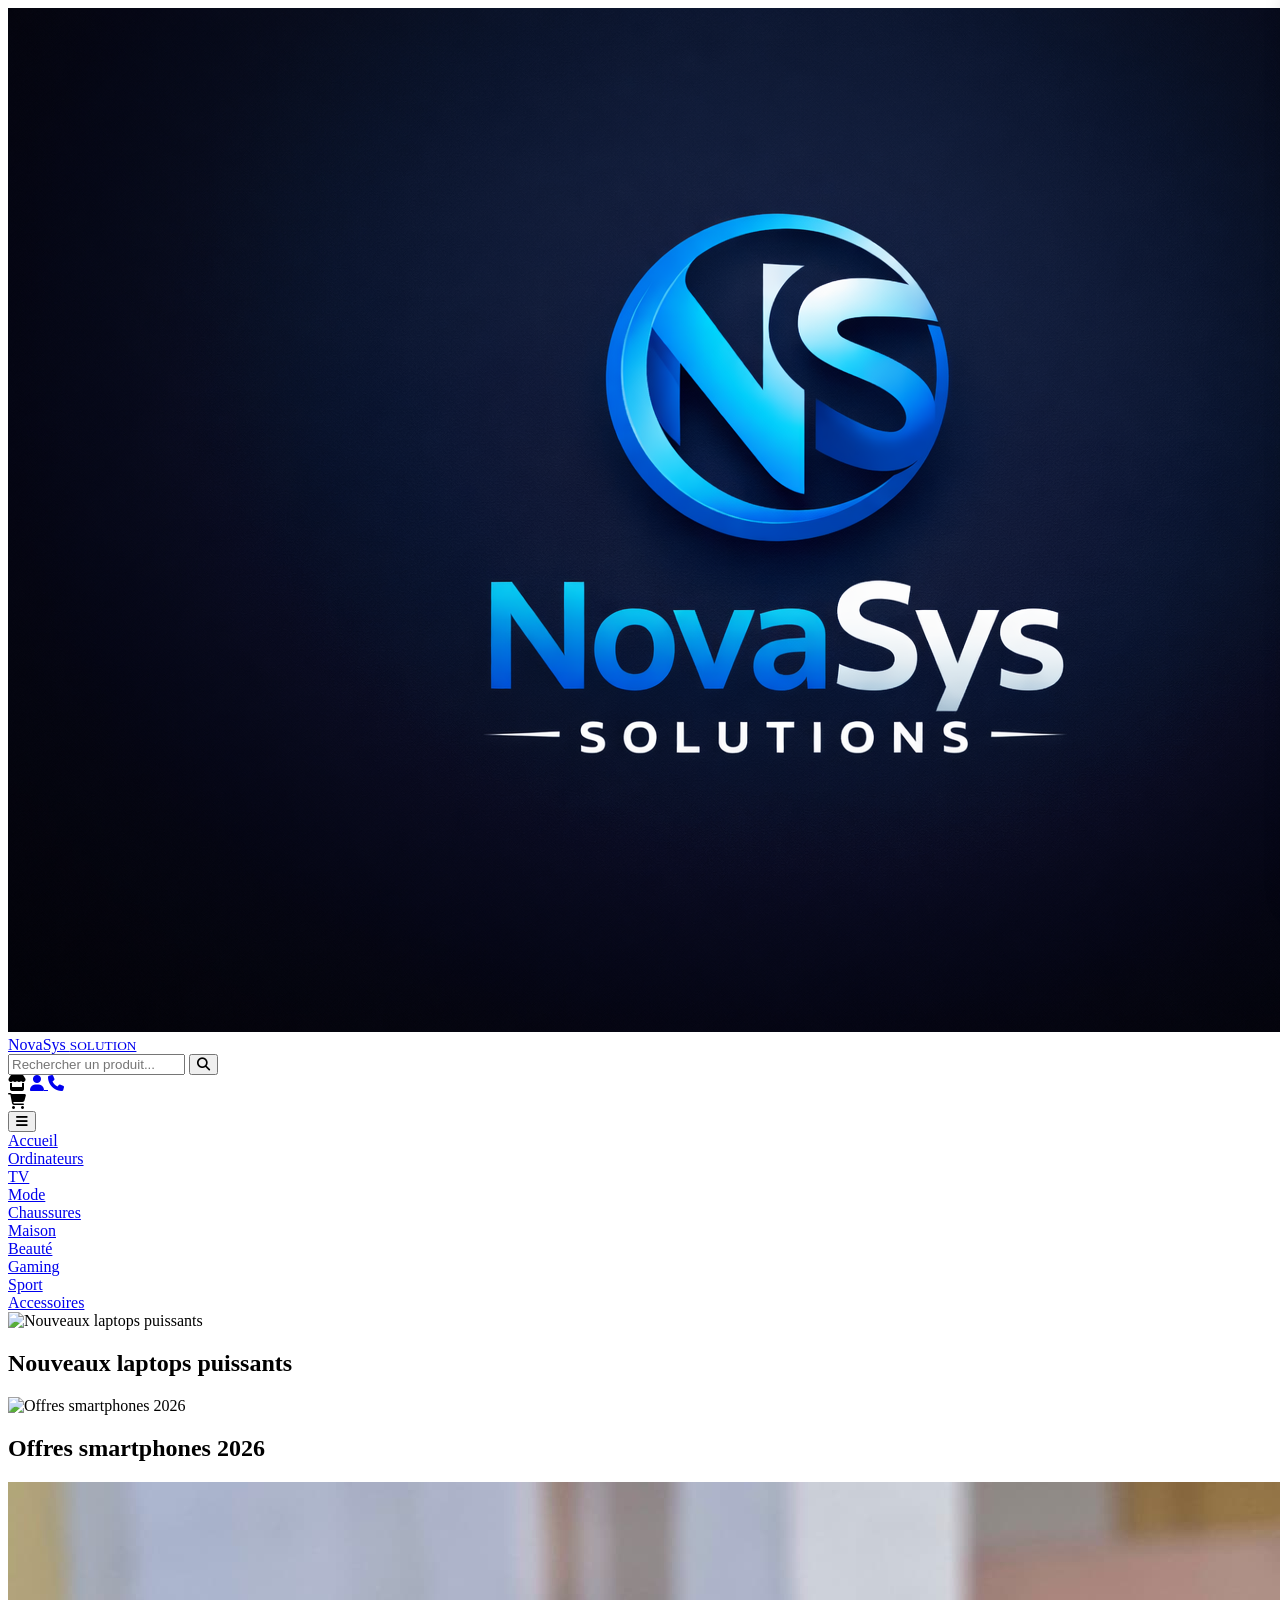
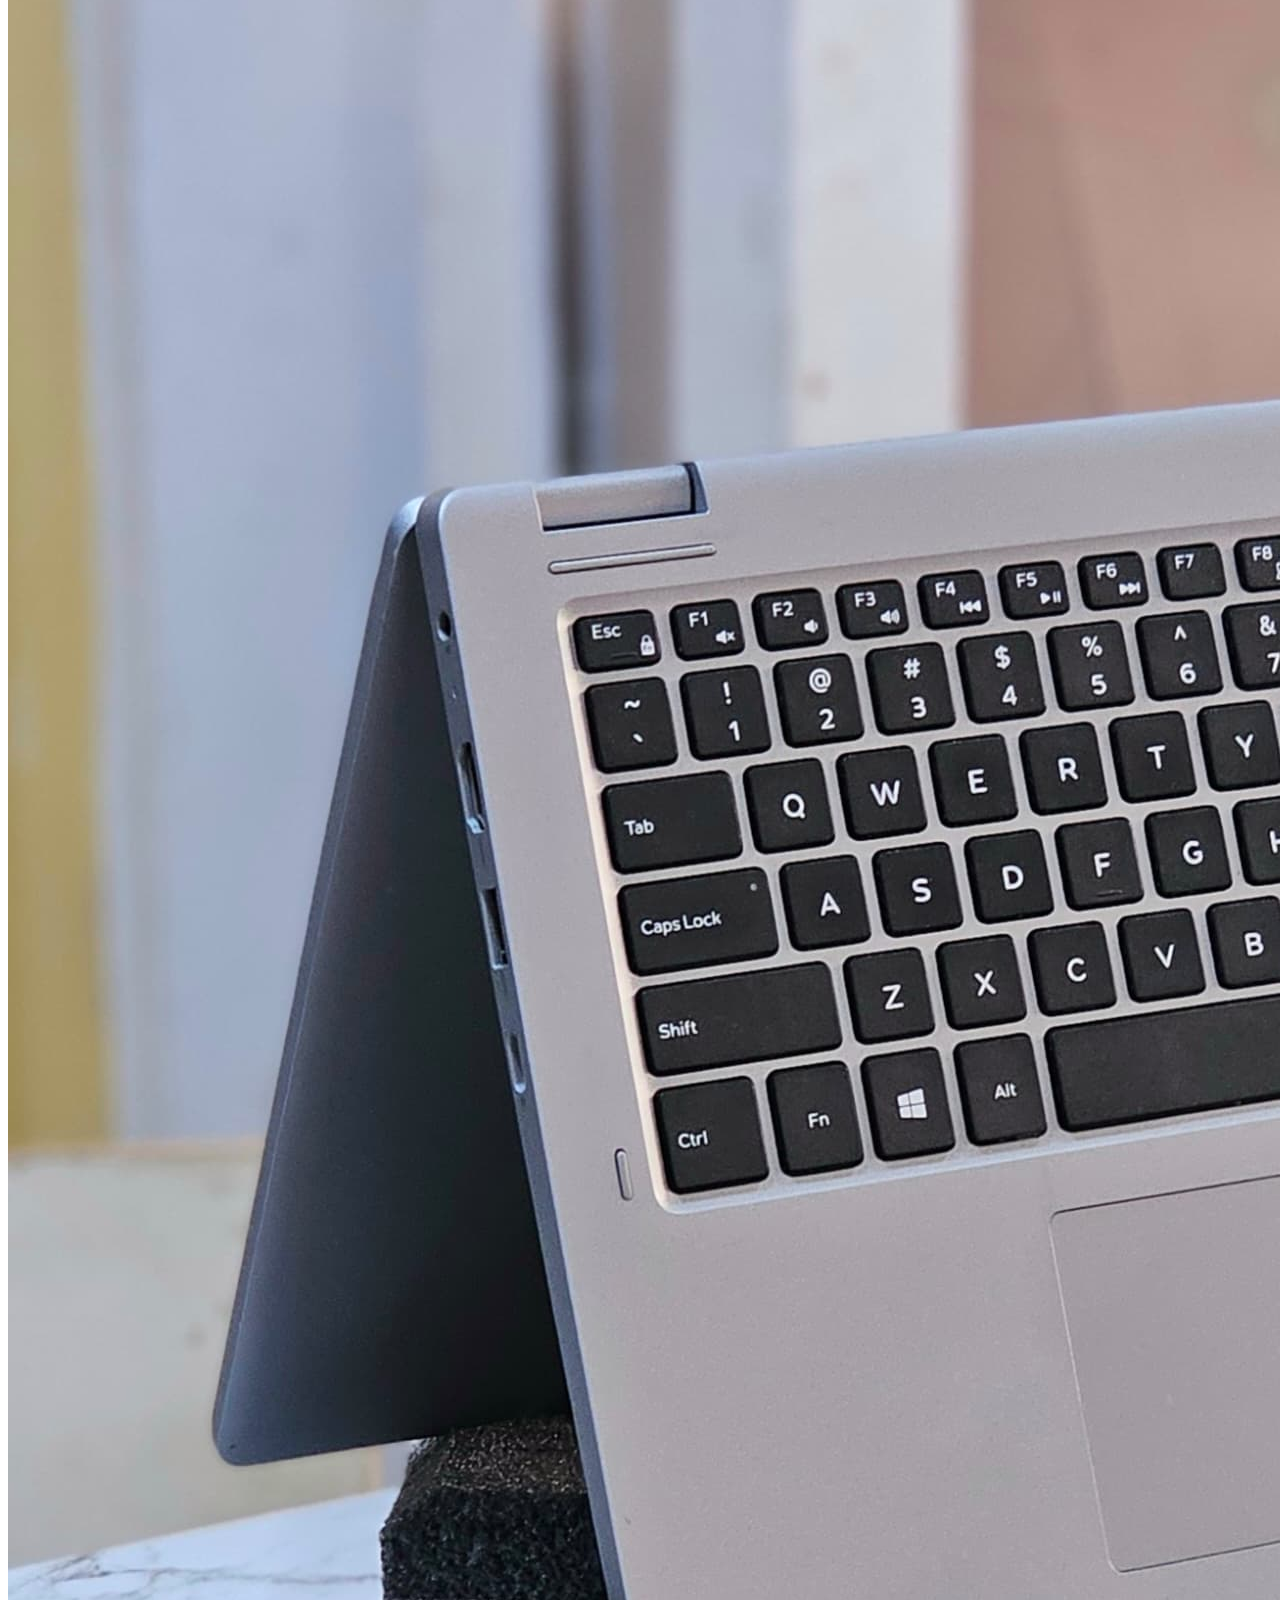
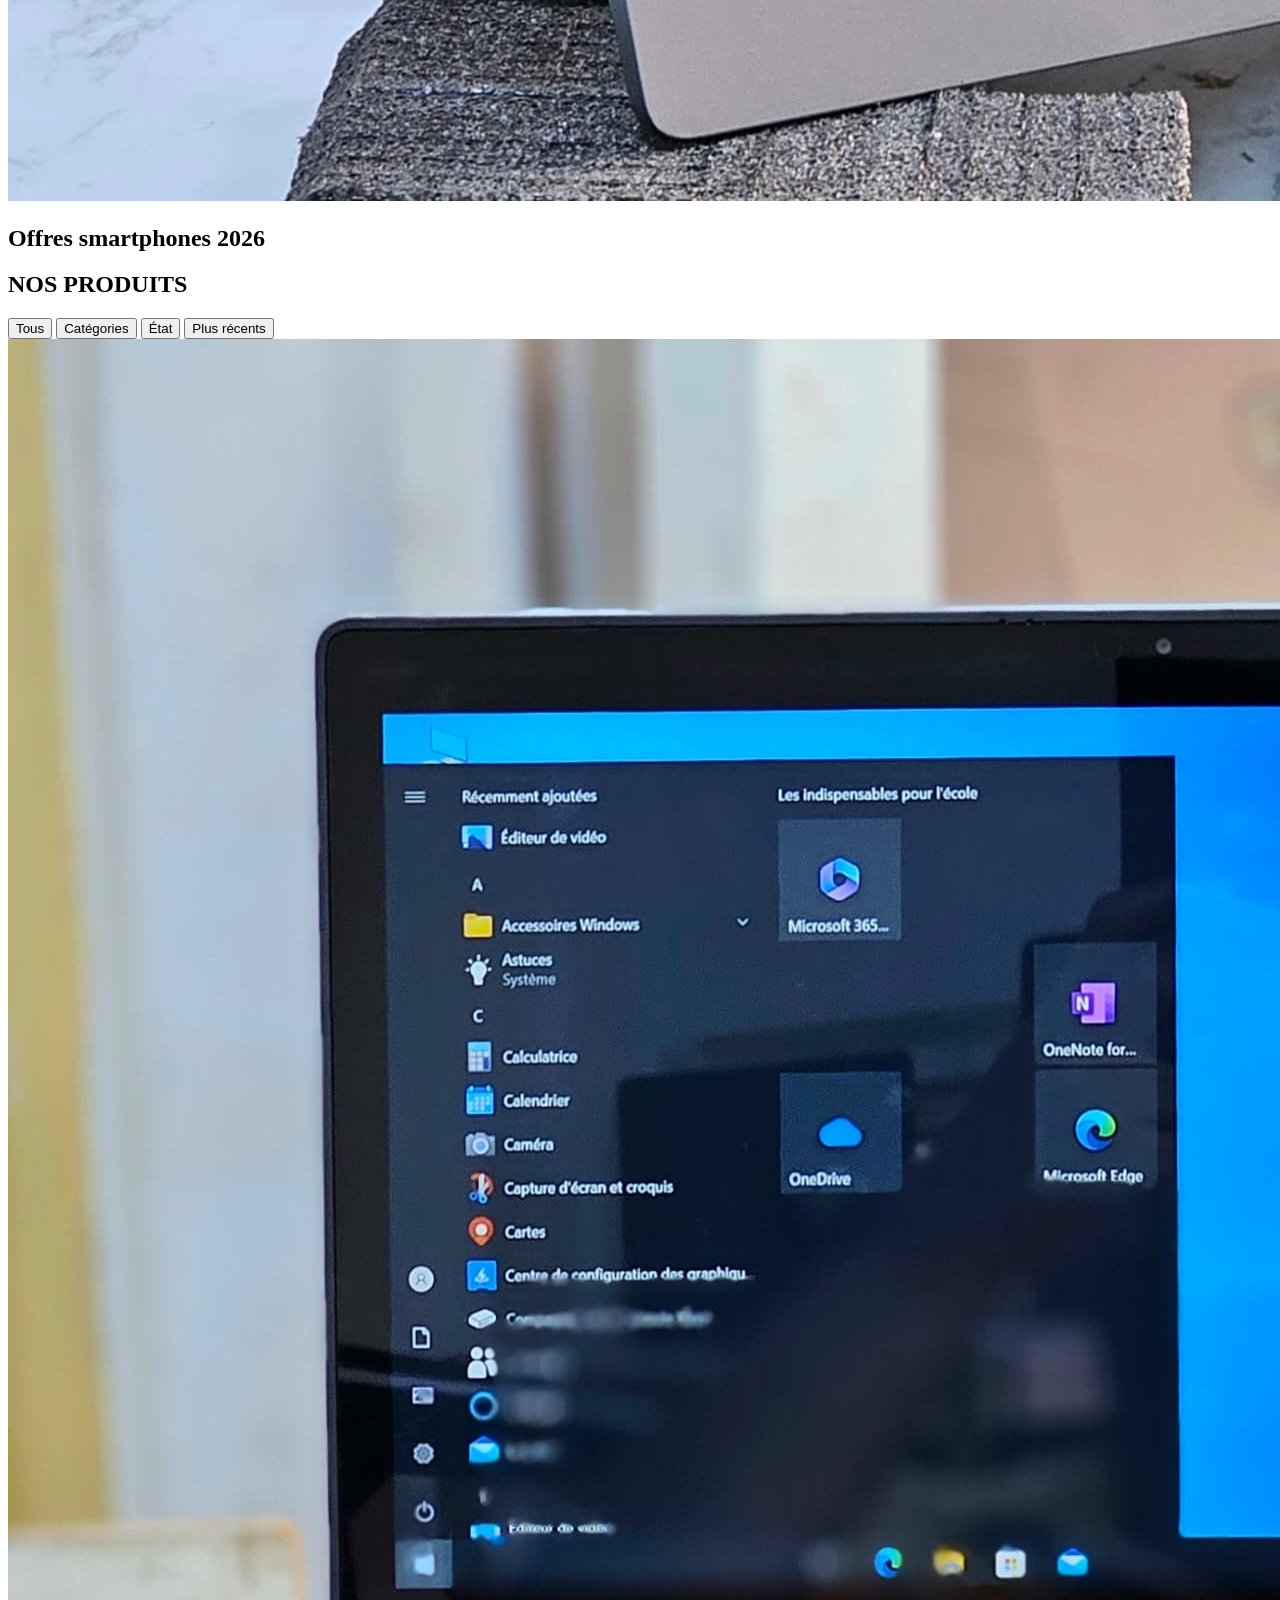
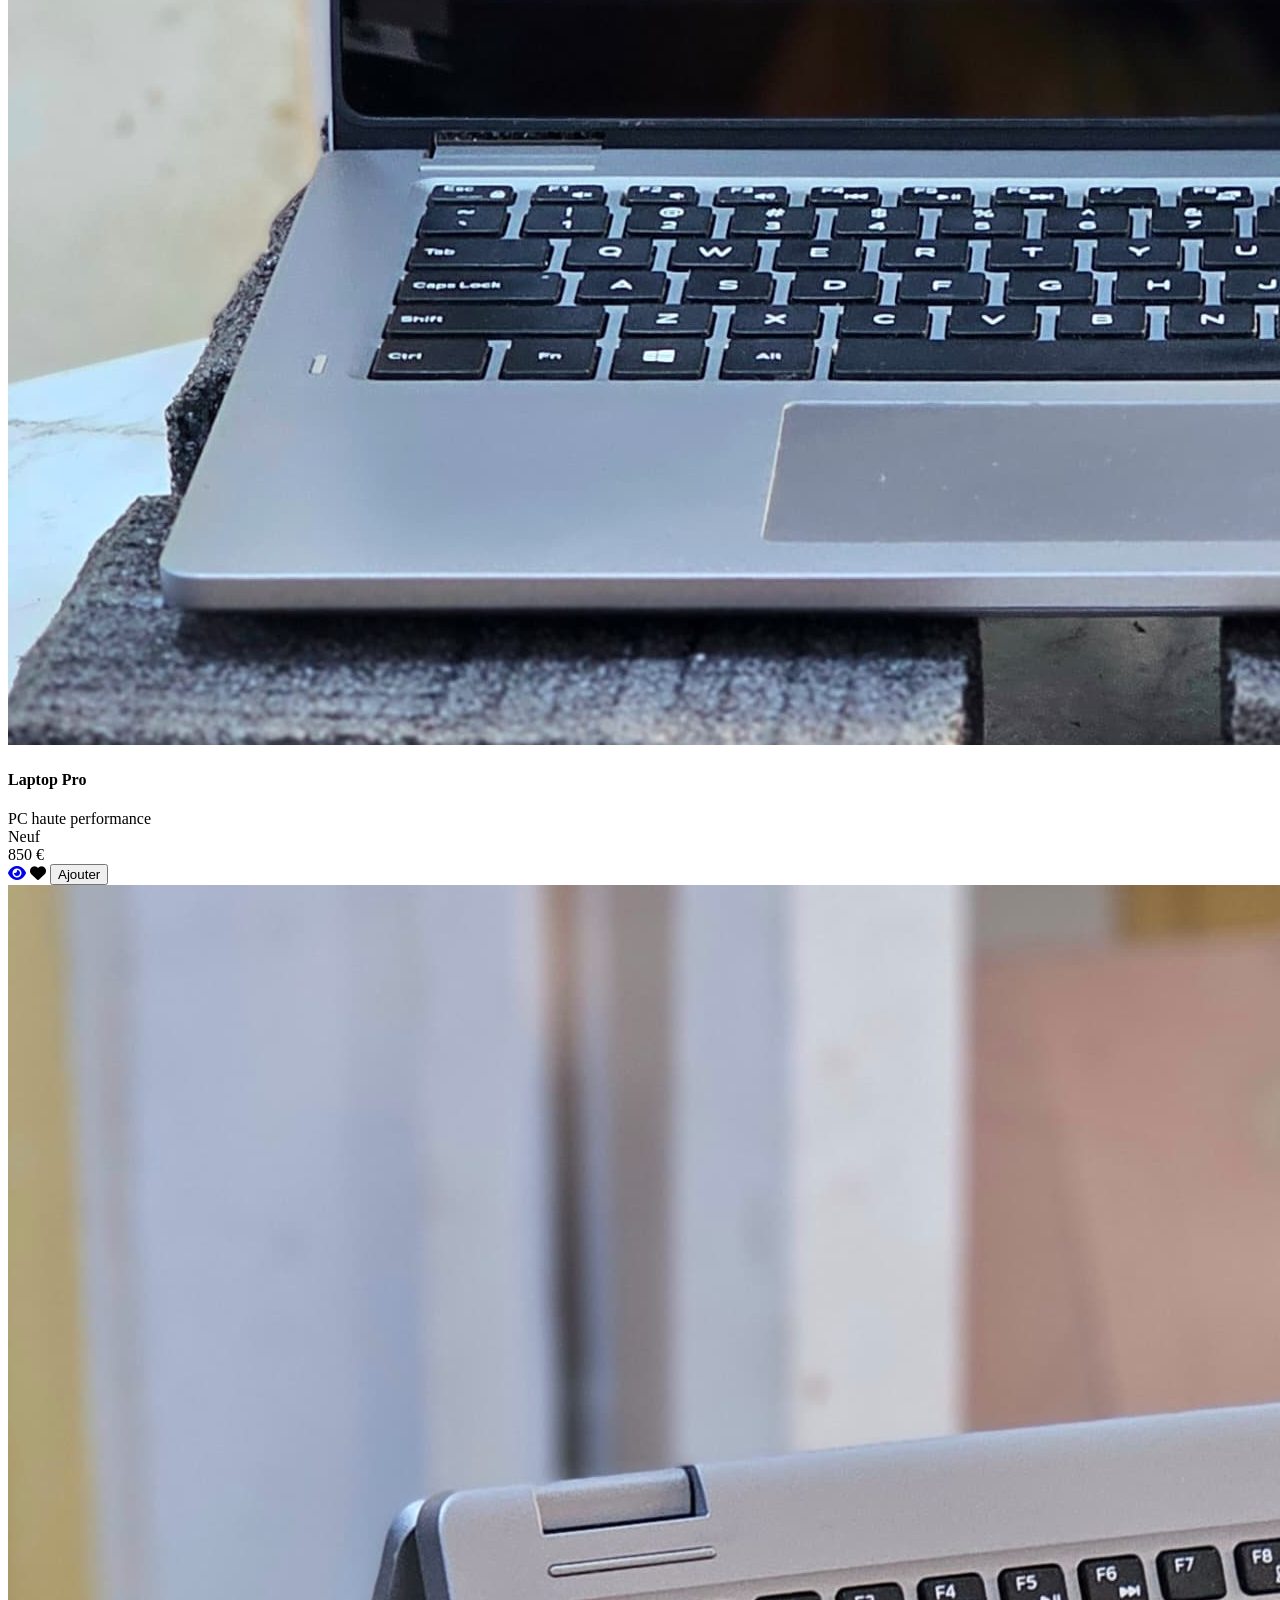
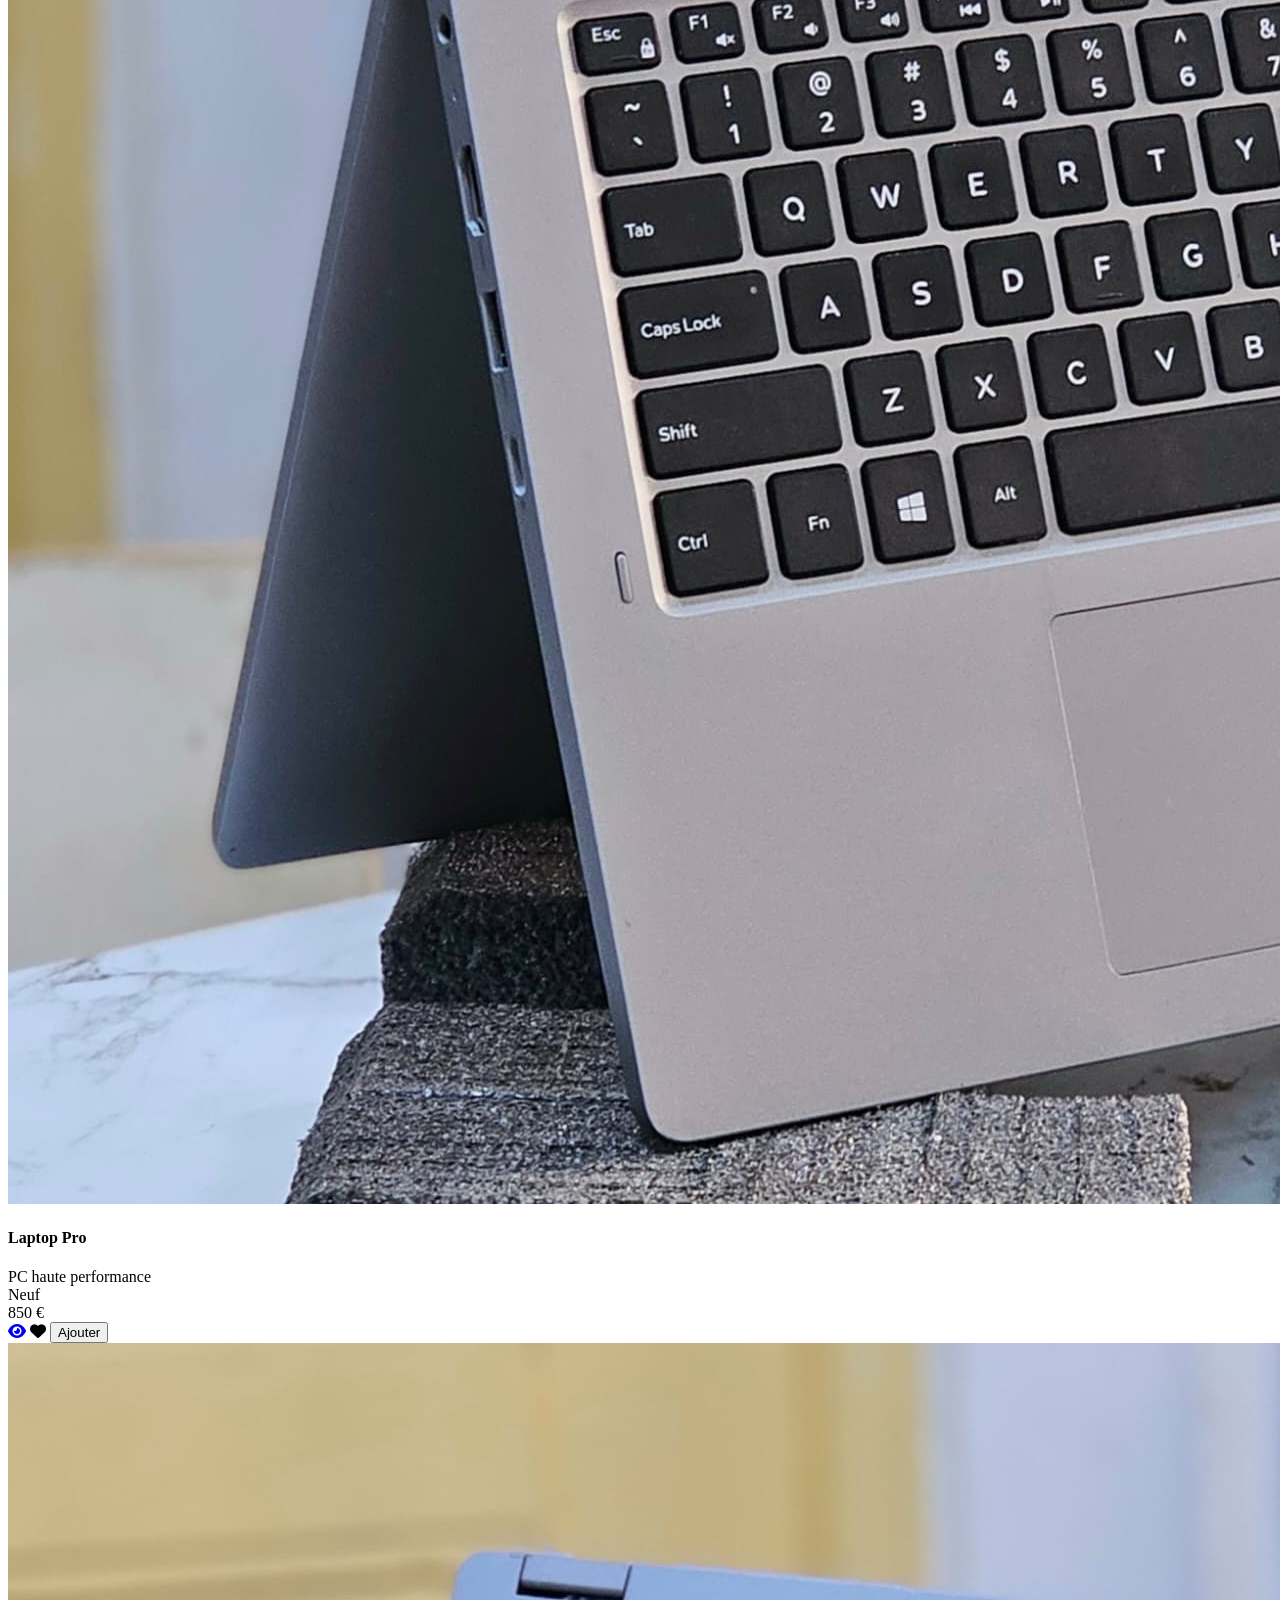
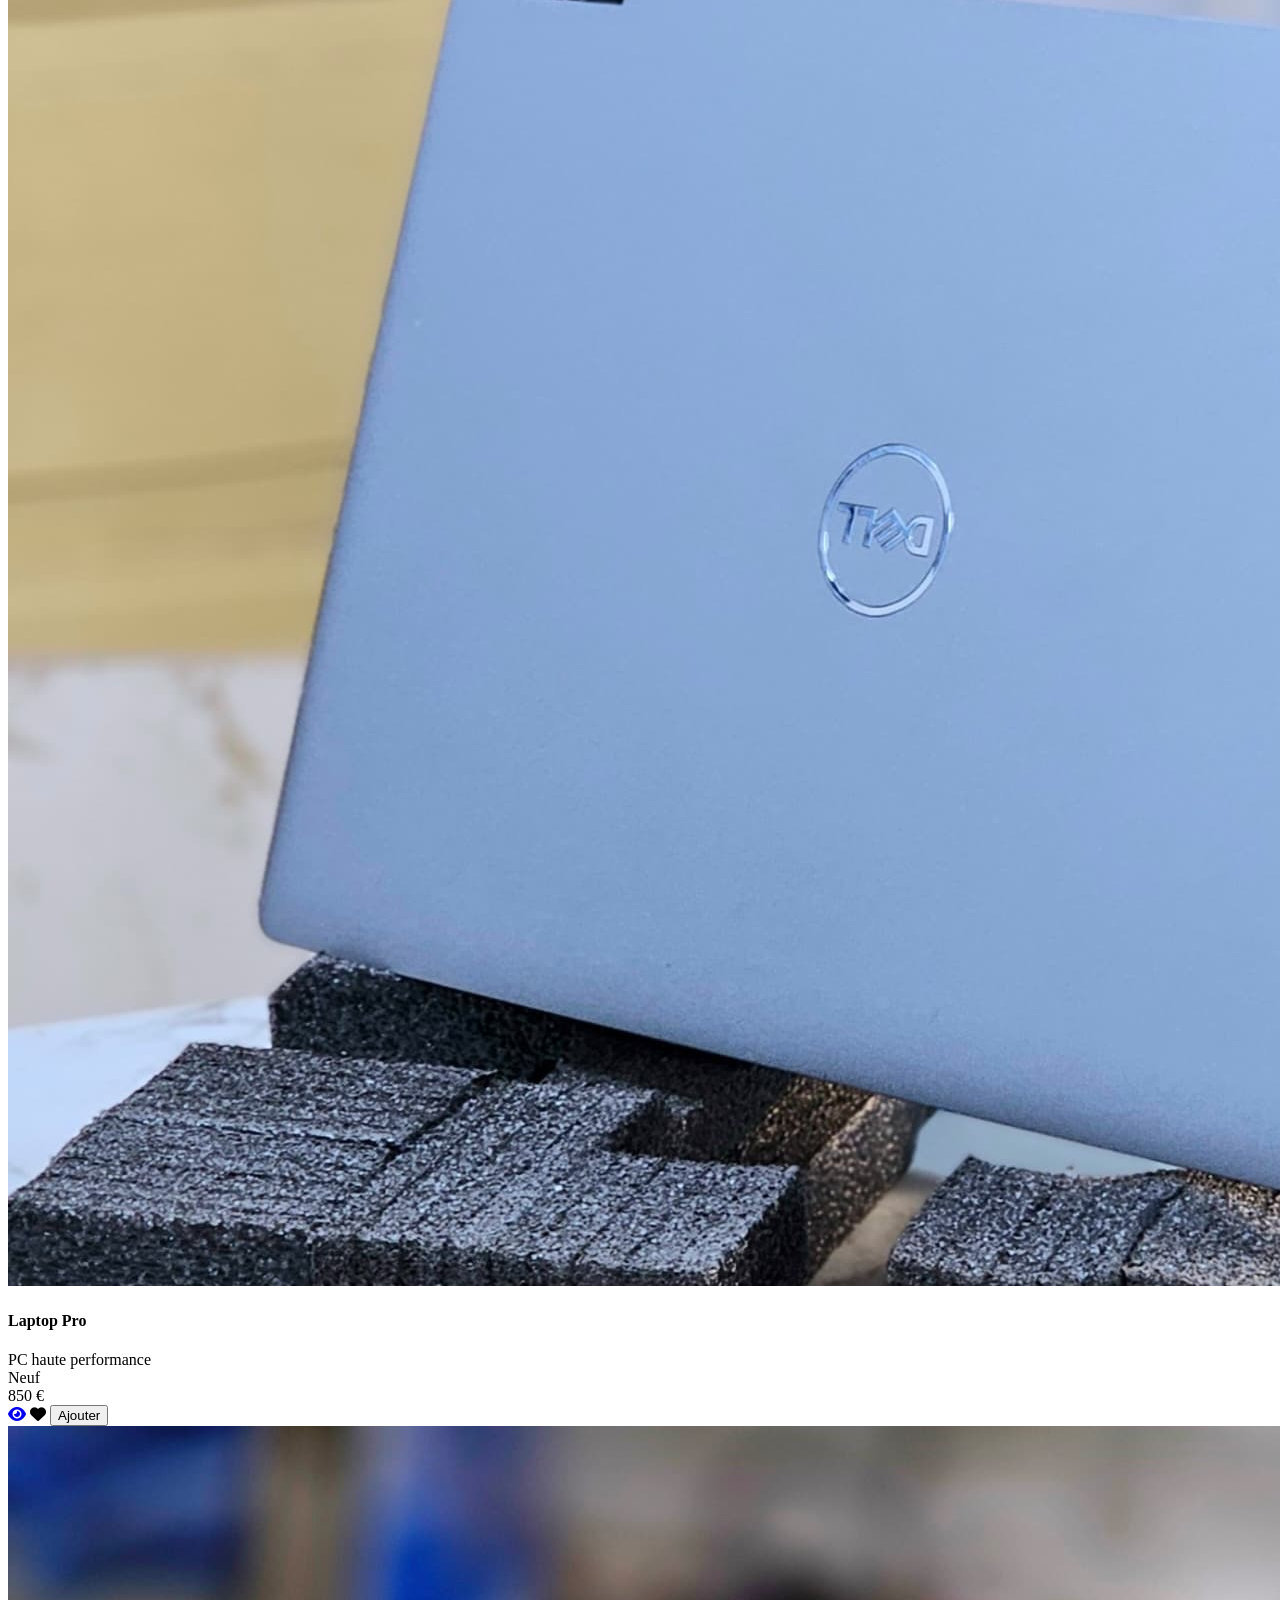
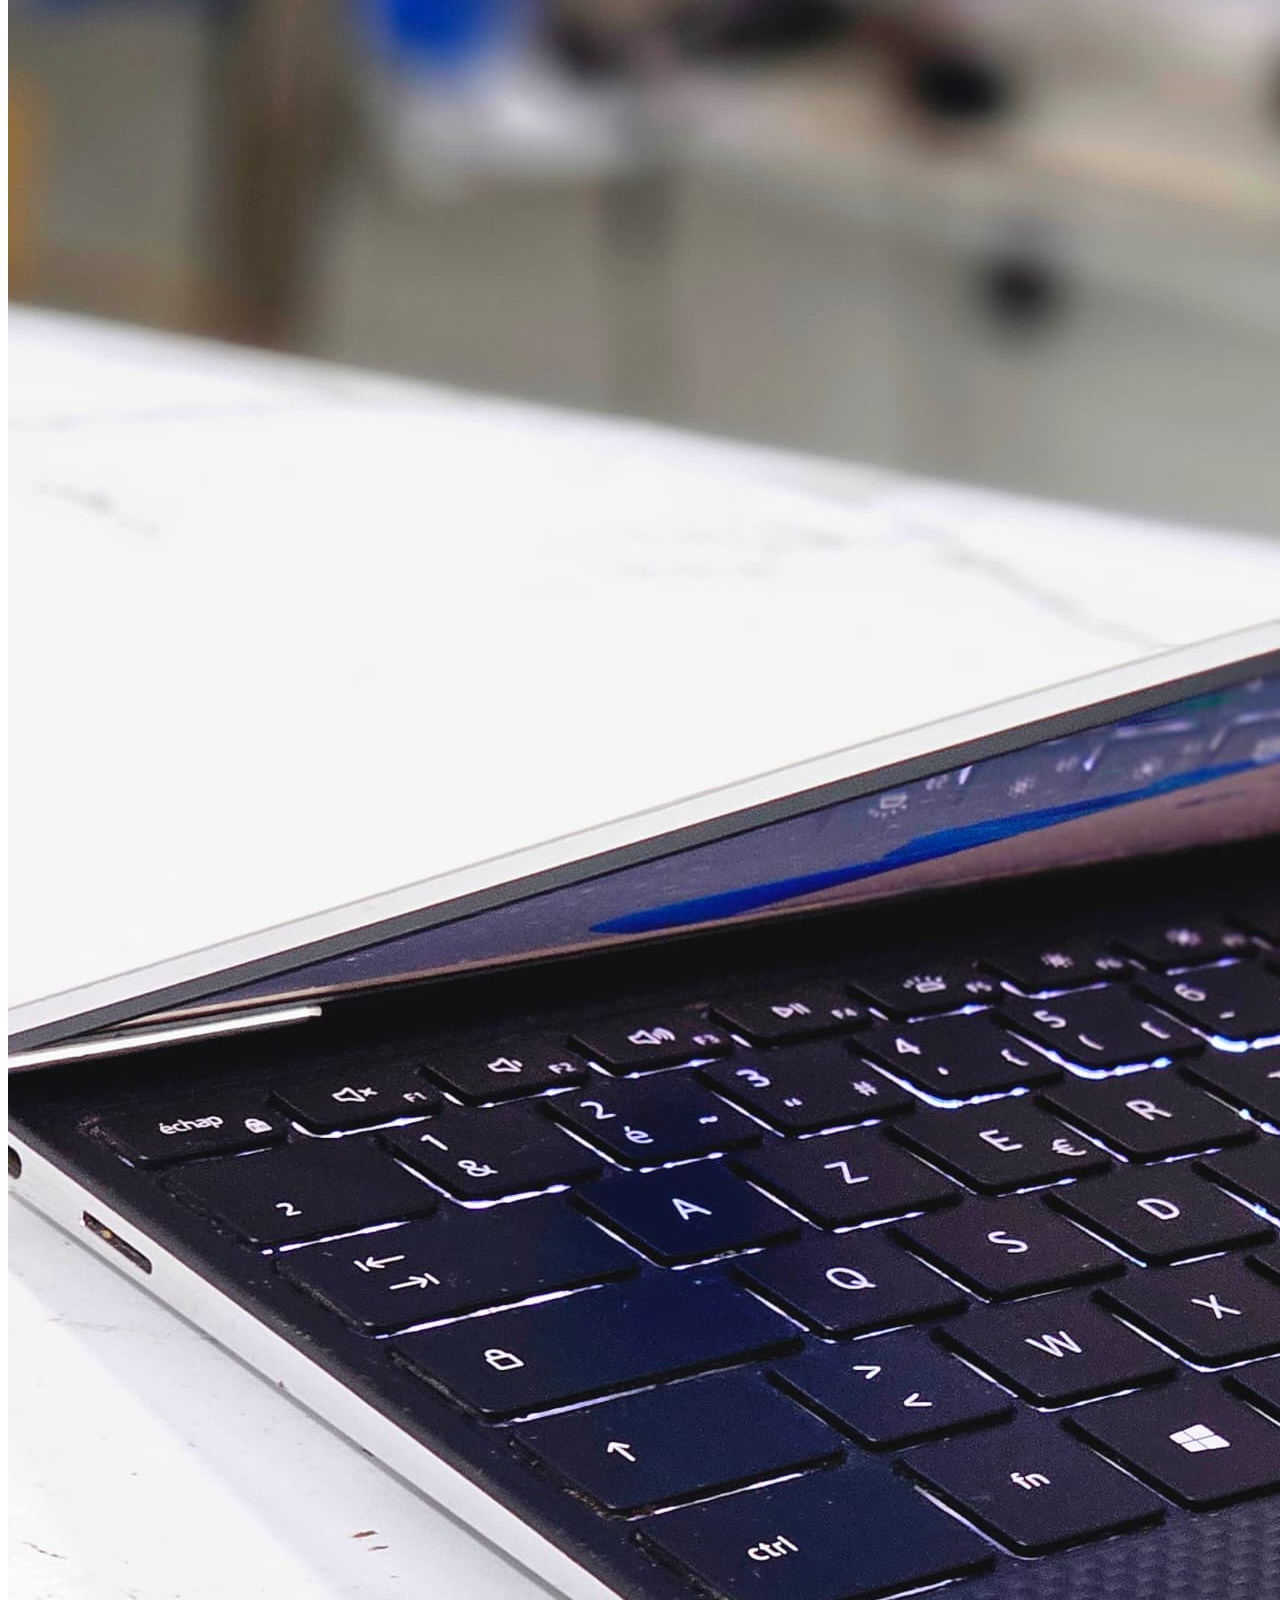
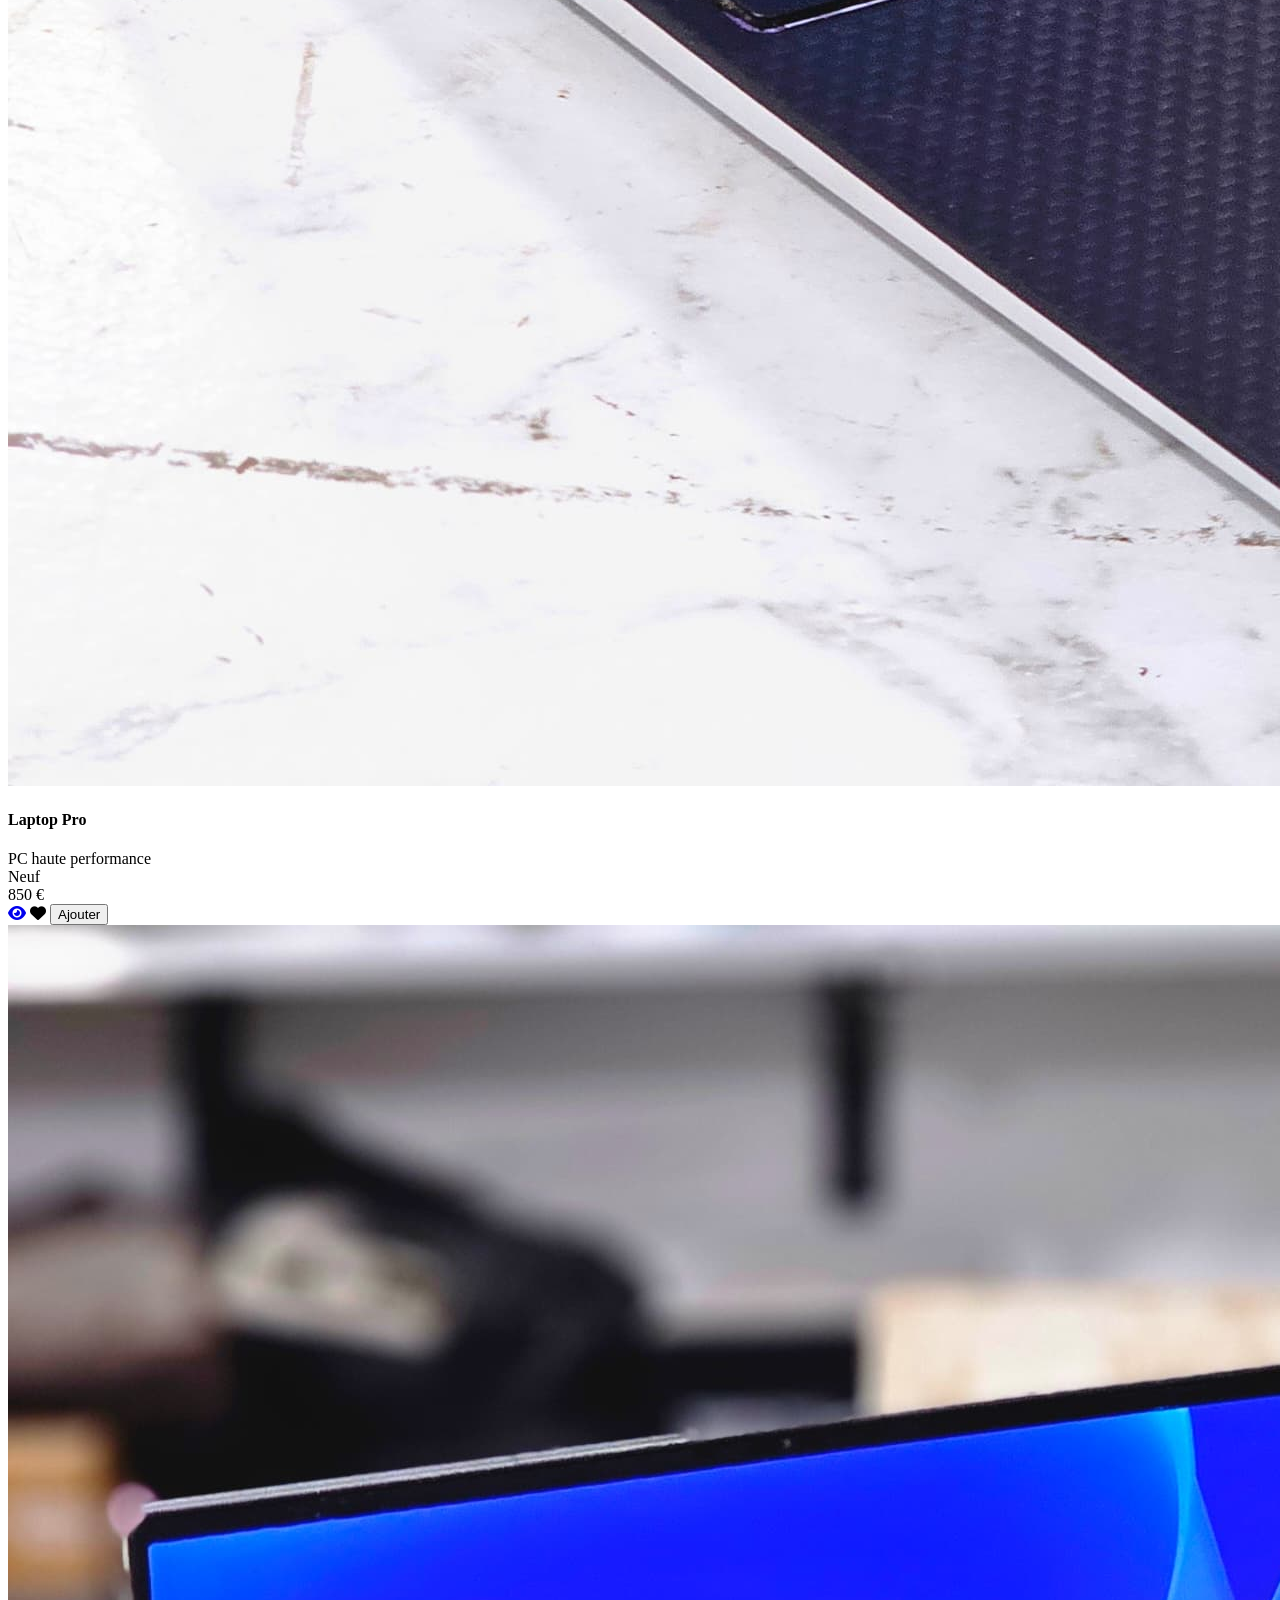
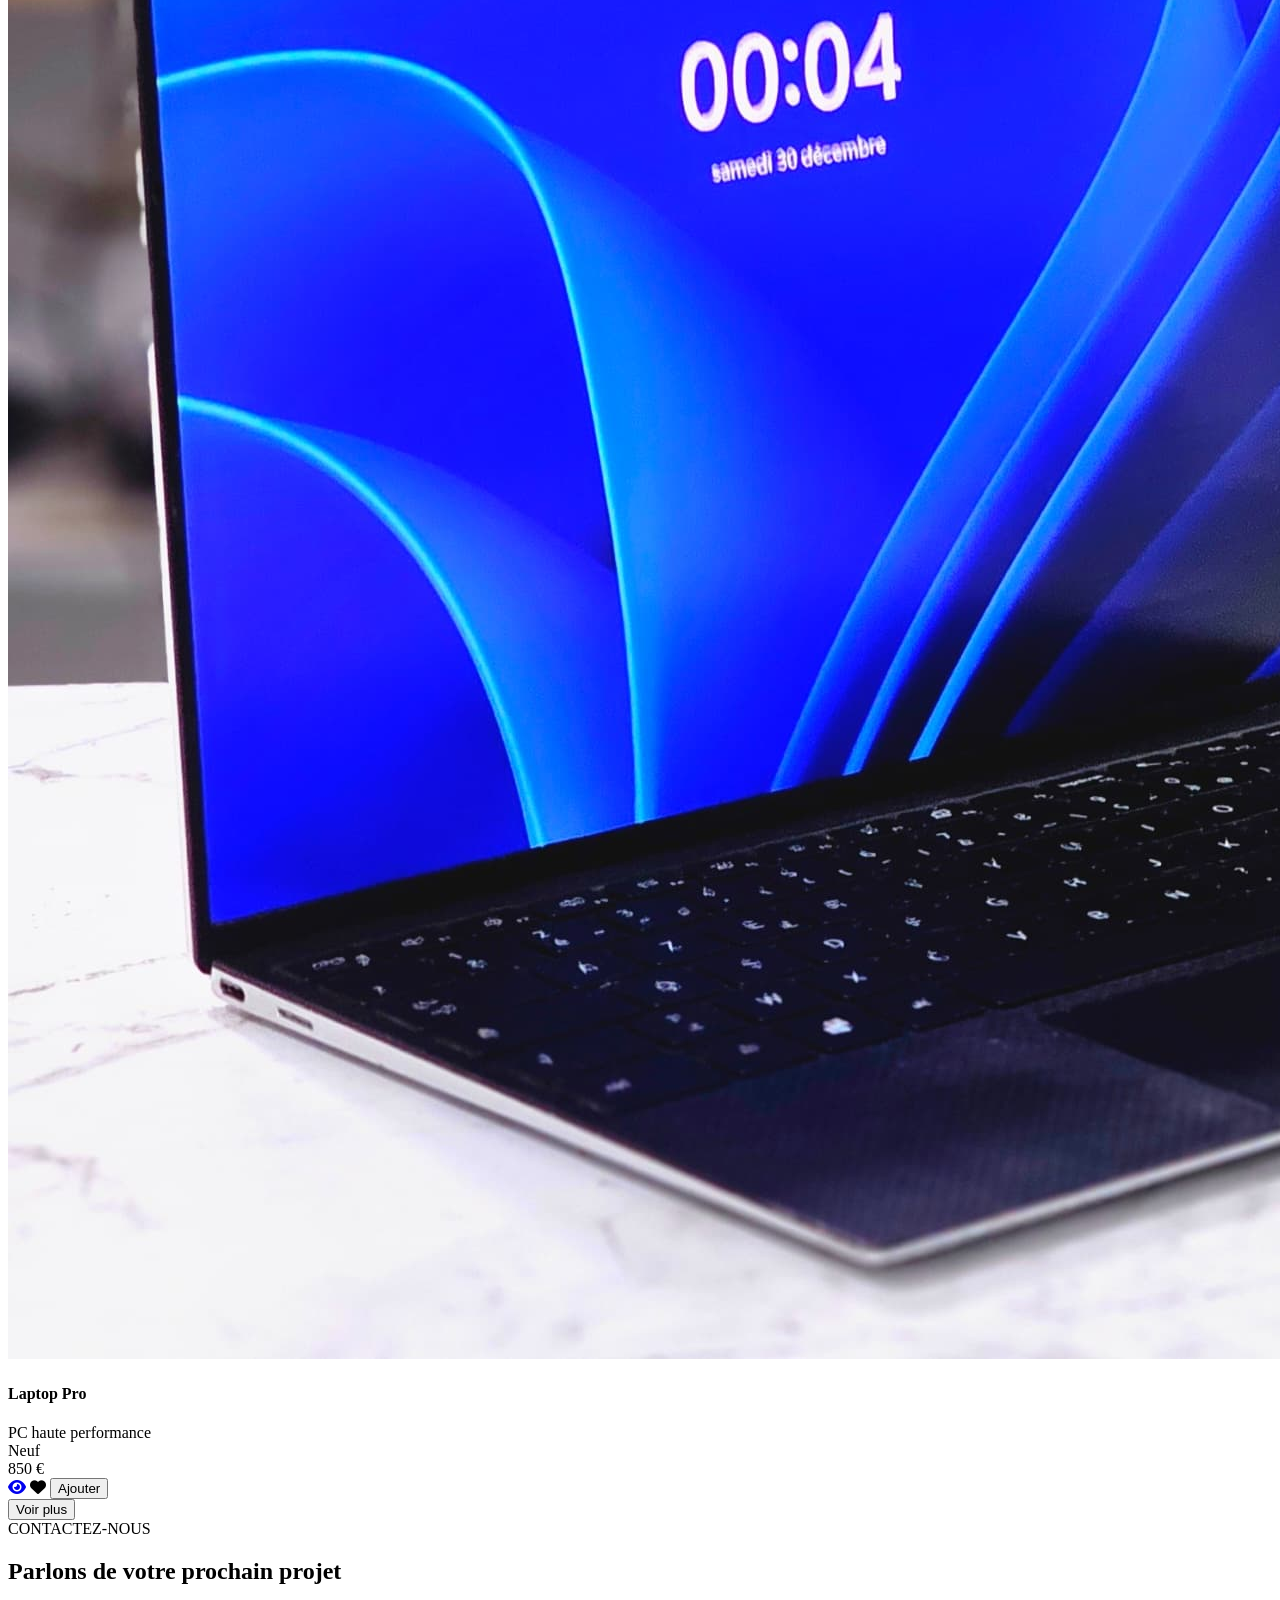
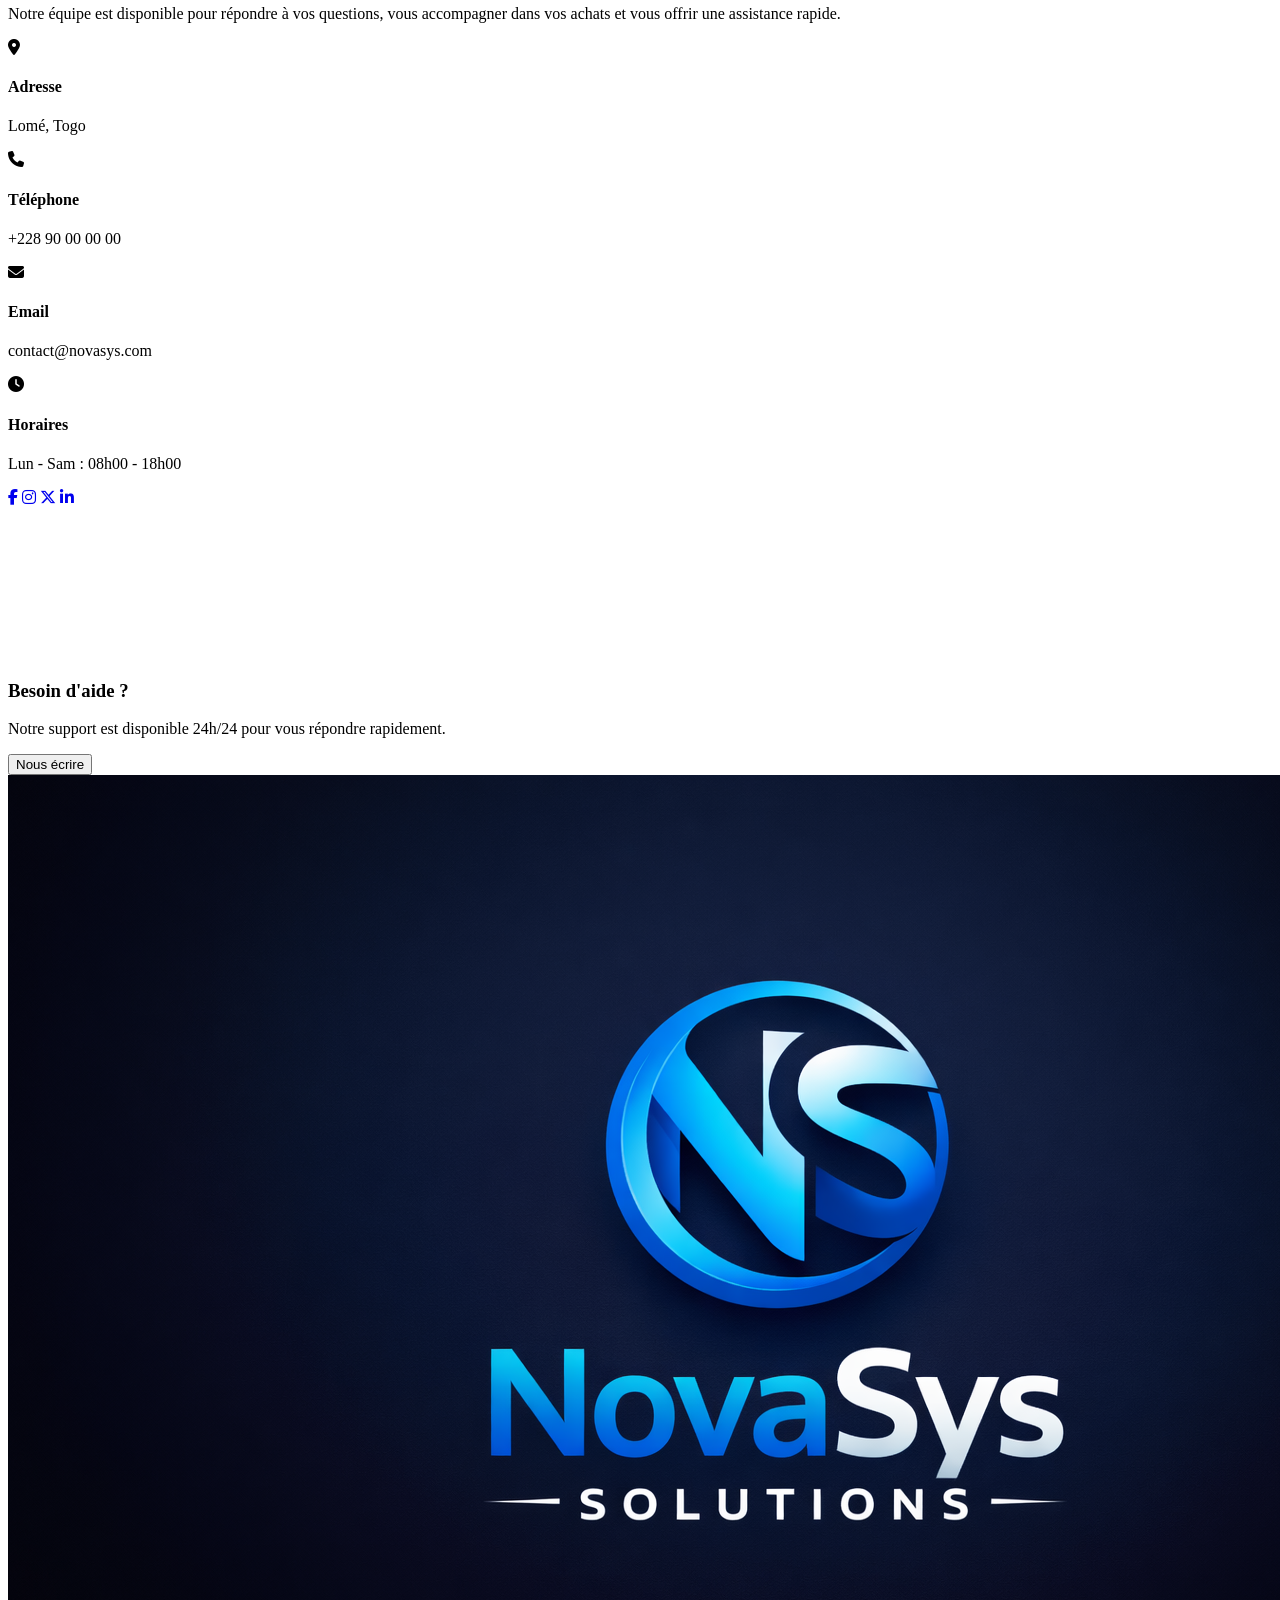
==== index.html @ 5c70bf22 "Update print statement from 'Hello' to 'Goodbye'" ====
<!DOCTYPE html>
<html lang="fr">
<head>
  <meta charset="UTF-8" />
  <meta name="viewport" content="width=device-width, initial-scale=1.0" />
  <title>NovaSys-Solution</title>

  <link href="https://fonts.googleapis.com/css2?family=Poppins:wght@300;400;500;600;700;800&display=swap" rel="stylesheet">
  <link rel="stylesheet" href="https://cdnjs.cloudflare.com/ajax/libs/font-awesome/6.5.2/css/all.min.css" />
  <link rel="stylesheet" href="r.css">
  <link rel="stylesheet" href="panier.css">
</head>
<body>

  <!-- ================= NAVBAR ================= -->
  <header class="navbar">

    <div class="top-nav">
      <div class="top-container">

        <a href="Acceuil.html" class="logo">
          <img src="logo.png" alt="Logo NovaSys-Solution">
          <span>
            NovaSys
            <small>SOLUTION</small>
          </span>
        </a>

        <div class="icons">

          <form class="search" role="search" aria-label="Recherche de produits">
            <input type="text" placeholder="Rechercher un produit..." aria-label="Rechercher un produit">
            <button type="submit" aria-label="Lancer la recherche">
              <i class="fa fa-search" aria-hidden="true"></i>
            </button>
          </form>

          <i class="fa fa-store" role="button" tabindex="0" aria-label="Nos boutiques"></i>

          <a href="login.html" aria-label="Mon compte">
            <i class="fa fa-user" aria-hidden="true"></i>
          </a>

          <a href="tel:+22899980094" aria-label="Nous appeler">
            <i class="fa fa-phone" aria-hidden="true"></i>
          </a>

          <!-- PANIER -->
          <div class="cart-icon" id="openCart" role="button" tabindex="0" aria-label="Ouvrir le panier">
            <i class="fa fa-cart-shopping" aria-hidden="true"></i>
            <span class="cart-badge" id="cartCount">3</span>
          </div>

          <button class="menu-toggle" id="menuToggle" aria-label="Ouvrir le menu" aria-expanded="false">
            <i class="fa fa-bars" aria-hidden="true"></i>
          </button>

        </div>

      </div>
    </div>

    <nav class="category-nav" id="categoryNav" aria-label="Catégories de produits">
      <div class="category-container">

        <a href="Acceuil.html"><div class="category">Accueil</div></a>
        <a href="Categories.html"><div class="category">Ordinateurs</div></a>
        <a href="Categories.html"><div class="category">TV</div></a>
        <a href="Categories.html"><div class="category">Mode</div></a>
        <a href="Categories.html"><div class="category">Chaussures</div></a>
        <a href="Categories.html"><div class="category">Maison</div></a>
        <a href="Categories.html"><div class="category">Beauté</div></a>
        <a href="Categories.html"><div class="category">Gaming</div></a>
        <a href="Categories.html"><div class="category">Sport</div></a>
        <a href="Categories.html"><div class="category">Accessoires</div></a>

      </div>
    </nav>

  </header>


  <!-- ================= HERO SLIDER ================= -->
  <section class="hero" aria-label="Mises en avant">

    <div class="slide active">
      <img src="https://images.unsplash.com/photo-1523275335684-37898b6baf30" alt="Nouveaux laptops puissants">
      <div class="slide-text">
        <h2>Nouveaux laptops puissants</h2>
      </div>
    </div>

    <div class="slide">
      <img src="https://images.unsplash.com/photo-1517336714731-489689fd1ca8" alt="Offres smartphones 2026">
      <div class="slide-text">
        <h2>Offres smartphones 2026</h2>
      </div>
    </div>

    <div class="slide">
      <img src="2.jpg" alt="Nouvelle collection TV">
      <div class="slide-text">
        <h2>Offres smartphones 2026</h2>
      </div>
    </div>

  </section>


  <!-- ================= PANIER LATÉRAL ================= -->
  <div class="cart-overlay" id="cartOverlay"></div>

  <aside class="cart-sidebar" id="cartSidebar" aria-label="Panier d'achat">

    <div class="cart-header">
      <h2>Mon Panier</h2>
      <i class="fa fa-xmark close-cart" id="closeCart" role="button" tabindex="0" aria-label="Fermer le panier"></i>
    </div>

    <div class="cart-content">

      <div class="cart-item" data-price="1250">
        <img src="https://picsum.photos/100/100?201" alt="Samsung OLED 65 pouces">
        <div class="cart-item-info">
          <h4>Samsung OLED 65"</h4>
          <p class="cart-price">1250 €</p>
          <div class="quantity-box">
            <button class="qty-btn minus" aria-label="Diminuer la quantité"><i class="fa fa-minus"></i></button>
            <span class="qty">1</span>
            <button class="qty-btn plus" aria-label="Augmenter la quantité"><i class="fa fa-plus"></i></button>
          </div>
        </div>
      </div>

      <div class="cart-item" data-price="980">
        <img src="https://picsum.photos/100/100?202" alt="LG Smart TV 55 pouces">
        <div class="cart-item-info">
          <h4>LG Smart TV 55"</h4>
          <p class="cart-price">980 €</p>
          <div class="quantity-box">
            <button class="qty-btn minus" aria-label="Diminuer la quantité"><i class="fa fa-minus"></i></button>
            <span class="qty">1</span>
            <button class="qty-btn plus" aria-label="Augmenter la quantité"><i class="fa fa-plus"></i></button>
          </div>
        </div>
      </div>

      <div class="cart-item" data-price="740">
        <img src="https://picsum.photos/100/100?204" alt="Hisense UHD TV">
        <div class="cart-item-info">
          <h4>Hisense UHD TV</h4>
          <p class="cart-price">740 €</p>
          <div class="quantity-box">
            <button class="qty-btn minus" aria-label="Diminuer la quantité"><i class="fa fa-minus"></i></button>
            <span class="qty">1</span>
            <button class="qty-btn plus" aria-label="Augmenter la quantité"><i class="fa fa-plus"></i></button>
          </div>
        </div>
      </div>

    </div>

    <div class="cart-footer">

      <div class="cart-total">
        <span>Articles :</span>
        <span id="totalItems">3</span>
      </div>

      <div class="cart-total">
        <span>Total :</span>
        <span id="totalPrice">2970 €</span>
      </div>

      <button class="checkout-btn" id="checkoutBtn">
        <i class="fa fa-bag-shopping" aria-hidden="true"></i>
        Passer la commande
      </button>

    </div>

  </aside>


  <!-- ================= MAIN CONTENT ================= -->
  <main>

    <!-- PRODUITS -->
    <section class="section" aria-labelledby="products-title">
      <h1 id="products-title">NOS PRODUITS</h1>

      <div class="filters" role="tablist" aria-label="Filtrer les produits">
        <button class="active" role="tab" aria-selected="true">Tous</button>
        <button role="tab" aria-selected="false">Catégories</button>
        <button role="tab" aria-selected="false">État</button>
        <button role="tab" aria-selected="false">Plus récents</button>
      </div>

      <div class="products">

        <div class="product">
          <img src="1.jpg" alt="Laptop Pro">
          <div class="product-body">
            <h4>Laptop Pro</h4>
            <div class="desc">PC haute performance</div>
            <div class="state">Neuf</div>
            <div class="price">850 €</div>
            <div class="actions">
              <a href="details.html" aria-label="Voir le produit"><i class="fa fa-eye"></i></a>
              <i class="fa fa-heart" role="button" tabindex="0" aria-label="Ajouter aux favoris"></i>
              <button class="btn-add">Ajouter</button>
            </div>
          </div>
        </div>

        <div class="product">
          <img src="2.jpg" alt="Laptop Pro">
          <div class="product-body">
            <h4>Laptop Pro</h4>
            <div class="desc">PC haute performance</div>
            <div class="state">Neuf</div>
            <div class="price">850 €</div>
            <div class="actions">
              <a href="details.html" aria-label="Voir le produit"><i class="fa fa-eye"></i></a>
              <i class="fa fa-heart" role="button" tabindex="0" aria-label="Ajouter aux favoris"></i>
              <button class="btn-add">Ajouter</button>
            </div>
          </div>
        </div>

        <div class="product">
          <img src="3.jpg" alt="Laptop Pro">
          <div class="product-body">
            <h4>Laptop Pro</h4>
            <div class="desc">PC haute performance</div>
            <div class="state">Neuf</div>
            <div class="price">850 €</div>
            <div class="actions">
              <a href="details.html" aria-label="Voir le produit"><i class="fa fa-eye"></i></a>
              <i class="fa fa-heart" role="button" tabindex="0" aria-label="Ajouter aux favoris"></i>
              <button class="btn-add">Ajouter</button>
            </div>
          </div>
        </div>

        <div class="product">
          <img src="4.jpg" alt="Laptop Pro">
          <div class="product-body">
            <h4>Laptop Pro</h4>
            <div class="desc">PC haute performance</div>
            <div class="state">Neuf</div>
            <div class="price">850 €</div>
            <div class="actions">
              <a href="details.html" aria-label="Voir le produit"><i class="fa fa-eye"></i></a>
              <i class="fa fa-heart" role="button" tabindex="0" aria-label="Ajouter aux favoris"></i>
              <button class="btn-add">Ajouter</button>
            </div>
          </div>
        </div>

        <div class="product">
          <img src="5.jpg" alt="Laptop Pro">
          <div class="product-body">
            <h4>Laptop Pro</h4>
            <div class="desc">PC haute performance</div>
            <div class="state">Neuf</div>
            <div class="price">850 €</div>
            <div class="actions">
              <a href="details.html" aria-label="Voir le produit"><i class="fa fa-eye"></i></a>
              <i class="fa fa-heart" role="button" tabindex="0" aria-label="Ajouter aux favoris"></i>
              <button class="btn-add">Ajouter</button>
            </div>
          </div>
        </div>

        <!-- répéter jusqu'à 15 produits : structure identique, 5 par ligne sur desktop -->

      </div>

      <div class="more">
        <button>Voir plus</button>
      </div>

    </section>


    <!-- ================= CONTACT ================= -->
    <section class="contact-section" aria-labelledby="contact-title">

      <div class="contact-wrapper">

        <div class="contact-left">

          <span class="contact-mini-title">CONTACTEZ-NOUS</span>

          <h2 id="contact-title">Parlons de votre prochain projet</h2>

          <p class="contact-description">
            Notre équipe est disponible pour répondre à vos questions,
            vous accompagner dans vos achats et vous offrir une assistance rapide.
          </p>

          <div class="contact-cards">

            <div class="contact-card">
              <div class="contact-card-icon"><i class="fa-solid fa-location-dot"></i></div>
              <div>
                <h4>Adresse</h4>
                <p>Lomé, Togo</p>
              </div>
            </div>

            <div class="contact-card">
              <div class="contact-card-icon"><i class="fa-solid fa-phone"></i></div>
              <div>
                <h4>Téléphone</h4>
                <p>+228 90 00 00 00</p>
              </div>
            </div>

            <div class="contact-card">
              <div class="contact-card-icon"><i class="fa-solid fa-envelope"></i></div>
              <div>
                <h4>Email</h4>
                <p>contact@novasys.com</p>
              </div>
            </div>

            <div class="contact-card">
              <div class="contact-card-icon"><i class="fa-solid fa-clock"></i></div>
              <div>
                <h4>Horaires</h4>
                <p>Lun - Sam : 08h00 - 18h00</p>
              </div>
            </div>

          </div>

          <div class="contact-socials">
            <a class="social" href="#" aria-label="Facebook"><i class="fa-brands fa-facebook-f"></i></a>
            <a class="social" href="#" aria-label="Instagram"><i class="fa-brands fa-instagram"></i></a>
            <a class="social" href="#" aria-label="X (Twitter)"><i class="fa-brands fa-x-twitter"></i></a>
            <a class="social" href="#" aria-label="LinkedIn"><i class="fa-brands fa-linkedin-in"></i></a>
          </div>

        </div>

        <div class="contact-right">

          <div class="map-box">
            <iframe
              src="https://www.google.com/maps/embed?pb=!1m18!1m12!1m3!1d317132.7356935613!2d0.987!3d6.172!2m3!1f0!2f0!3f0!2f0!3m2!1i1024!2i768!4f13.1!3m3!1m2!1s0x1021584e4f0b851f%3A0x7b6f4f5d4f7d2f6!2sLom%C3%A9%2C%20Togo!5e0!3m2!1sfr!2stg!4v1710000000000!5m2!1sfr!2stg"
              width="100%"
              height="100%"
              style="border:0;"
              allowfullscreen=""
              loading="lazy"
              title="Localisation NovaSys-Solution à Lomé">
            </iframe>
          </div>

          <div class="floating-contact">
            <h3>Besoin d'aide ?</h3>
            <p>Notre support est disponible 24h/24 pour vous répondre rapidement.</p>
            <button>Nous écrire</button>
          </div>

        </div>

      </div>

    </section>

  </main>


  <!-- ================= FOOTER ================= -->
  <footer class="footer">

    <div class="footer-container">

      <div class="footer-col">
        <div class="footer-logo">
          <img src="logo.png" alt="Logo NovaSys-Solution">
          <span>NovaSys-Solution</span>
        </div>
        <p>
          Solution moderne de gestion et e-commerce.
          Performance, simplicité et innovation au service de votre entreprise.
        </p>
      </div>

      <div class="footer-col">
        <h3>Liens rapides</h3>
        <a href="Acceuil.html">Accueil</a>
        <a href="Categories.html">Produits</a>
        <a href="Categories.html">Catégories</a>
        <a href="#">Promotions</a>
      </div>

      <div class="footer-col">
        <h3>Support</h3>
        <a href="#">Centre d'aide</a>
        <a href="#">Contact</a>
        <a href="#">FAQ</a>
        <a href="#">Conditions</a>
      </div>

      <div class="footer-col">
        <h3>Contact</h3>
        <p><i class="fa fa-envelope"></i> support@novasys.com</p>
        <p><i class="fa fa-phone"></i> +228 99 98 00 94</p>

        <div class="socials">
          <a href="#" aria-label="Facebook"><i class="fa-brands fa-facebook"></i></a>
          <a href="#" aria-label="Instagram"><i class="fa-brands fa-instagram"></i></a>
          <a href="#" aria-label="X (Twitter)"><i class="fa-brands fa-x-twitter"></i></a>
          <a href="https://wa.me/22899980094" target="_blank" rel="noopener" aria-label="WhatsApp"><i class="fa-brands fa-whatsapp"></i></a>
        </div>
      </div>

    </div>

    <div class="footer-bottom">
      © 2026 NovaSys-Solution - Tous droits réservés
    </div>

  </footer>


  <script>
    /* ================= SLIDER ================= */
    let currentSlide = 0;
    const slides = document.querySelectorAll(".slide");

    setInterval(() => {
      slides[currentSlide].classList.remove("active");
      currentSlide = (currentSlide + 1) % slides.length;
      slides[currentSlide].classList.add("active");
    }, 4000);

    /* ================= PANIER LATÉRAL ================= */
    const openCart = document.getElementById("openCart");
    const closeCart = document.getElementById("closeCart");
    const cartSidebar = document.getElementById("cartSidebar");
    const cartOverlay = document.getElementById("cartOverlay");

    function toggleCart(open) {
      cartSidebar.classList.toggle("active", open);
      cartOverlay.classList.toggle("active", open);
    }

    openCart.addEventListener("click", () => toggleCart(true));
    closeCart.addEventListener("click", () => toggleCart(false));
    cartOverlay.addEventListener("click", () => toggleCart(false));

    document.getElementById("checkoutBtn").addEventListener("click", () => {
      window.location.href = "Paniers.html";
    });

    /* ================= GESTION QUANTITÉ ================= */
    document.querySelectorAll(".plus").forEach(btn => {
      btn.addEventListener("click", () => {
        const cartItem = btn.closest(".cart-item");
        const qtyElement = cartItem.querySelector(".qty");
        qtyElement.innerText = parseInt(qtyElement.innerText) + 1;
        updateCart();
      });
    });

    document.querySelectorAll(".minus").forEach(btn => {
      btn.addEventListener("click", () => {
        const cartItem = btn.closest(".cart-item");
        const qtyElement = cartItem.querySelector(".qty");
        let qty = parseInt(qtyElement.innerText);
        if (qty > 1) {
          qtyElement.innerText = qty - 1;
          updateCart();
        }
      });
    });

    /* ================= TOTAL PANIER ================= */
    function updateCart() {
      const cartItems = document.querySelectorAll(".cart-item");
      let total = 0;
      let totalItems = 0;

      cartItems.forEach(item => {
        const price = parseInt(item.dataset.price);
        const qty = parseInt(item.querySelector(".qty").innerText);
        total += price * qty;
        totalItems += qty;
      });

      document.getElementById("totalPrice").innerText = total + " €";
      document.getElementById("totalItems").innerText = totalItems;
      document.getElementById("cartCount").innerText = totalItems;
    }

    updateCart();

    /* ================= MENU MOBILE (recherche + catégories) ================= */
    const menuToggle = document.getElementById("menuToggle");
    const search = document.querySelector(".search");
    const categoryNav = document.getElementById("categoryNav");

    menuToggle.addEventListener("click", () => {
      const isOpen = search.classList.toggle("mobile-open");
      categoryNav.classList.toggle("mobile-open");
      menuToggle.querySelector("i").className = isOpen ? "fa fa-xmark" : "fa fa-bars";
      menuToggle.setAttribute("aria-expanded", isOpen);
    });

    /* Empêche l'envoi réel du formulaire de recherche (pas de backend ici) */
    document.querySelector(".search").addEventListener("submit", e => e.preventDefault());
  </script>

</body>
</html>
---- panier.css ----
/* ================= PANIER STYLE DARK ================= */

.cart-sidebar{
  position: fixed;
  top: 0;
  right: -420px;
  width: 400px;
  height: 100vh;
  background: var(--card);
  box-shadow: -5px 0 25px rgba(0,0,0,0.4);
  z-index: 9999;
  transition: 0.4s ease;
  display: flex;
  flex-direction: column;
  border-left: 1px solid rgba(255,255,255,0.05);
}

.cart-sidebar.active{
  right: 0;
}

/* OVERLAY */

.cart-overlay{
  position: fixed;
  inset: 0;
  background: rgba(0,0,0,0.6);
  z-index: 9998;
  opacity: 0;
  visibility: hidden;
  transition: 0.3s;
  backdrop-filter: blur(2px);
}

.cart-overlay.active{
  opacity: 1;
  visibility: visible;
}

/* HEADER */

.cart-header{
  padding: 20px;
  border-bottom: 1px solid rgba(255,255,255,0.06);
  display: flex;
  justify-content: space-between;
  align-items: center;
  background: rgba(255,255,255,0.02);
}

.cart-header h2{
  color: var(--text);
  font-size: 22px;
  font-weight: 600;
}

.close-cart{
  font-size: 22px;
  color: var(--muted);
  cursor: pointer;
  transition: 0.3s;
}

.close-cart:hover{
  color: white;
  transform: rotate(90deg);
}

/* CONTENU */

.cart-content{
  flex: 1;
  overflow-y: auto;
  padding: 20px;
}

/* ARTICLE */

.cart-item{
  display: flex;
  gap: 15px;
  margin-bottom: 20px;
  padding-bottom: 20px;
  border-bottom: 1px solid rgba(255,255,255,0.05);
}

.cart-item img{
  width: 85px;
  height: 85px;
  object-fit: cover;
  border-radius: 12px;
}

.cart-item-info{
  width: 100%;
}

.cart-item-info h4{
  color: var(--text);
  font-size: 16px;
  margin-bottom: 6px;
}

.cart-price{
  color: var(--secondary);
  font-size: 15px;
  font-weight: 500;
}

/* ================= QUANTITE ================= */

.quantity-box{
  display: flex;
  align-items: center;
  gap: 10px;
  margin-top: 14px;
}

.qty-btn{
  width: 34px;
  height: 34px;
  border: none;
  border-radius: 10px;
  background: var(--primary);
  color: white;
  cursor: pointer;
  transition: 0.3s;
  font-size: 13px;
}

.qty-btn:hover{
  background: var(--secondary);
  transform: scale(1.05);
}

.qty{
  min-width: 22px;
  text-align: center;
  color: white;
  font-size: 16px;
  font-weight: 600;
}

/* ================= FOOTER ================= */

.cart-footer{
  padding: 20px;
  border-top: 1px solid rgba(255,255,255,0.06);
  background: rgba(255,255,255,0.02);
}

.cart-total{
  display: flex;
  justify-content: space-between;
  align-items: center;
  margin-bottom: 16px;
  color: var(--text);
  font-size: 17px;
  font-weight: 600;
}

#totalPrice{
  color: var(--success);
  font-size: 20px;
}

/* ================= BOUTON ================= */

.checkout-btn{
  width: 100%;
  padding: 15px;
  border: none;
  border-radius: 14px;
  background: linear-gradient(
    135deg,
    var(--primary),
    var(--secondary)
  );
  color: white;
  font-size: 16px;
  font-weight: 600;
  cursor: pointer;
  transition: 0.3s;
}

.checkout-btn:hover{
  transform: translateY(-2px);
  box-shadow: 0 10px 20px rgba(59,130,246,0.3);
}

.checkout-btn i{
  margin-right: 8px;
}

/* ================= SCROLLBAR ================= */

.cart-content::-webkit-scrollbar{
  width: 6px;
}

.cart-content::-webkit-scrollbar-thumb{
  background: var(--primary);
  border-radius: 10px;
}

/* ================= BADGE PANIER ================= */

.cart-icon{
  position: relative;
  cursor: pointer;
}

.cart-badge{
  position: absolute;
  top: -8px;
  right: -10px;
  width: 18px;
  height: 18px;
  border-radius: 50%;
  background: var(--success);
  color: white;
  font-size: 11px;
  display: flex;
  align-items: center;
  justify-content: center;
  font-weight: 600;
}

/* ================= RESPONSIVE ================= */

@media(max-width:500px){

  .cart-sidebar{
    width: 100%;
  }

}
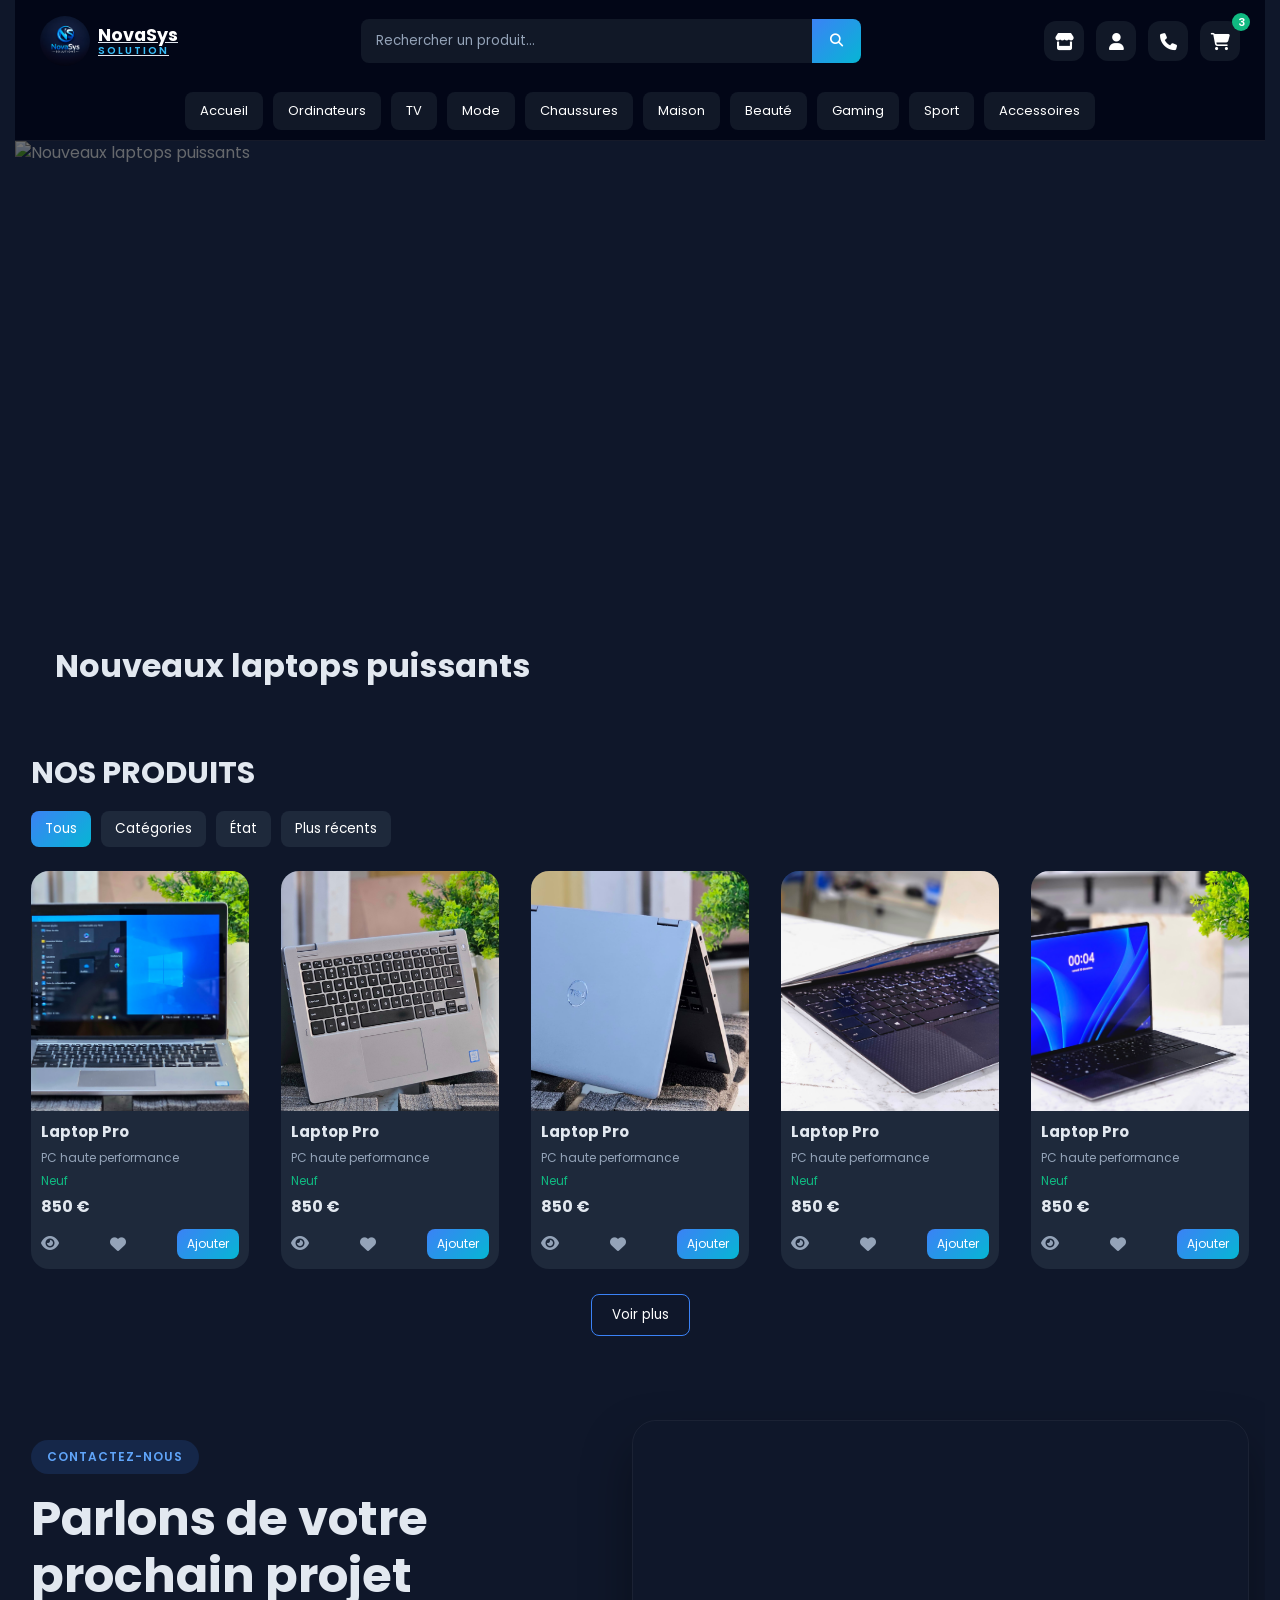
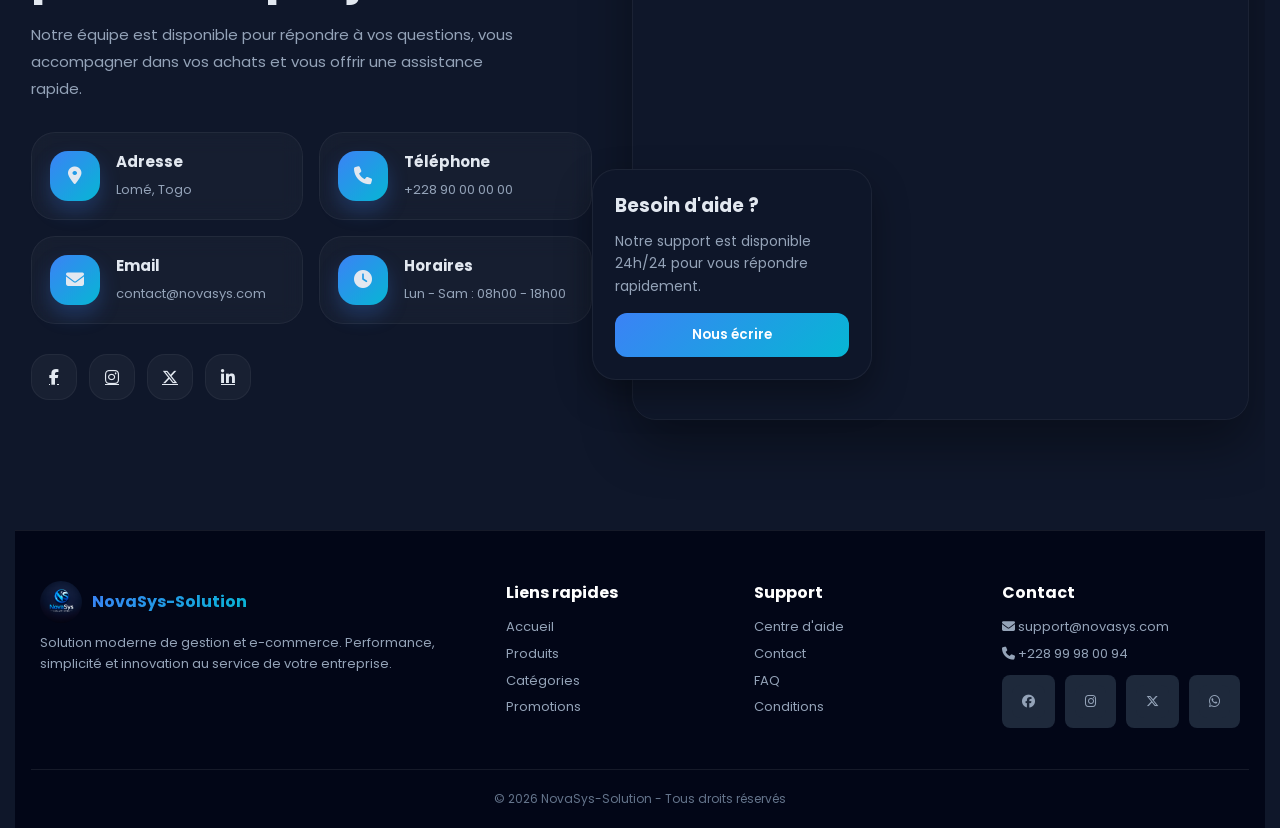
==== commit 943388c0: "Refactor search form in index.html Added a new search form and removed duplicate form." ====
--- a/index.html
+++ b/index.html
@@ -7,6 +7,7 @@
 
   <link href="https://fonts.googleapis.com/css2?family=Poppins:wght@300;400;500;600;700;800&display=swap" rel="stylesheet">
   <link rel="stylesheet" href="https://cdnjs.cloudflare.com/ajax/libs/font-awesome/6.5.2/css/all.min.css" />
+  <link rel="stylesheet" href="s.css">
   <link rel="stylesheet" href="r.css">
   <link rel="stylesheet" href="panier.css">
 </head>
@@ -26,14 +27,14 @@
           </span>
         </a>
 
+        <form class="search" role="search" aria-label="Recherche de produits">
+          <input type="text" placeholder="Rechercher un produit..." aria-label="Rechercher un produit">
+          <button type="submit" aria-label="Lancer la recherche">
+            <i class="fa fa-search" aria-hidden="true"></i>
+          </button>
+        </form>
+
         <div class="icons">
-
-          <form class="search" role="search" aria-label="Recherche de produits">
-            <input type="text" placeholder="Rechercher un produit..." aria-label="Rechercher un produit">
-            <button type="submit" aria-label="Lancer la recherche">
-              <i class="fa fa-search" aria-hidden="true"></i>
-            </button>
-          </form>
 
           <i class="fa fa-store" role="button" tabindex="0" aria-label="Nos boutiques"></i>
 
@@ -448,6 +449,7 @@
     function toggleCart(open) {
       cartSidebar.classList.toggle("active", open);
       cartOverlay.classList.toggle("active", open);
+      document.body.classList.toggle("cart-open", open);
     }
 
     openCart.addEventListener("click", () => toggleCart(true));
--- a/r.css
+++ b/r.css
@@ -0,0 +1,1239 @@
+/* =====================================================================
+   NOVASYS-SOLUTION — FEUILLE DE STYLE PRINCIPALE (r.css)
+   Réécriture complète — approche MOBILE-FIRST
+   Breakpoints : 576px / 768px / 992px / 1200px / 1400px
+   ===================================================================== */
+
+/* =====================================================================
+   1. RESET
+   ===================================================================== */
+*,
+*::before,
+*::after {
+  margin: 0;
+  padding: 0;
+  box-sizing: border-box;
+}
+
+html {
+  scroll-behavior: smooth;
+  -webkit-text-size-adjust: 100%;
+  /* Réserve un espace de la largeur de la scrollbar des DEUX côtés,
+     pour que le contenu centré (navbar, sections...) ne soit plus
+     décalé visuellement vers la gauche à cause de la scrollbar
+     qui, par défaut, ne "mange" de l'espace qu'à droite. */
+  scrollbar-gutter: stable both-edges;
+}
+
+body {
+  font-family: 'Poppins', sans-serif;
+  background: var(--dark);
+  color: var(--text);
+  line-height: 1.5;
+  -webkit-font-smoothing: antialiased;
+}
+
+img {
+  display: block;
+  max-width: 100%;
+}
+
+button,
+input {
+  font-family: inherit;
+  color: inherit;
+}
+
+a {
+  color: inherit;
+}
+
+ul,
+ol {
+  list-style: none;
+}
+
+/* Accessibilité clavier */
+a:focus-visible,
+button:focus-visible,
+input:focus-visible,
+.category:focus-visible,
+[tabindex]:focus-visible {
+  outline: 2px solid var(--secondary);
+  outline-offset: 2px;
+  border-radius: 6px;
+}
+
+/* Masque proprement les barres de défilement horizontales décoratives */
+.category-container,
+.filters {
+  scrollbar-width: thin;
+  scrollbar-color: var(--primary) transparent;
+}
+
+
+/* =====================================================================
+   2. DESIGN TOKENS (variables globales)
+   ===================================================================== */
+:root {
+  /* Couleurs */
+  --dark: #0f172a;
+  --dark-strong: #020617;
+  --card: #1e293b;
+  --surface: #111827;
+  --primary: #3b82f6;
+  --secondary: #06b6d4;
+  --gradient: linear-gradient(135deg, var(--primary), var(--secondary));
+  --text: #e2e8f0;
+  --muted: #94a3b8;
+  --success: #10b981;
+  --danger: #ef4444;
+  --border-soft: rgba(255, 255, 255, 0.08);
+
+  /* Rayons */
+  --radius-sm: 8px;
+  --radius-md: 12px;
+  --radius-lg: 18px;
+  --radius-xl: 24px;
+  --radius-pill: 999px;
+
+  /* Ombres */
+  --shadow-sm: 0 4px 12px rgba(0, 0, 0, 0.25);
+  --shadow-md: 0 15px 35px rgba(0, 0, 0, 0.35);
+  --shadow-lg: 0 25px 50px rgba(0, 0, 0, 0.35);
+
+  /* Transitions */
+  --transition-fast: 0.2s ease;
+  --transition-base: 0.3s ease;
+  --transition-slow: 0.6s ease;
+
+  /* Conteneurs */
+  --container-max: 1300px;
+  --container-wide: 1500px;
+
+  /* Hauteur de la navbar fixe (mobile) — utilisée pour le padding-top du body */
+  --navbar-height: 90px;
+}
+
+
+/* =====================================================================
+   3. NAVBAR
+   ===================================================================== */
+.navbar {
+  width: 100%;
+  background: var(--dark-strong);
+  border-bottom: 1px solid var(--border-soft);
+  position: fixed;
+  top: 0;
+  left: 0;
+  z-index: 999;
+}
+
+/* Compense la navbar fixe en mobile/tablette */
+body {
+  padding-top: var(--navbar-height);
+}
+
+/* ---------- TOP NAV ---------- */
+.top-nav {
+  display: flex;
+  justify-content: center;
+  padding: 10px 16px;
+}
+
+.top-container {
+  width: 100%;
+  max-width: var(--container-max);
+  display: flex;
+  align-items: center;
+  justify-content: space-between;
+  flex-wrap: wrap;   /* permet à .search de passer sur sa propre ligne en mobile */
+  gap: 8px;
+}
+
+.icons {
+  display: flex;
+  align-items: center;
+  justify-content: flex-end;
+  gap: 8px;
+  flex-shrink: 0;
+  margin-left: auto;
+}
+
+/* ---------- LOGO ---------- */
+.logo {
+  display: flex;
+  align-items: center;
+  gap: 8px;
+  flex: 0 1 auto;
+  min-width: 0;
+}
+
+.logo img {
+  width: 34px;
+  height: 34px;
+  object-fit: cover;
+  border-radius: 50%;
+  flex-shrink: 0;
+}
+
+.logo span {
+  display: flex;
+  flex-direction: column;
+  line-height: 1.1;
+  font-size: 0.85rem;
+  font-weight: 700;
+  color: white;
+  white-space: nowrap;
+  overflow: hidden;
+  text-overflow: ellipsis;
+}
+
+.logo small {
+  font-size: 0.55rem;
+  letter-spacing: 2px;
+  font-weight: 600;
+  color: #38bdf8;
+}
+
+/* ---------- BARRE DE RECHERCHE ---------- */
+.search {
+  display: none;            /* cachée par défaut en mobile, ouverte via menu-toggle */
+  width: 100%;
+  order: 99;
+  margin-top: 12px;
+}
+
+.search.mobile-open {
+  display: flex;
+}
+
+.search input {
+  width: 100%;
+  padding: 12px 15px;
+  border: none;
+  outline: none;
+  background: var(--surface);
+  color: white;
+  border-radius: var(--radius-sm) 0 0 var(--radius-sm);
+}
+
+.search input::placeholder {
+  color: var(--muted);
+}
+
+.search button {
+  padding: 0 18px;
+  border: none;
+  background: var(--gradient);
+  color: white;
+  border-radius: 0 var(--radius-sm) var(--radius-sm) 0;
+  cursor: pointer;
+  transition: filter var(--transition-fast);
+}
+
+.search button:hover {
+  filter: brightness(1.1);
+}
+
+/* ---------- ICÔNES ---------- */
+.icons > i,
+.icons a i,
+.cart-icon {
+  width: 36px;
+  height: 36px;
+  display: flex;
+  align-items: center;
+  justify-content: center;
+  background: var(--surface);
+  border-radius: var(--radius-md);
+  color: white;
+  font-size: 15px;
+  cursor: pointer;
+  transition: background var(--transition-base), transform var(--transition-base);
+}
+
+.icons a {
+  text-decoration: none;
+  display: flex;
+}
+
+.icons > i:hover,
+.icons a i:hover,
+.cart-icon:hover {
+  background: var(--gradient);
+  transform: translateY(-2px);
+}
+
+/* ---------- PANIER ---------- */
+.cart-icon {
+  position: relative;
+}
+
+.cart-badge {
+  position: absolute;
+  top: -6px;
+  right: -6px;
+  width: 16px;
+  height: 16px;
+  display: flex;
+  align-items: center;
+  justify-content: center;
+  background: var(--danger);
+  color: white;
+  font-size: 9px;
+  font-weight: bold;
+  border-radius: 50%;
+}
+
+/* ---------- MENU TOGGLE (mobile) ---------- */
+.menu-toggle {
+  display: flex;
+  align-items: center;
+  justify-content: center;
+  width: 36px;
+  height: 36px;
+  border: none;
+  background: var(--surface);
+  color: white;
+  border-radius: var(--radius-md);
+  font-size: 16px;
+  cursor: pointer;
+  flex-shrink: 0;
+  transition: background var(--transition-base);
+}
+
+.menu-toggle:hover {
+  background: var(--gradient);
+}
+
+/* ---------- CATEGORY NAV ---------- */
+.category-nav {
+  display: none;             /* masquée par défaut en mobile */
+  flex-direction: column;
+  width: 100%;
+  gap: 8px;
+  padding: 0 16px 14px;
+}
+
+.category-nav.mobile-open {
+  display: flex;
+}
+
+.category-container {
+  width: 100%;
+  max-width: var(--container-max);
+  margin: 0 auto;
+  display: flex;
+  flex-direction: column;
+  gap: 8px;
+}
+
+.category-container a {
+  text-decoration: none;
+}
+
+.category {
+  padding: 9px 15px;
+  background: var(--surface);
+  color: white;
+  border-radius: var(--radius-sm);
+  font-size: 13px;
+  text-align: center;
+  cursor: pointer;
+  transition: background var(--transition-base);
+}
+
+.category:hover {
+  background: var(--gradient);
+}
+
+
+/* =====================================================================
+   4. HERO SLIDER
+   ===================================================================== */
+.hero {
+  position: relative;
+  height: 45vh;
+  min-height: 260px;
+  overflow: hidden;
+}
+
+.slide {
+  position: absolute;
+  inset: 0;
+  opacity: 0;
+  transition: opacity 1s ease;
+}
+
+.slide.active {
+  opacity: 1;
+}
+
+.slide img {
+  width: 100%;
+  height: 100%;
+  object-fit: cover;
+  filter: brightness(45%);
+}
+
+.slide-text {
+  position: absolute;
+  left: 20px;
+  bottom: 20px;
+  right: 20px;
+  max-width: 500px;
+}
+
+.slide-text h2 {
+  font-size: clamp(1.25rem, 4vw + 0.5rem, 2rem);
+  line-height: 1.25;
+}
+
+
+/* =====================================================================
+   5. SECTION PRODUITS
+   ===================================================================== */
+.section {
+  padding: 24px 16px;
+  max-width: var(--container-wide);
+  margin: 0 auto;
+}
+
+.section h1 {
+  font-size: clamp(1.3rem, 3vw + 0.5rem, 1.9rem);
+  margin-bottom: 16px;
+}
+
+/* ---------- FILTRES ---------- */
+.filters {
+  display: flex;
+  gap: 10px;
+  margin-bottom: 20px;
+  overflow-x: auto;
+  padding-bottom: 4px;
+  -webkit-overflow-scrolling: touch;
+}
+
+.filters button {
+  flex-shrink: 0;
+  padding: 8px 14px;
+  border: none;
+  border-radius: var(--radius-sm);
+  background: var(--card);
+  color: white;
+  font-size: 0.85rem;
+  cursor: pointer;
+  transition: background var(--transition-base);
+}
+
+.filters button.active,
+.filters button:hover {
+  background: var(--gradient);
+}
+
+/* ---------- GRILLE PRODUITS ---------- */
+.products {
+  display: grid;
+  grid-template-columns: repeat(2, 1fr);
+  gap: 16px;
+}
+
+.product {
+  background: var(--card);
+  border-radius: var(--radius-lg);
+  overflow: hidden;
+  transition: transform var(--transition-base);
+}
+
+.product:hover {
+  transform: translateY(-5px);
+}
+
+.product img {
+  width: 100%;
+  height: 150px;
+  object-fit: cover;
+}
+
+.product-body {
+  padding: 10px;
+}
+
+.product-body h4 {
+  font-size: 0.95rem;
+}
+
+.desc {
+  font-size: 12px;
+  color: var(--muted);
+  margin: 5px 0;
+}
+
+.state {
+  font-size: 12px;
+  color: var(--success);
+}
+
+.price {
+  font-weight: 700;
+  margin: 5px 0;
+}
+
+.actions {
+  display: flex;
+  justify-content: space-between;
+  align-items: center;
+  margin-top: 10px;
+  gap: 6px;
+}
+
+.actions a,
+.actions i {
+  color: var(--muted);
+  cursor: pointer;
+  transition: color var(--transition-fast);
+}
+
+.actions a:hover,
+.actions i:hover {
+  color: var(--primary);
+}
+
+.btn-add {
+  padding: 6px 10px;
+  border: none;
+  border-radius: var(--radius-sm);
+  background: var(--gradient);
+  color: white;
+  cursor: pointer;
+  font-size: 12px;
+  white-space: nowrap;
+}
+
+/* ---------- BOUTON "VOIR PLUS" ---------- */
+.more {
+  text-align: center;
+  margin-top: 25px;
+}
+
+.more button {
+  padding: 10px 20px;
+  border: 1px solid var(--primary);
+  background: transparent;
+  color: white;
+  border-radius: var(--radius-sm);
+  cursor: pointer;
+  transition: background var(--transition-base);
+}
+
+.more button:hover {
+  background: var(--gradient);
+  border-color: transparent;
+}
+
+
+/* =====================================================================
+   6. SECTION CONTACT
+   ===================================================================== */
+.contact-section {
+  padding: 60px 16px;
+  position: relative;
+}
+
+.contact-wrapper {
+  max-width: 1250px;
+  margin: 0 auto;
+  display: grid;
+  grid-template-columns: 1fr;
+  gap: 40px;
+  align-items: center;
+}
+
+/* ---------- LEFT ---------- */
+.contact-left {
+  position: relative;
+}
+
+.contact-mini-title {
+  display: inline-block;
+  padding: 8px 16px;
+  border-radius: var(--radius-pill);
+  background: rgba(59, 130, 246, 0.15);
+  color: #60a5fa;
+  font-size: 12px;
+  font-weight: 600;
+  letter-spacing: 1px;
+}
+
+.contact-left h2 {
+  font-size: clamp(1.6rem, 4vw + 0.5rem, 3rem);
+  line-height: 1.2;
+  margin: 16px 0;
+}
+
+.contact-description {
+  color: var(--muted);
+  line-height: 1.8;
+  font-size: 15px;
+  margin-bottom: 30px;
+  max-width: 500px;
+}
+
+/* ---------- CARTES DE CONTACT ---------- */
+.contact-cards {
+  display: grid;
+  grid-template-columns: 1fr;
+  gap: 16px;
+}
+
+.contact-card {
+  background: rgba(255, 255, 255, 0.03);
+  border: 1px solid rgba(255, 255, 255, 0.05);
+  padding: 18px;
+  border-radius: var(--radius-xl);
+  display: flex;
+  gap: 16px;
+  align-items: flex-start;
+  transition: transform var(--transition-base), border-color var(--transition-base);
+  backdrop-filter: blur(10px);
+}
+
+.contact-card:hover {
+  transform: translateY(-5px);
+  border-color: rgba(59, 130, 246, 0.3);
+}
+
+.contact-card-icon {
+  min-width: 50px;
+  height: 50px;
+  border-radius: var(--radius-lg);
+  background: var(--gradient);
+  display: flex;
+  justify-content: center;
+  align-items: center;
+  font-size: 18px;
+  box-shadow: 0 10px 20px rgba(59, 130, 246, 0.25);
+}
+
+.contact-card h4 {
+  margin-bottom: 6px;
+  font-size: 15px;
+}
+
+.contact-card p {
+  color: var(--muted);
+  font-size: 13px;
+  line-height: 1.5;
+}
+
+/* ---------- SOCIAUX ---------- */
+.contact-socials {
+  margin-top: 30px;
+  display: flex;
+  gap: 12px;
+}
+
+.social {
+  width: 46px;
+  height: 46px;
+  border-radius: var(--radius-lg);
+  background: rgba(255, 255, 255, 0.04);
+  display: flex;
+  justify-content: center;
+  align-items: center;
+  cursor: pointer;
+  border: 1px solid rgba(255, 255, 255, 0.05);
+  transition: transform var(--transition-base), background var(--transition-base);
+}
+
+.social:hover {
+  transform: translateY(-5px);
+  background: var(--gradient);
+}
+
+/* ---------- RIGHT (MAP + FLOATING CARD) ---------- */
+.contact-right {
+  position: relative;
+}
+
+.map-box {
+  height: 320px;
+  border-radius: var(--radius-xl);
+  overflow: hidden;
+  box-shadow: var(--shadow-lg);
+  border: 1px solid rgba(255, 255, 255, 0.05);
+}
+
+.floating-contact {
+  position: relative;
+  left: 0;
+  bottom: 0;
+  width: 100%;
+  margin-top: 20px;
+  background: rgba(15, 23, 42, 0.95);
+  backdrop-filter: blur(15px);
+  border: 1px solid rgba(255, 255, 255, 0.06);
+  padding: 22px;
+  border-radius: var(--radius-xl);
+  box-shadow: var(--shadow-md);
+}
+
+.floating-contact h3 {
+  margin-bottom: 10px;
+}
+
+.floating-contact p {
+  color: var(--muted);
+  font-size: 14px;
+  line-height: 1.6;
+  margin-bottom: 16px;
+}
+
+.floating-contact button {
+  width: 100%;
+  padding: 12px;
+  border: none;
+  border-radius: var(--radius-md);
+  background: var(--gradient);
+  color: white;
+  font-weight: 600;
+  cursor: pointer;
+  transition: transform var(--transition-base);
+}
+
+.floating-contact button:hover {
+  transform: translateY(-2px);
+}
+
+
+/* =====================================================================
+   7. FOOTER
+   ===================================================================== */
+.footer {
+  background: var(--dark-strong);
+  margin-top: 50px;
+  padding: 50px 16px 20px;
+  border-top: 1px solid var(--border-soft);
+}
+
+.footer-container {
+  max-width: 1200px;
+  margin: 0 auto;
+  display: grid;
+  grid-template-columns: 1fr;
+  gap: 30px;
+  text-align: center;
+}
+
+.footer-col h3 {
+  margin-bottom: 12px;
+  font-size: 16px;
+  color: white;
+}
+
+.footer-col p,
+.footer-col a {
+  color: var(--muted);
+  font-size: 13px;
+  line-height: 1.6;
+  text-decoration: none;
+  display: block;
+  margin-bottom: 6px;
+  transition: color var(--transition-fast), transform var(--transition-fast);
+}
+
+.footer-col a:hover {
+  color: var(--primary);
+  transform: translateX(3px);
+}
+
+.footer-logo {
+  display: flex;
+  align-items: center;
+  justify-content: center;
+  gap: 10px;
+  margin-bottom: 10px;
+}
+
+.footer-logo img {
+  width: 42px;
+  height: 42px;
+  border-radius: 50%;
+  object-fit: cover;
+}
+
+.footer-logo span {
+  font-weight: 700;
+  background: var(--gradient);
+  -webkit-background-clip: text;
+  -webkit-text-fill-color: transparent;
+  background-clip: text;
+}
+
+.socials {
+  margin-top: 10px;
+  display: flex;
+  justify-content: center;
+  gap: 10px;
+}
+
+.socials i,
+.socials a {
+  background: var(--card);
+  padding: 10px;
+  border-radius: var(--radius-sm);
+  cursor: pointer;
+  transition: background var(--transition-fast), transform var(--transition-fast);
+}
+
+.socials i:hover,
+.socials a:hover {
+  background: var(--gradient);
+  transform: translateY(-3px);
+}
+
+.footer-bottom {
+  text-align: center;
+  margin-top: 35px;
+  padding-top: 20px;
+  border-top: 1px solid var(--border-soft);
+  color: #64748b;
+  font-size: 12px;
+}
+
+
+/* =====================================================================
+   8. SECTION "PRODUITS RÉCENTS" (bloc réutilisable, conservé pour
+      compatibilité avec les autres pages du site)
+   ===================================================================== */
+.recent-section {
+  max-width: 1200px;
+  margin: 50px auto;
+  padding: 0 16px;
+}
+
+.section-header {
+  display: flex;
+  flex-direction: column;
+  align-items: flex-start;
+  gap: 12px;
+  margin-bottom: 24px;
+}
+
+.section-header h2 {
+  font-size: clamp(1.4rem, 3vw + 0.5rem, 1.9rem);
+  margin: 8px 0;
+}
+
+.section-header p {
+  color: var(--muted);
+  font-size: 14px;
+}
+
+.section-badge {
+  background: rgba(59, 130, 246, 0.15);
+  color: #60a5fa;
+  padding: 6px 12px;
+  border-radius: var(--radius-pill);
+  font-size: 12px;
+}
+
+.view-all {
+  border: none;
+  background: var(--gradient);
+  color: white;
+  padding: 12px 18px;
+  border-radius: var(--radius-md);
+  cursor: pointer;
+  font-weight: 600;
+  display: flex;
+  align-items: center;
+  gap: 8px;
+  transition: transform var(--transition-base);
+}
+
+.view-all:hover {
+  transform: translateY(-2px);
+}
+
+.recent-products {
+  display: grid;
+  grid-template-columns: 1fr;
+  gap: 20px;
+}
+
+.recent-product {
+  background: var(--card);
+  border-radius: var(--radius-xl);
+  overflow: hidden;
+  position: relative;
+  transition: transform var(--transition-base);
+}
+
+.recent-product:hover {
+  transform: translateY(-6px);
+}
+
+.product-image {
+  position: relative;
+  overflow: hidden;
+}
+
+.product-image img {
+  width: 100%;
+  height: 220px;
+  object-fit: cover;
+  transition: transform var(--transition-slow);
+}
+
+.recent-product:hover img {
+  transform: scale(1.05);
+}
+
+.product-overlay {
+  position: absolute;
+  top: 15px;
+  right: 15px;
+  display: flex;
+  flex-direction: column;
+  gap: 10px;
+  opacity: 0;
+  transition: opacity var(--transition-base);
+}
+
+.recent-product:hover .product-overlay {
+  opacity: 1;
+}
+
+.overlay-btn {
+  width: 36px;
+  height: 36px;
+  border: none;
+  border-radius: var(--radius-md);
+  background: rgba(15, 23, 42, 0.9);
+  color: white;
+  cursor: pointer;
+  transition: background var(--transition-fast);
+}
+
+.overlay-btn:hover {
+  background: var(--gradient);
+}
+
+.product-tag {
+  position: absolute;
+  left: 15px;
+  top: 15px;
+  background: var(--gradient);
+  padding: 6px 12px;
+  border-radius: var(--radius-pill);
+  font-size: 11px;
+  font-weight: 600;
+}
+
+.recent-body {
+  padding: 16px;
+}
+
+.product-category {
+  color: #60a5fa;
+  font-size: 12px;
+  margin-bottom: 8px;
+}
+
+.recent-body h3 {
+  margin-bottom: 10px;
+  font-size: 17px;
+}
+
+.recent-body p {
+  color: var(--muted);
+  font-size: 13px;
+  line-height: 1.5;
+  margin-bottom: 16px;
+}
+
+.product-bottom {
+  display: flex;
+  justify-content: space-between;
+  align-items: center;
+}
+
+.new-price {
+  color: var(--success);
+  font-size: 18px;
+  font-weight: 700;
+}
+
+.btn-cart {
+  width: 40px;
+  height: 40px;
+  border: none;
+  border-radius: var(--radius-md);
+  background: var(--gradient);
+  color: white;
+  cursor: pointer;
+  transition: transform var(--transition-base);
+}
+
+.btn-cart:hover {
+  transform: scale(1.05);
+}
+
+
+/* =====================================================================
+   9. MEDIA QUERIES — MOBILE-FIRST (min-width croissants)
+   ===================================================================== */
+
+/* ---------- ≥ 576px : petits mobiles → grands mobiles ---------- */
+@media (min-width: 576px) {
+  .products {
+    grid-template-columns: repeat(2, 1fr);
+    gap: 20px;
+  }
+
+  .contact-cards {
+    grid-template-columns: 1fr 1fr;
+  }
+
+  .footer-container {
+    grid-template-columns: 1fr 1fr;
+    text-align: left;
+  }
+
+  .footer-logo,
+  .socials {
+    justify-content: flex-start;
+  }
+}
+
+/* ---------- ≥ 768px : tablettes — la navbar complète revient ---------- */
+@media (min-width: 768px) {
+  :root {
+    --navbar-height: 0px; /* la navbar redevient statique */
+  }
+
+  body {
+    padding-top: 0;
+  }
+
+  .navbar {
+    position: static;
+  }
+
+  .top-nav {
+    padding: 14px 24px;
+  }
+
+  .top-container {
+    gap: 14px;
+  }
+
+  .logo img {
+    width: 50px;
+    height: 50px;
+  }
+
+  .logo span {
+    font-size: 1.1rem;
+  }
+
+  .logo small {
+    font-size: 0.65rem;
+  }
+
+  /* La recherche redevient visible : elle est maintenant un élément à
+     part entière entre le logo et les icônes (plus imbriquée dans .icons),
+     donc elle occupe l'espace central et paraît vraiment centrée. */
+  .search {
+    display: flex;
+    width: auto;
+    flex: 1 1 auto;
+    min-width: 0;       /* autorise le champ à rétrécir sans déborder */
+    max-width: 620px;
+    margin: 0 20px;
+    order: 0;
+  }
+
+  .icons {
+    width: auto;
+    flex: 0 0 auto;
+    gap: 12px;
+    margin-left: 0;
+  }
+
+  .icons > i,
+  .icons a i,
+  .cart-icon {
+    width: 40px;
+    height: 40px;
+    font-size: 17px;
+    flex-shrink: 0;    /* les icônes gardent une taille fixe, jamais écrasées */
+  }
+
+  .menu-toggle {
+    display: none;
+  }
+
+  /* La navigation catégories est maintenant centrée en bloc, comme le
+     bloc logo/recherche/icônes au-dessus, au lieu d'être collée à gauche. */
+  .category-nav {
+    display: flex;
+    flex-direction: row;
+    justify-content: center;
+    width: 100%;
+    padding: 10px 20px;
+    margin-top: 0;
+  }
+
+  .category-container {
+    flex-direction: row;
+    flex-wrap: wrap;
+    justify-content: center;   /* bloc centré comme la barre du dessus */
+    overflow-x: visible;
+    gap: 10px;
+  }
+
+  .category {
+    white-space: nowrap;
+  }
+
+  .hero {
+    height: 55vh;
+  }
+
+  .slide-text {
+    left: 40px;
+    bottom: 40px;
+    right: auto;
+  }
+
+  .products {
+    grid-template-columns: repeat(3, 1fr);
+    gap: 24px;
+  }
+
+  .product img {
+    height: 200px;
+  }
+
+  .contact-wrapper {
+    grid-template-columns: 1fr 1fr;
+    gap: 40px;
+  }
+
+  .map-box {
+    height: 420px;
+  }
+
+  .footer-container {
+    grid-template-columns: 2fr 1fr 1fr 1fr;
+  }
+
+  .recent-products {
+    grid-template-columns: repeat(2, 1fr);
+  }
+
+  .section-header {
+    flex-direction: row;
+    justify-content: space-between;
+    align-items: flex-end;
+  }
+}
+
+/* ---------- ≥ 992px : petits écrans de bureau ---------- */
+@media (min-width: 992px) {
+  .hero {
+    height: 65vh;
+  }
+
+  .slide-text h2 {
+    font-size: 2rem;
+  }
+
+  .products {
+    grid-template-columns: repeat(4, 1fr);
+  }
+
+  .contact-wrapper {
+    grid-template-columns: 1fr 1.1fr;
+    align-items: center;
+  }
+
+  .map-box {
+    height: 520px;
+  }
+
+  .floating-contact {
+    position: absolute;
+    left: -30px;
+    bottom: 30px;
+    width: 260px;
+    margin-top: 0;
+  }
+
+  .recent-products {
+    grid-template-columns: repeat(3, 1fr);
+  }
+}
+
+/* ---------- ≥ 1200px : grands écrans ---------- */
+@media (min-width: 1200px) {
+  .top-nav {
+    padding: 16px 25px;
+  }
+
+  .search {
+    max-width: 500px;
+  }
+
+  .products {
+    grid-template-columns: repeat(5, 1fr);
+    gap: 32px;
+  }
+
+  .product img {
+    height: 240px;
+  }
+
+  .map-box {
+    height: 600px;
+  }
+
+  .floating-contact {
+    left: -40px;
+    bottom: 40px;
+    width: 280px;
+  }
+
+  .recent-products {
+    grid-template-columns: repeat(4, 1fr);
+  }
+}
+
+/* ---------- ≥ 1400px : très grands écrans ---------- */
+@media (min-width: 1400px) {
+  .contact-section {
+    padding: 100px 20px;
+  }
+
+  .section {
+    padding: 40px 20px;
+  }
+}
+
+
+/* =====================================================================
+   10. ACCESSIBILITÉ — préférence utilisateur pour réduire les animations
+   ===================================================================== */
+@media (prefers-reduced-motion: reduce) {
+  *,
+  *::before,
+  *::after {
+    animation-duration: 0.001ms !important;
+    animation-iteration-count: 1 !important;
+    transition-duration: 0.001ms !important;
+    scroll-behavior: auto !important;
+  }
+}
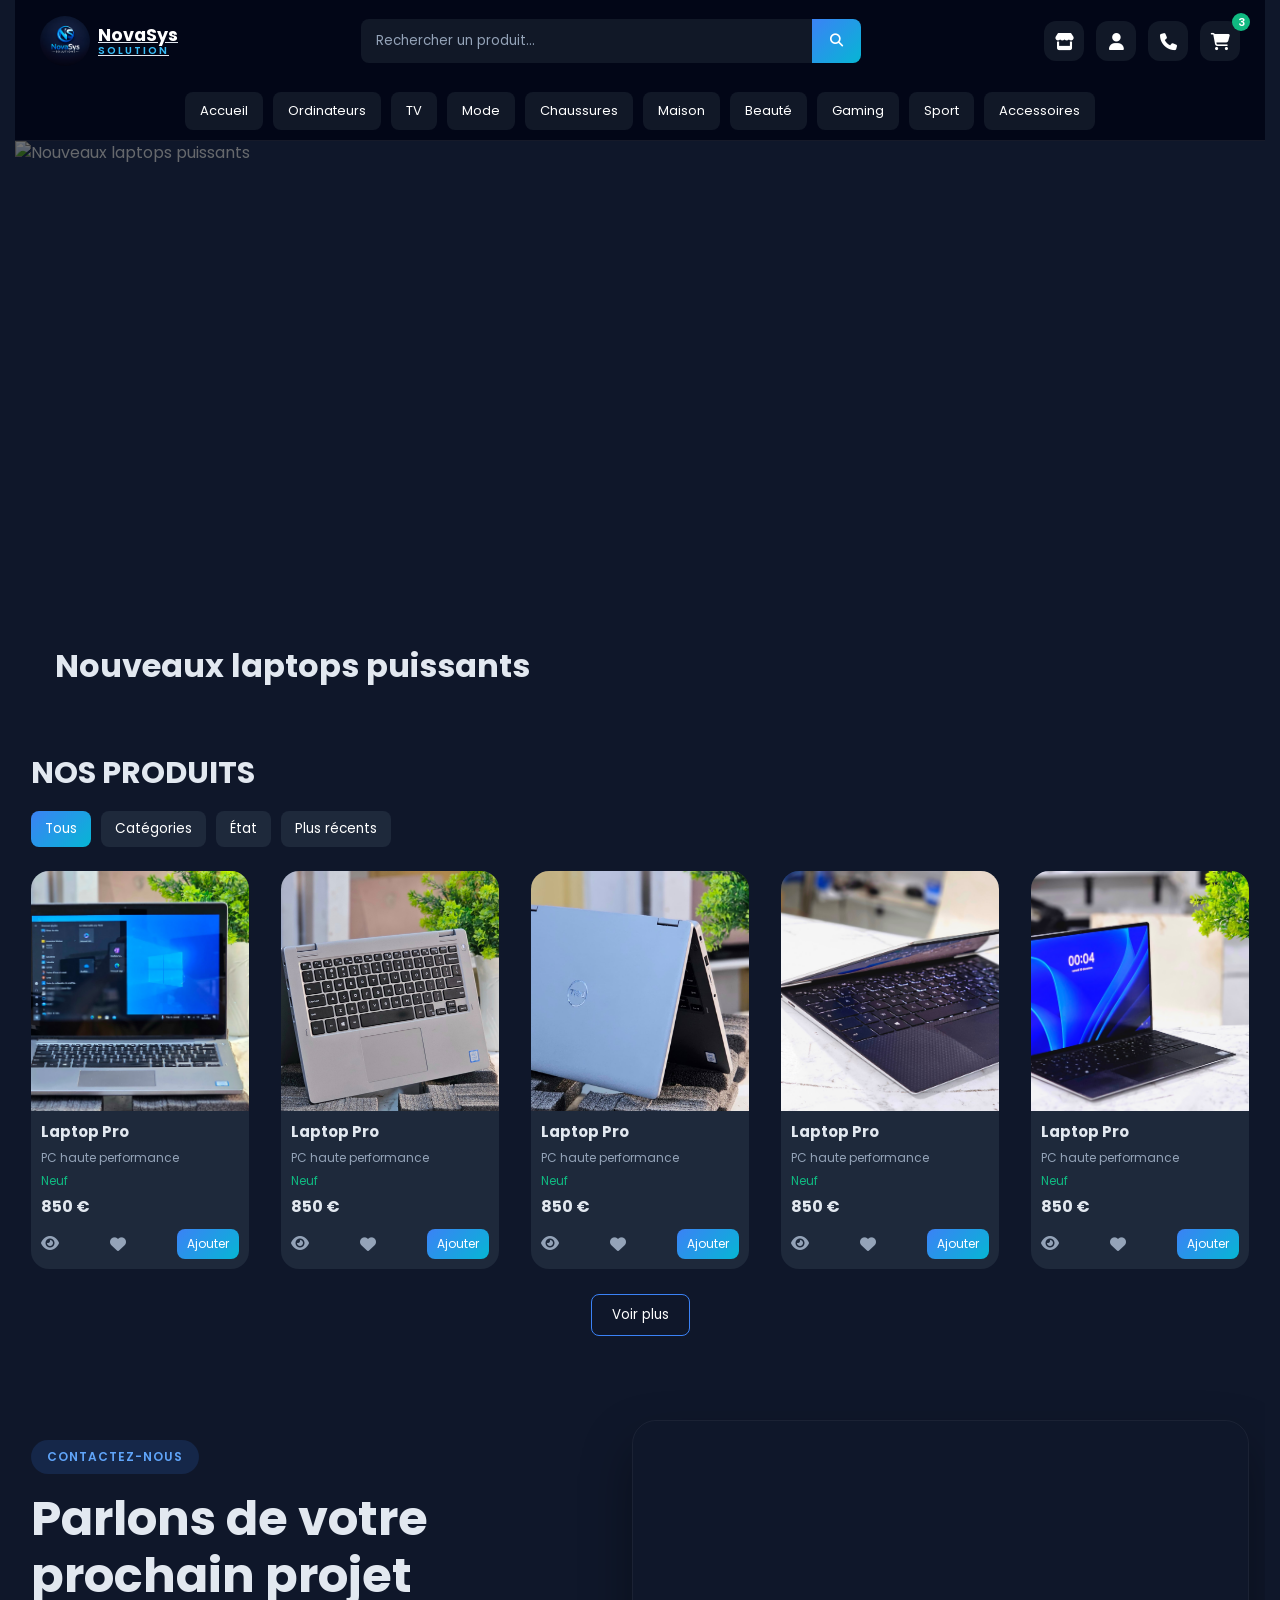
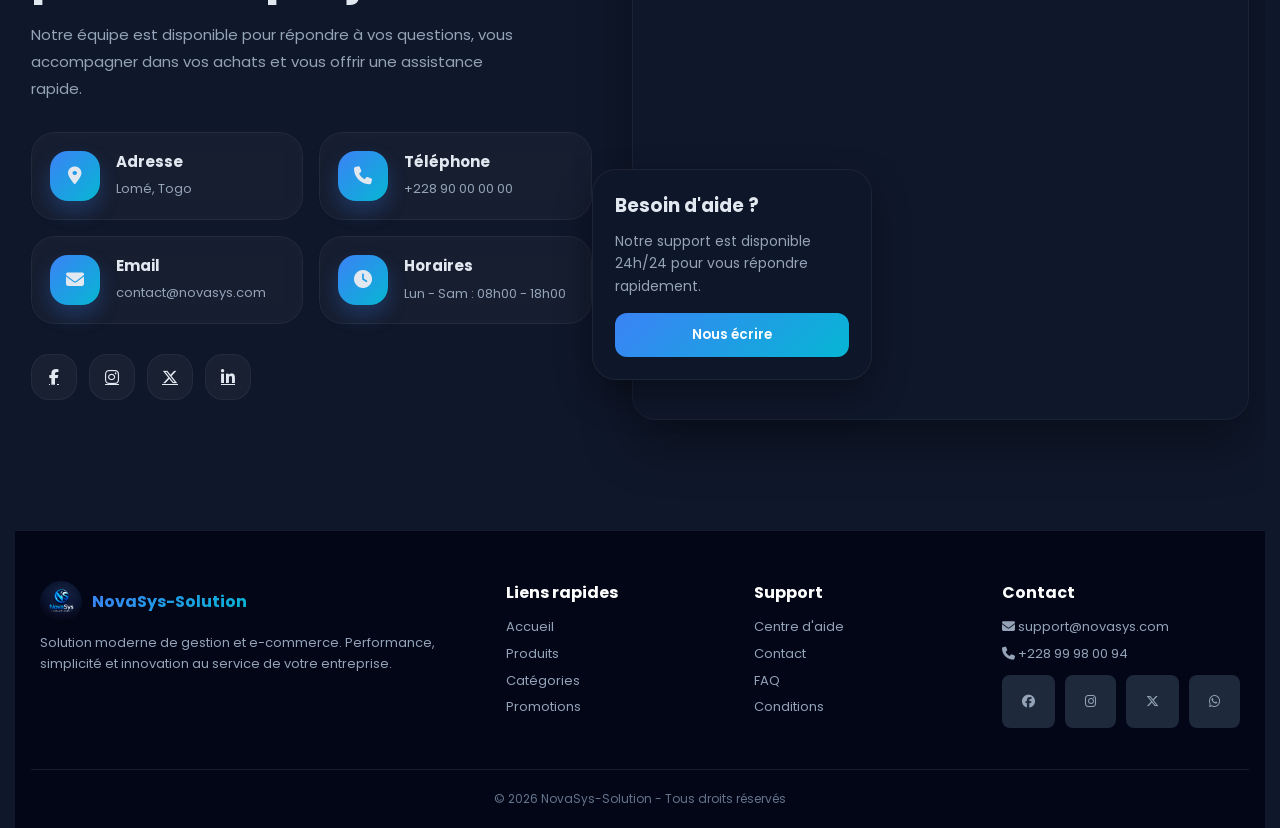
==== commit 76f38947: "Add new slides for smartphone and TV offers Added new slides for smartphone offers and TV collection" ====
--- a/index.html
+++ b/index.html
@@ -91,6 +91,13 @@
       </div>
     </div>
 
+   <div class="slide">
+      <img src="8.png" alt="Nouvelle collection TV">
+      <div class="slide-text">
+        <h2>Offres smartphones 2026</h2>
+      </div>
+    </div>
+    
     <div class="slide">
       <img src="https://images.unsplash.com/photo-1517336714731-489689fd1ca8" alt="Offres smartphones 2026">
       <div class="slide-text">
@@ -100,6 +107,13 @@
 
     <div class="slide">
       <img src="2.jpg" alt="Nouvelle collection TV">
+      <div class="slide-text">
+        <h2>Offres smartphones 2026</h2>
+      </div>
+    </div>
+
+     <div class="slide">
+      <img src="7.png" alt="Nouvelle collection TV">
       <div class="slide-text">
         <h2>Offres smartphones 2026</h2>
       </div>
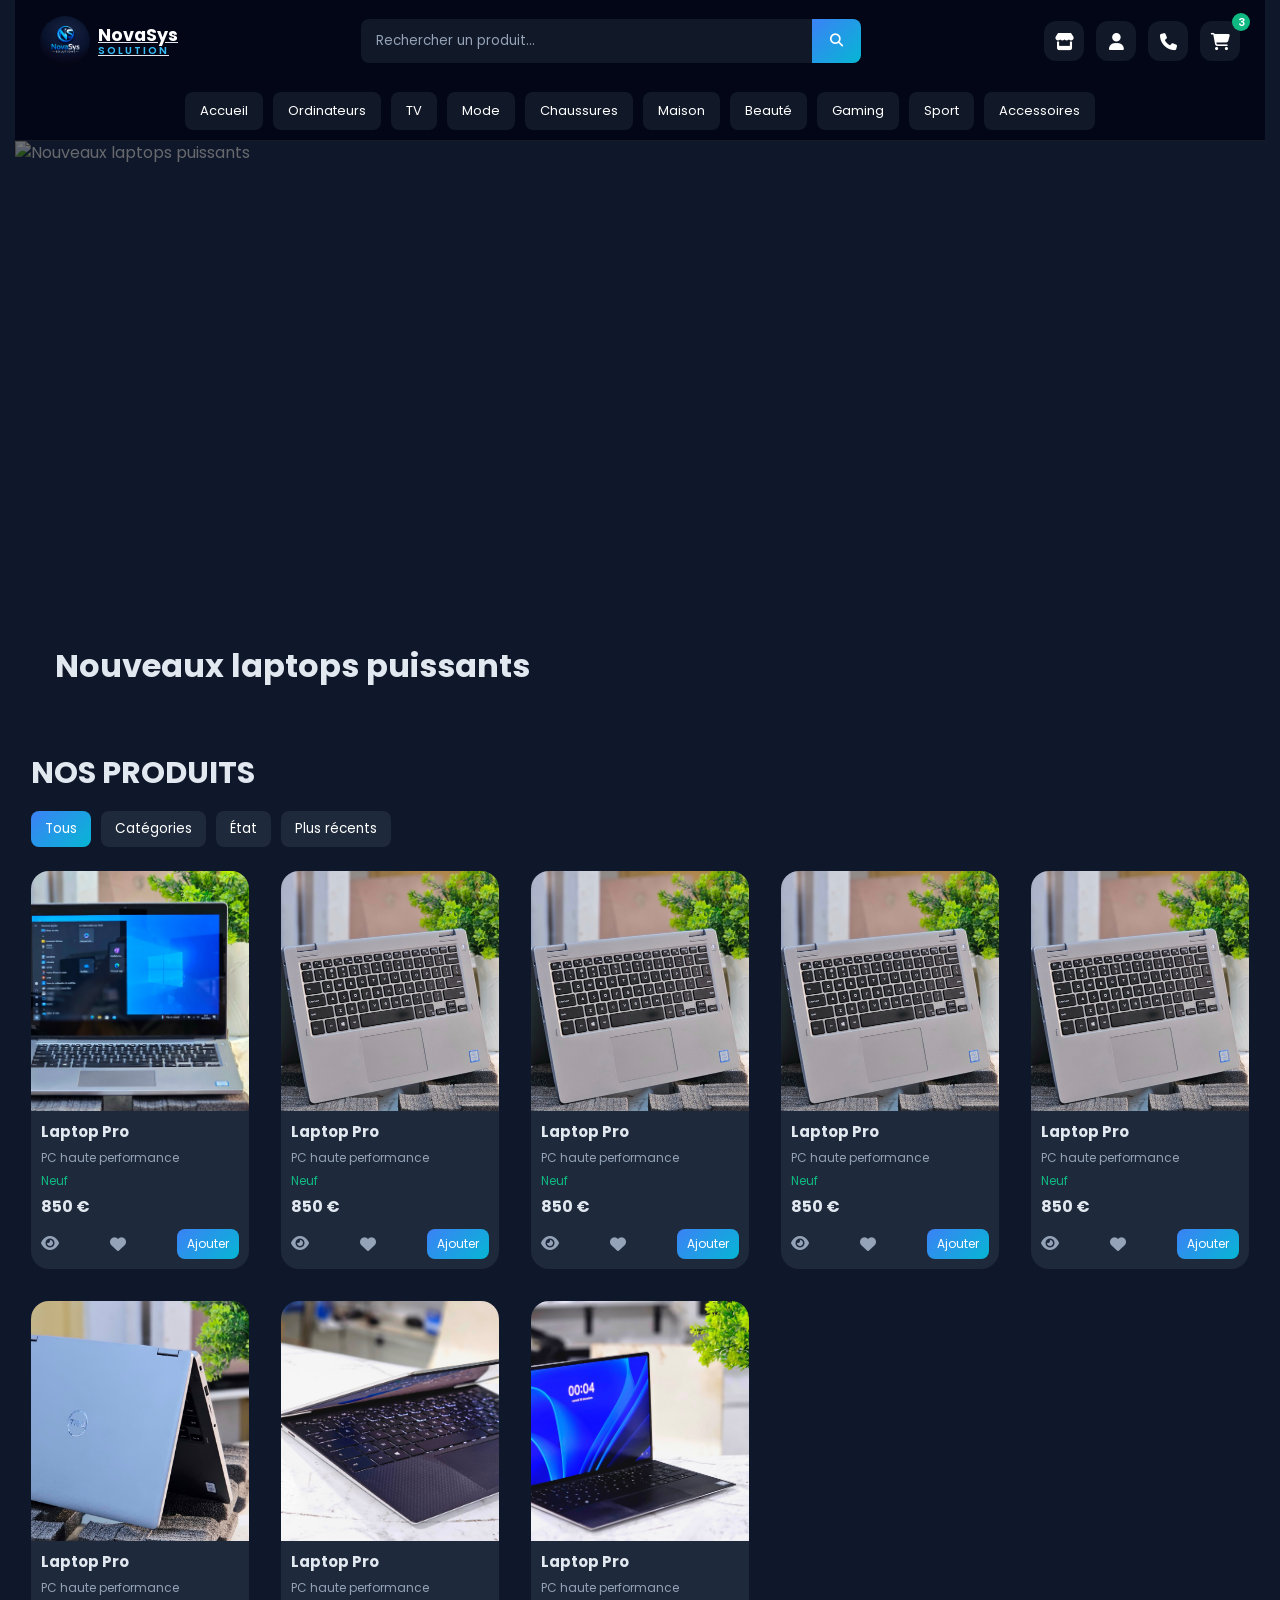
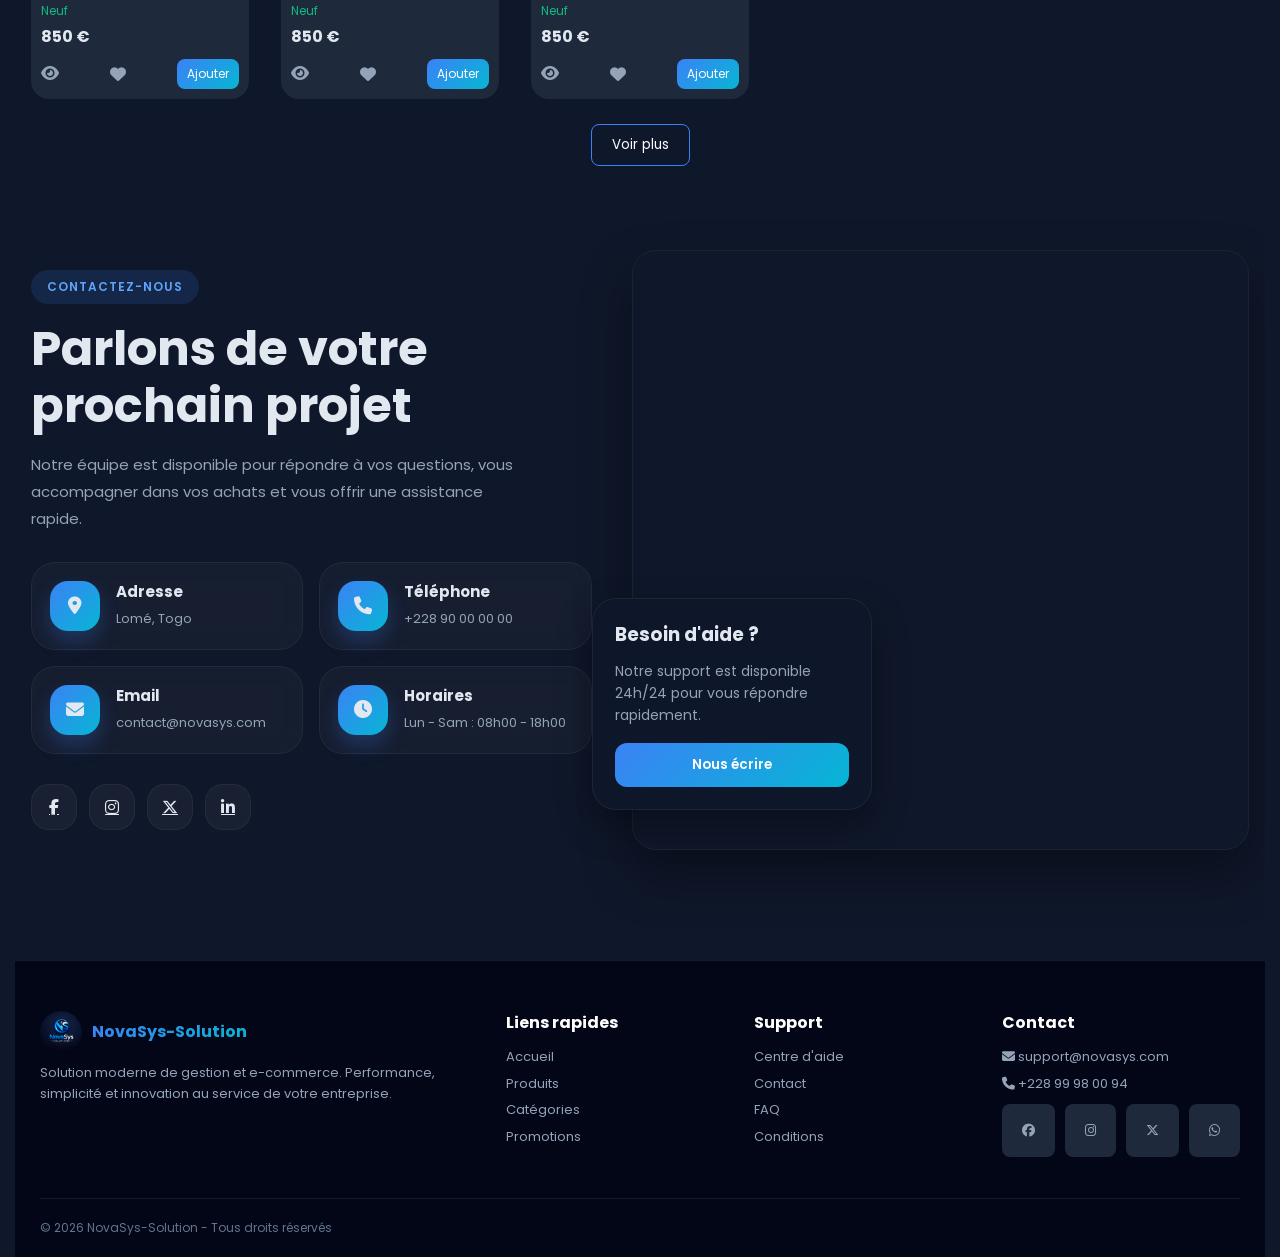
==== commit d8dd9dd7: "Update index.html" ====
--- a/index.html
+++ b/index.html
@@ -229,6 +229,51 @@
         </div>
 
         <div class="product">
+          <img src="2.jpg" alt="Laptop Pro">
+          <div class="product-body">
+            <h4>Laptop Pro</h4>
+            <div class="desc">PC haute performance</div>
+            <div class="state">Neuf</div>
+            <div class="price">850 €</div>
+            <div class="actions">
+              <a href="details.html" aria-label="Voir le produit"><i class="fa fa-eye"></i></a>
+              <i class="fa fa-heart" role="button" tabindex="0" aria-label="Ajouter aux favoris"></i>
+              <button class="btn-add">Ajouter</button>
+            </div>
+          </div>
+        </div>
+
+          <div class="product">
+          <img src="2.jpg" alt="Laptop Pro">
+          <div class="product-body">
+            <h4>Laptop Pro</h4>
+            <div class="desc">PC haute performance</div>
+            <div class="state">Neuf</div>
+            <div class="price">850 €</div>
+            <div class="actions">
+              <a href="details.html" aria-label="Voir le produit"><i class="fa fa-eye"></i></a>
+              <i class="fa fa-heart" role="button" tabindex="0" aria-label="Ajouter aux favoris"></i>
+              <button class="btn-add">Ajouter</button>
+            </div>
+          </div>
+        </div>
+
+          <div class="product">
+          <img src="2.jpg" alt="Laptop Pro">
+          <div class="product-body">
+            <h4>Laptop Pro</h4>
+            <div class="desc">PC haute performance</div>
+            <div class="state">Neuf</div>
+            <div class="price">850 €</div>
+            <div class="actions">
+              <a href="details.html" aria-label="Voir le produit"><i class="fa fa-eye"></i></a>
+              <i class="fa fa-heart" role="button" tabindex="0" aria-label="Ajouter aux favoris"></i>
+              <button class="btn-add">Ajouter</button>
+            </div>
+          </div>
+        </div>
+
+          <div class="product">
           <img src="2.jpg" alt="Laptop Pro">
           <div class="product-body">
             <h4>Laptop Pro</h4>
--- a/r.css
+++ b/r.css
@@ -723,7 +723,7 @@
   display: grid;
   grid-template-columns: 1fr;
   gap: 30px;
-  text-align: center;
+  text-align: left;
 }
 
 .footer-col h3 {
@@ -751,7 +751,7 @@
 .footer-logo {
   display: flex;
   align-items: center;
-  justify-content: center;
+  justify-content: flex-start;
   gap: 10px;
   margin-bottom: 10px;
 }
@@ -774,7 +774,7 @@
 .socials {
   margin-top: 10px;
   display: flex;
-  justify-content: center;
+  justify-content: flex-start;
   gap: 10px;
 }
 
@@ -794,8 +794,9 @@
 }
 
 .footer-bottom {
-  text-align: center;
-  margin-top: 35px;
+  max-width: 1200px;
+  margin: 35px auto 0;
+  text-align: left;
   padding-top: 20px;
   border-top: 1px solid var(--border-soft);
   color: #64748b;
@@ -999,12 +1000,6 @@
 
   .footer-container {
     grid-template-columns: 1fr 1fr;
-    text-align: left;
-  }
-
-  .footer-logo,
-  .socials {
-    justify-content: flex-start;
   }
 }
 
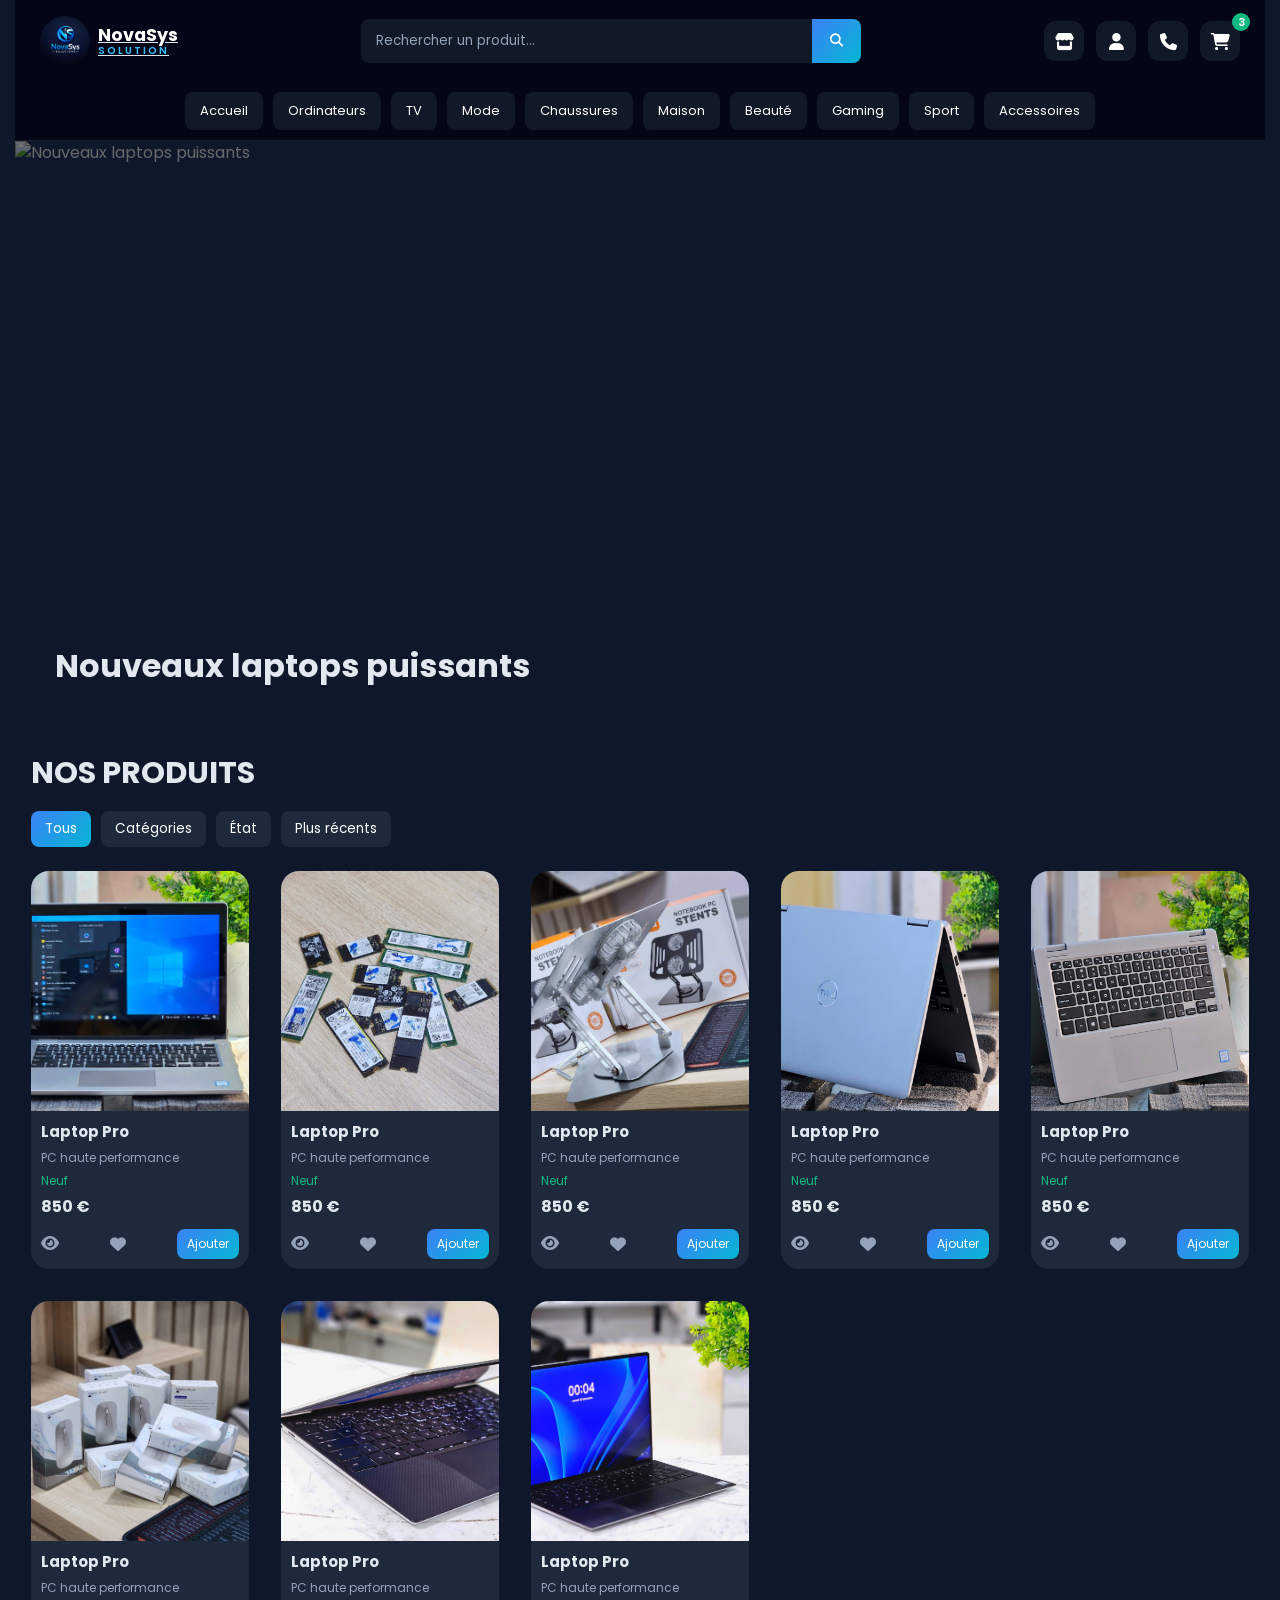
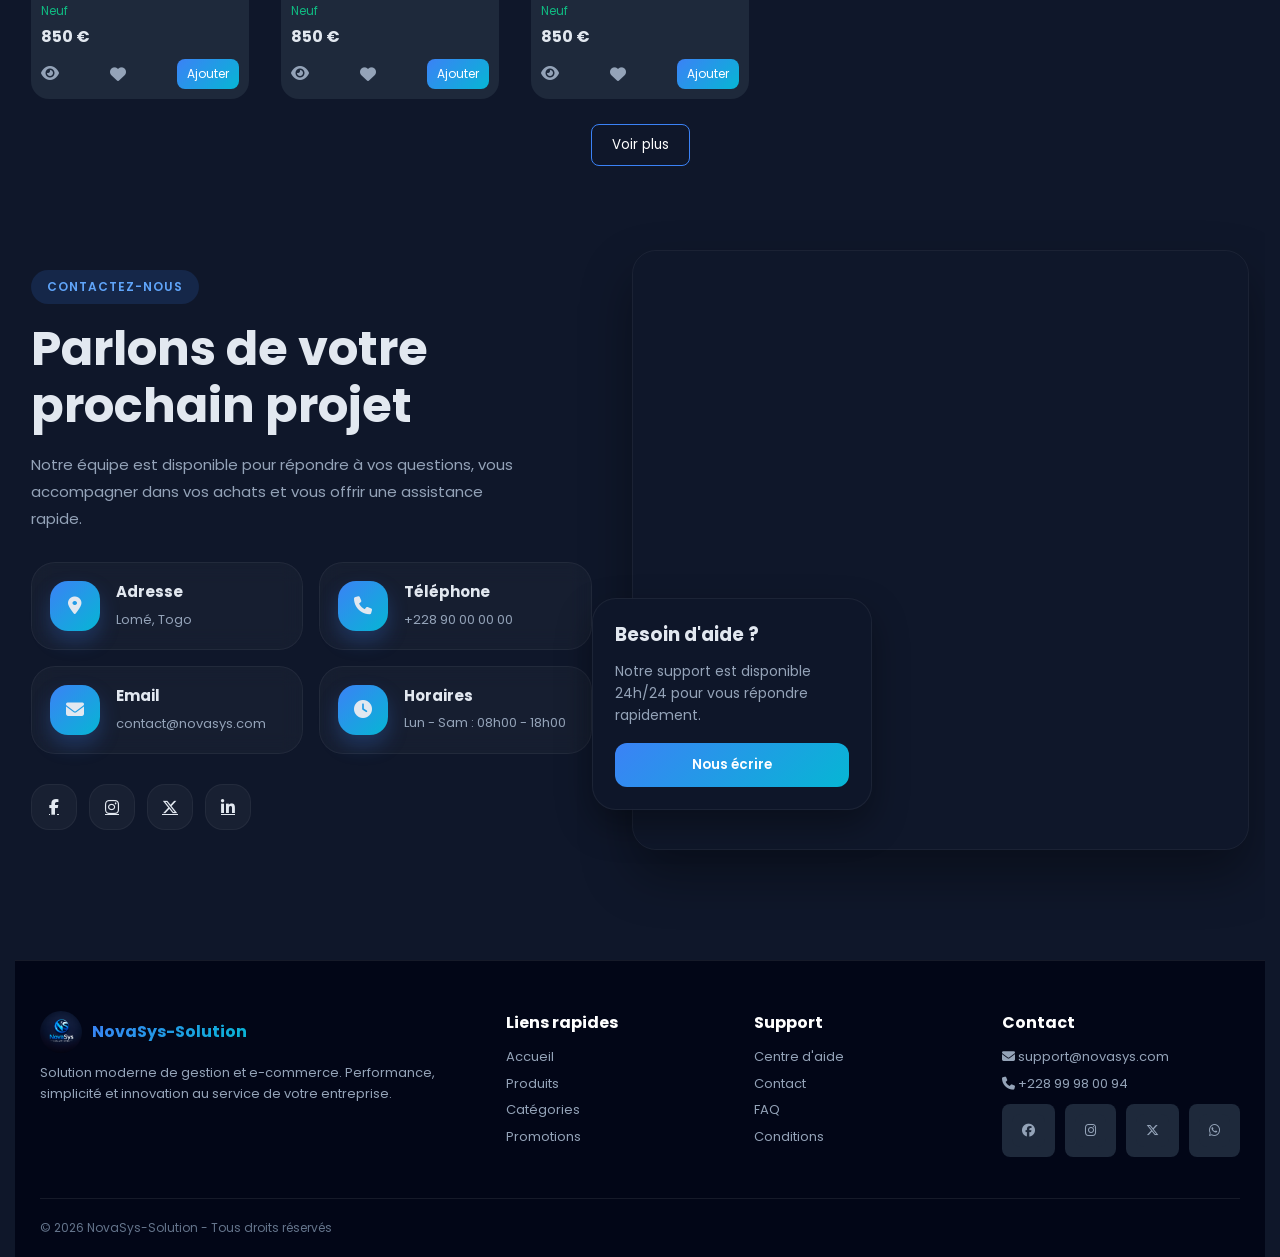
==== commit fdd0581e: "Update product images in index.html Replaced image sources for product listings with new images." ====
--- a/index.html
+++ b/index.html
@@ -229,7 +229,37 @@
         </div>
 
         <div class="product">
-          <img src="2.jpg" alt="Laptop Pro">
+          <img src="im3.jpeg" alt="Laptop Pro">
+          <div class="product-body">
+            <h4>Laptop Pro</h4>
+            <div class="desc">PC haute performance</div>
+            <div class="state">Neuf</div>
+            <div class="price">850 €</div>
+            <div class="actions">
+              <a href="details.html" aria-label="Voir le produit"><i class="fa fa-eye"></i></a>
+              <i class="fa fa-heart" role="button" tabindex="0" aria-label="Ajouter aux favoris"></i>
+              <button class="btn-add">Ajouter</button>
+            </div>
+          </div>
+        </div>
+
+          <div class="product">
+          <img src="im2.jpeg" alt="Laptop Pro">
+          <div class="product-body">
+            <h4>Laptop Pro</h4>
+            <div class="desc">PC haute performance</div>
+            <div class="state">Neuf</div>
+            <div class="price">850 €</div>
+            <div class="actions">
+              <a href="details.html" aria-label="Voir le produit"><i class="fa fa-eye"></i></a>
+              <i class="fa fa-heart" role="button" tabindex="0" aria-label="Ajouter aux favoris"></i>
+              <button class="btn-add">Ajouter</button>
+            </div>
+          </div>
+        </div>
+
+          <div class="product">
+          <img src="3.jpg" alt="Laptop Pro">
           <div class="product-body">
             <h4>Laptop Pro</h4>
             <div class="desc">PC haute performance</div>
@@ -258,38 +288,8 @@
           </div>
         </div>
 
-          <div class="product">
-          <img src="2.jpg" alt="Laptop Pro">
-          <div class="product-body">
-            <h4>Laptop Pro</h4>
-            <div class="desc">PC haute performance</div>
-            <div class="state">Neuf</div>
-            <div class="price">850 €</div>
-            <div class="actions">
-              <a href="details.html" aria-label="Voir le produit"><i class="fa fa-eye"></i></a>
-              <i class="fa fa-heart" role="button" tabindex="0" aria-label="Ajouter aux favoris"></i>
-              <button class="btn-add">Ajouter</button>
-            </div>
-          </div>
-        </div>
-
-          <div class="product">
-          <img src="2.jpg" alt="Laptop Pro">
-          <div class="product-body">
-            <h4>Laptop Pro</h4>
-            <div class="desc">PC haute performance</div>
-            <div class="state">Neuf</div>
-            <div class="price">850 €</div>
-            <div class="actions">
-              <a href="details.html" aria-label="Voir le produit"><i class="fa fa-eye"></i></a>
-              <i class="fa fa-heart" role="button" tabindex="0" aria-label="Ajouter aux favoris"></i>
-              <button class="btn-add">Ajouter</button>
-            </div>
-          </div>
-        </div>
-
         <div class="product">
-          <img src="3.jpg" alt="Laptop Pro">
+          <img src="im1.jpeg" alt="Laptop Pro">
           <div class="product-body">
             <h4>Laptop Pro</h4>
             <div class="desc">PC haute performance</div>
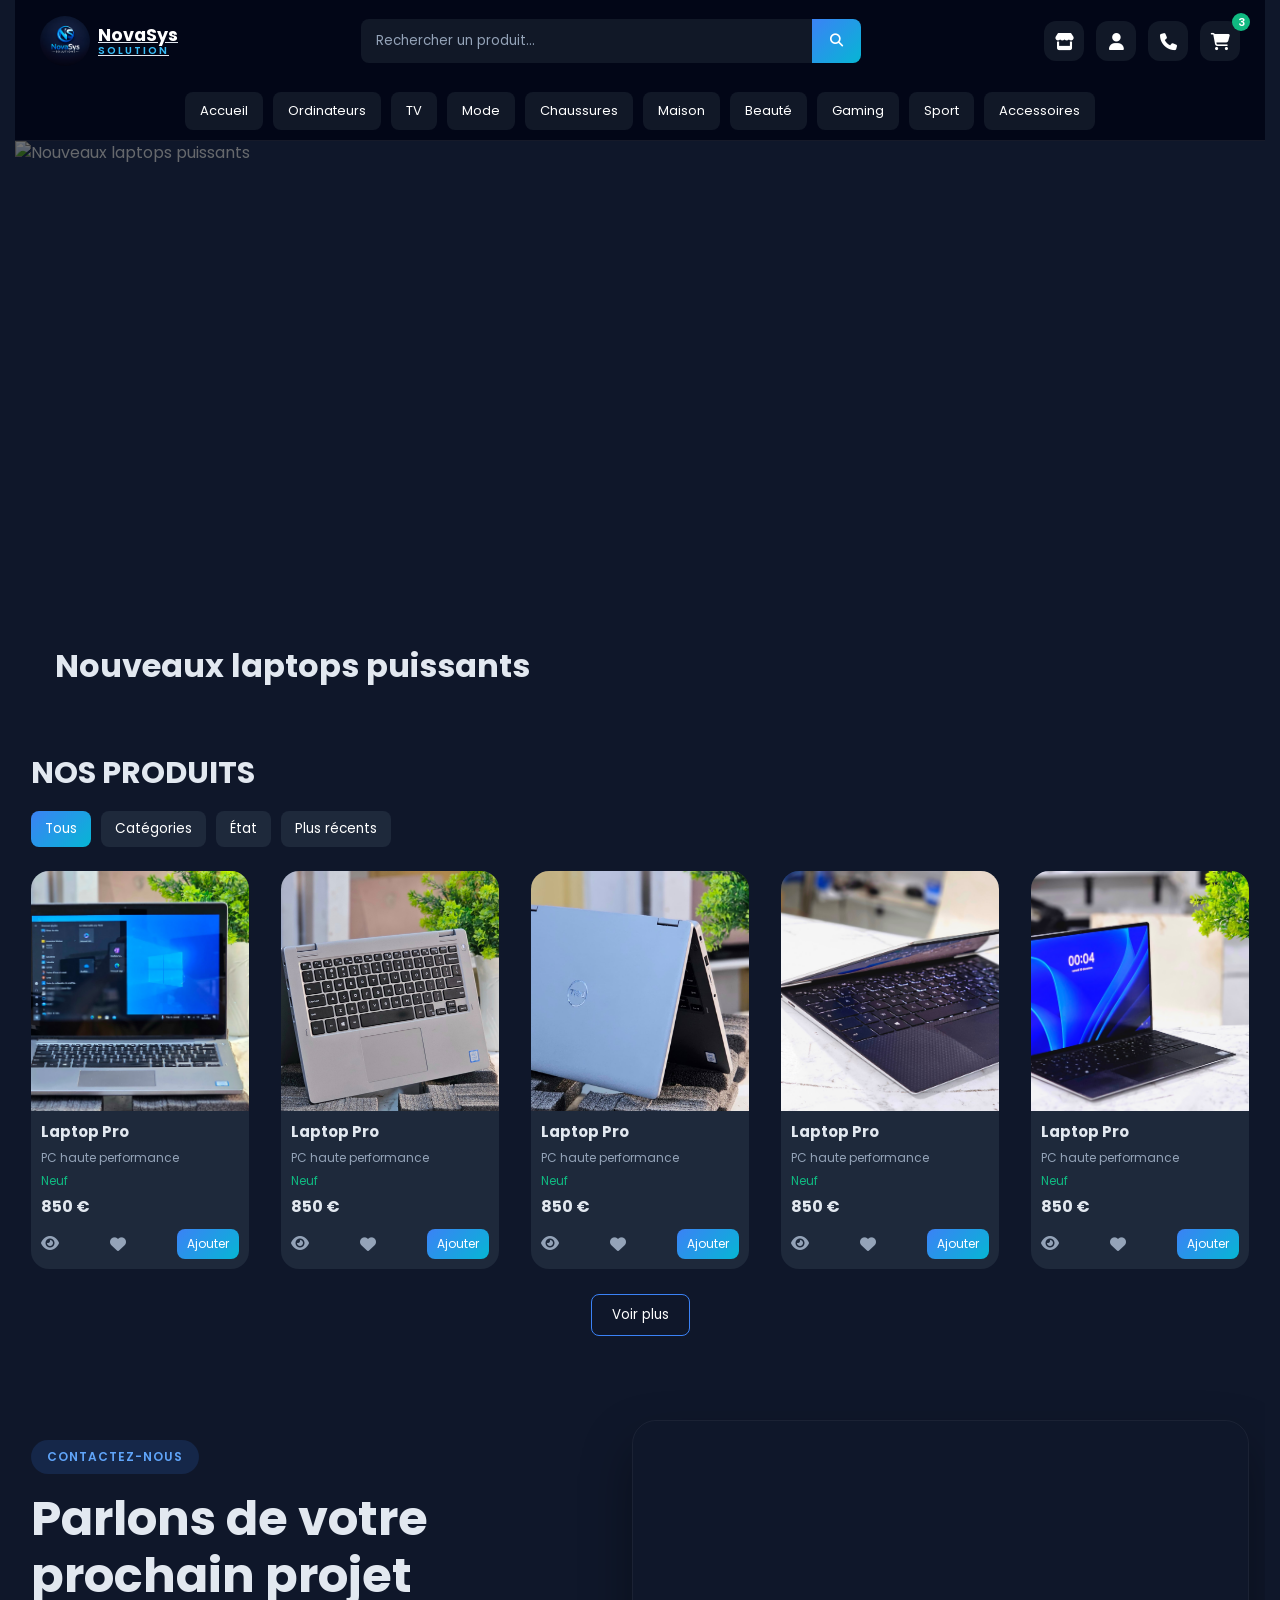
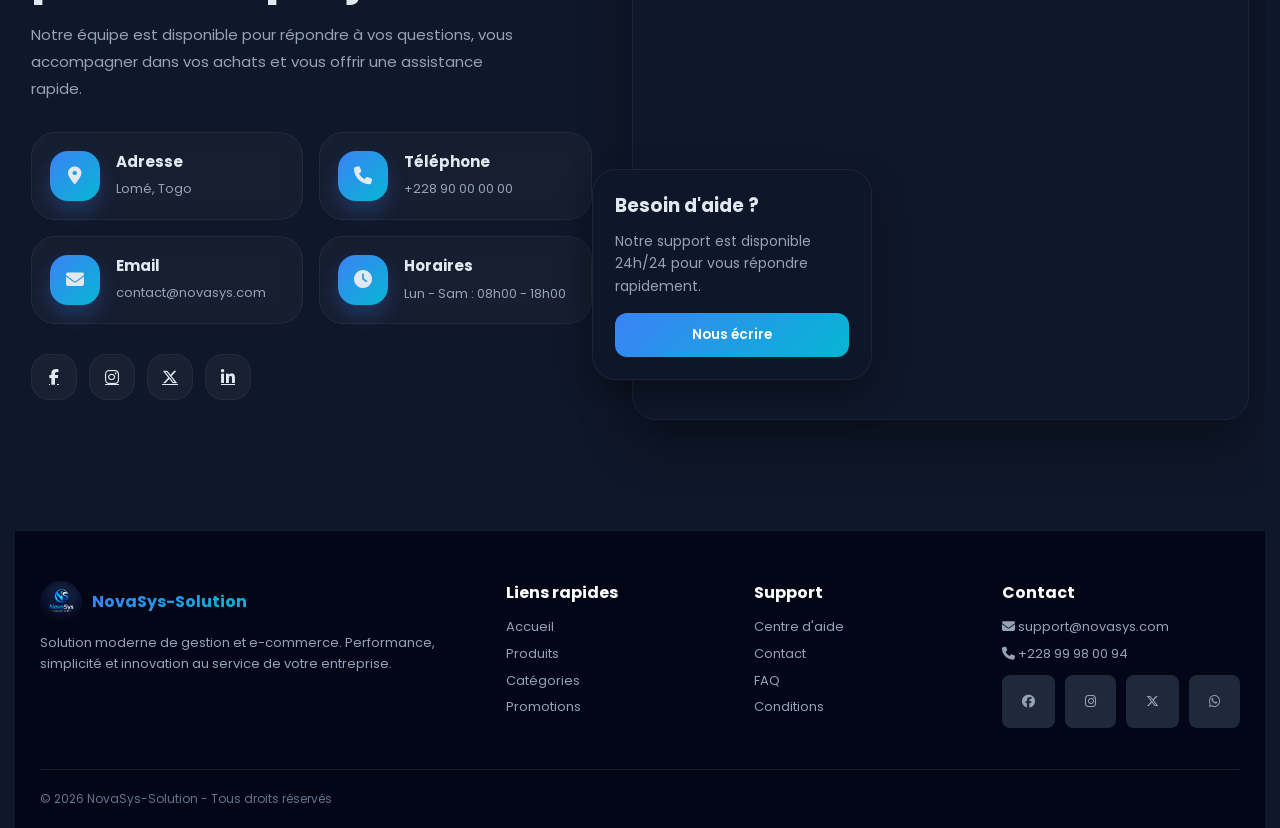
==== commit 5a4f1fa5: "Clean up index.html by removing unused styles and products Removed unused CSS links and several prod" ====
--- a/index.html
+++ b/index.html
@@ -7,9 +7,8 @@
 
   <link href="https://fonts.googleapis.com/css2?family=Poppins:wght@300;400;500;600;700;800&display=swap" rel="stylesheet">
   <link rel="stylesheet" href="https://cdnjs.cloudflare.com/ajax/libs/font-awesome/6.5.2/css/all.min.css" />
-  <link rel="stylesheet" href="s.css">
   <link rel="stylesheet" href="r.css">
-  <link rel="stylesheet" href="panier.css">
+
 </head>
 <body>
 
@@ -91,13 +90,6 @@
       </div>
     </div>
 
-   <div class="slide">
-      <img src="8.png" alt="Nouvelle collection TV">
-      <div class="slide-text">
-        <h2>Offres smartphones 2026</h2>
-      </div>
-    </div>
-    
     <div class="slide">
       <img src="https://images.unsplash.com/photo-1517336714731-489689fd1ca8" alt="Offres smartphones 2026">
       <div class="slide-text">
@@ -107,13 +99,6 @@
 
     <div class="slide">
       <img src="2.jpg" alt="Nouvelle collection TV">
-      <div class="slide-text">
-        <h2>Offres smartphones 2026</h2>
-      </div>
-    </div>
-
-     <div class="slide">
-      <img src="7.png" alt="Nouvelle collection TV">
       <div class="slide-text">
         <h2>Offres smartphones 2026</h2>
       </div>
@@ -229,51 +214,6 @@
         </div>
 
         <div class="product">
-          <img src="im3.jpeg" alt="Laptop Pro">
-          <div class="product-body">
-            <h4>Laptop Pro</h4>
-            <div class="desc">PC haute performance</div>
-            <div class="state">Neuf</div>
-            <div class="price">850 €</div>
-            <div class="actions">
-              <a href="details.html" aria-label="Voir le produit"><i class="fa fa-eye"></i></a>
-              <i class="fa fa-heart" role="button" tabindex="0" aria-label="Ajouter aux favoris"></i>
-              <button class="btn-add">Ajouter</button>
-            </div>
-          </div>
-        </div>
-
-          <div class="product">
-          <img src="im2.jpeg" alt="Laptop Pro">
-          <div class="product-body">
-            <h4>Laptop Pro</h4>
-            <div class="desc">PC haute performance</div>
-            <div class="state">Neuf</div>
-            <div class="price">850 €</div>
-            <div class="actions">
-              <a href="details.html" aria-label="Voir le produit"><i class="fa fa-eye"></i></a>
-              <i class="fa fa-heart" role="button" tabindex="0" aria-label="Ajouter aux favoris"></i>
-              <button class="btn-add">Ajouter</button>
-            </div>
-          </div>
-        </div>
-
-          <div class="product">
-          <img src="3.jpg" alt="Laptop Pro">
-          <div class="product-body">
-            <h4>Laptop Pro</h4>
-            <div class="desc">PC haute performance</div>
-            <div class="state">Neuf</div>
-            <div class="price">850 €</div>
-            <div class="actions">
-              <a href="details.html" aria-label="Voir le produit"><i class="fa fa-eye"></i></a>
-              <i class="fa fa-heart" role="button" tabindex="0" aria-label="Ajouter aux favoris"></i>
-              <button class="btn-add">Ajouter</button>
-            </div>
-          </div>
-        </div>
-
-          <div class="product">
           <img src="2.jpg" alt="Laptop Pro">
           <div class="product-body">
             <h4>Laptop Pro</h4>
@@ -289,7 +229,7 @@
         </div>
 
         <div class="product">
-          <img src="im1.jpeg" alt="Laptop Pro">
+          <img src="3.jpg" alt="Laptop Pro">
           <div class="product-body">
             <h4>Laptop Pro</h4>
             <div class="desc">PC haute performance</div>
--- a/r.css
+++ b/r.css
@@ -1232,3 +1232,243 @@
     scroll-behavior: auto !important;
   }
 }
+
+/* paniers */
+
+/* ================= PANIER STYLE DARK ================= */
+
+.cart-sidebar{
+  position: fixed;
+  top: 0;
+  right: -420px;
+  width: 400px;
+  height: 100vh;
+  background: var(--card);
+  box-shadow: -5px 0 25px rgba(0,0,0,0.4);
+  z-index: 9999;
+  transition: 0.4s ease;
+  display: flex;
+  flex-direction: column;
+  border-left: 1px solid rgba(255,255,255,0.05);
+}
+
+.cart-sidebar.active{
+  right: 0;
+}
+
+/* OVERLAY */
+
+.cart-overlay{
+  position: fixed;
+  inset: 0;
+  background: rgba(0,0,0,0.6);
+  z-index: 9998;
+  opacity: 0;
+  visibility: hidden;
+  transition: 0.3s;
+  backdrop-filter: blur(2px);
+}
+
+.cart-overlay.active{
+  opacity: 1;
+  visibility: visible;
+}
+
+/* HEADER */
+
+.cart-header{
+  padding: 20px;
+  border-bottom: 1px solid rgba(255,255,255,0.06);
+  display: flex;
+  justify-content: space-between;
+  align-items: center;
+  background: rgba(255,255,255,0.02);
+}
+
+.cart-header h2{
+  color: var(--text);
+  font-size: 22px;
+  font-weight: 600;
+}
+
+.close-cart{
+  font-size: 22px;
+  color: var(--muted);
+  cursor: pointer;
+  transition: 0.3s;
+}
+
+.close-cart:hover{
+  color: white;
+  transform: rotate(90deg);
+}
+
+/* CONTENU */
+
+.cart-content{
+  flex: 1;
+  overflow-y: auto;
+  padding: 20px;
+}
+
+/* ARTICLE */
+
+.cart-item{
+  display: flex;
+  gap: 15px;
+  margin-bottom: 20px;
+  padding-bottom: 20px;
+  border-bottom: 1px solid rgba(255,255,255,0.05);
+}
+
+.cart-item img{
+  width: 85px;
+  height: 85px;
+  object-fit: cover;
+  border-radius: 12px;
+}
+
+.cart-item-info{
+  width: 100%;
+}
+
+.cart-item-info h4{
+  color: var(--text);
+  font-size: 16px;
+  margin-bottom: 6px;
+}
+
+.cart-price{
+  color: var(--secondary);
+  font-size: 15px;
+  font-weight: 500;
+}
+
+/* ================= QUANTITE ================= */
+
+.quantity-box{
+  display: flex;
+  align-items: center;
+  gap: 10px;
+  margin-top: 14px;
+}
+
+.qty-btn{
+  width: 34px;
+  height: 34px;
+  border: none;
+  border-radius: 10px;
+  background: var(--primary);
+  color: white;
+  cursor: pointer;
+  transition: 0.3s;
+  font-size: 13px;
+}
+
+.qty-btn:hover{
+  background: var(--secondary);
+  transform: scale(1.05);
+}
+
+.qty{
+  min-width: 22px;
+  text-align: center;
+  color: white;
+  font-size: 16px;
+  font-weight: 600;
+}
+
+/* ================= FOOTER ================= */
+
+.cart-footer{
+  padding: 20px;
+  border-top: 1px solid rgba(255,255,255,0.06);
+  background: rgba(255,255,255,0.02);
+}
+
+.cart-total{
+  display: flex;
+  justify-content: space-between;
+  align-items: center;
+  margin-bottom: 16px;
+  color: var(--text);
+  font-size: 17px;
+  font-weight: 600;
+}
+
+#totalPrice{
+  color: var(--success);
+  font-size: 20px;
+}
+
+/* ================= BOUTON ================= */
+
+.checkout-btn{
+  width: 100%;
+  padding: 15px;
+  border: none;
+  border-radius: 14px;
+  background: linear-gradient(
+    135deg,
+    var(--primary),
+    var(--secondary)
+  );
+  color: white;
+  font-size: 16px;
+  font-weight: 600;
+  cursor: pointer;
+  transition: 0.3s;
+}
+
+.checkout-btn:hover{
+  transform: translateY(-2px);
+  box-shadow: 0 10px 20px rgba(59,130,246,0.3);
+}
+
+.checkout-btn i{
+  margin-right: 8px;
+}
+
+/* ================= SCROLLBAR ================= */
+
+.cart-content::-webkit-scrollbar{
+  width: 6px;
+}
+
+.cart-content::-webkit-scrollbar-thumb{
+  background: var(--primary);
+  border-radius: 10px;
+}
+
+/* ================= BADGE PANIER ================= */
+
+.cart-icon{
+  position: relative;
+  cursor: pointer;
+}
+
+.cart-badge{
+  position: absolute;
+  top: -8px;
+  right: -10px;
+  width: 18px;
+  height: 18px;
+  border-radius: 50%;
+  background: var(--success);
+  color: white;
+  font-size: 11px;
+  display: flex;
+  align-items: center;
+  justify-content: center;
+  font-weight: 600;
+}
+
+/* ================= RESPONSIVE ================= */
+
+@media(max-width:500px){
+
+  .cart-sidebar{
+    width: 100%;
+  }
+
+}
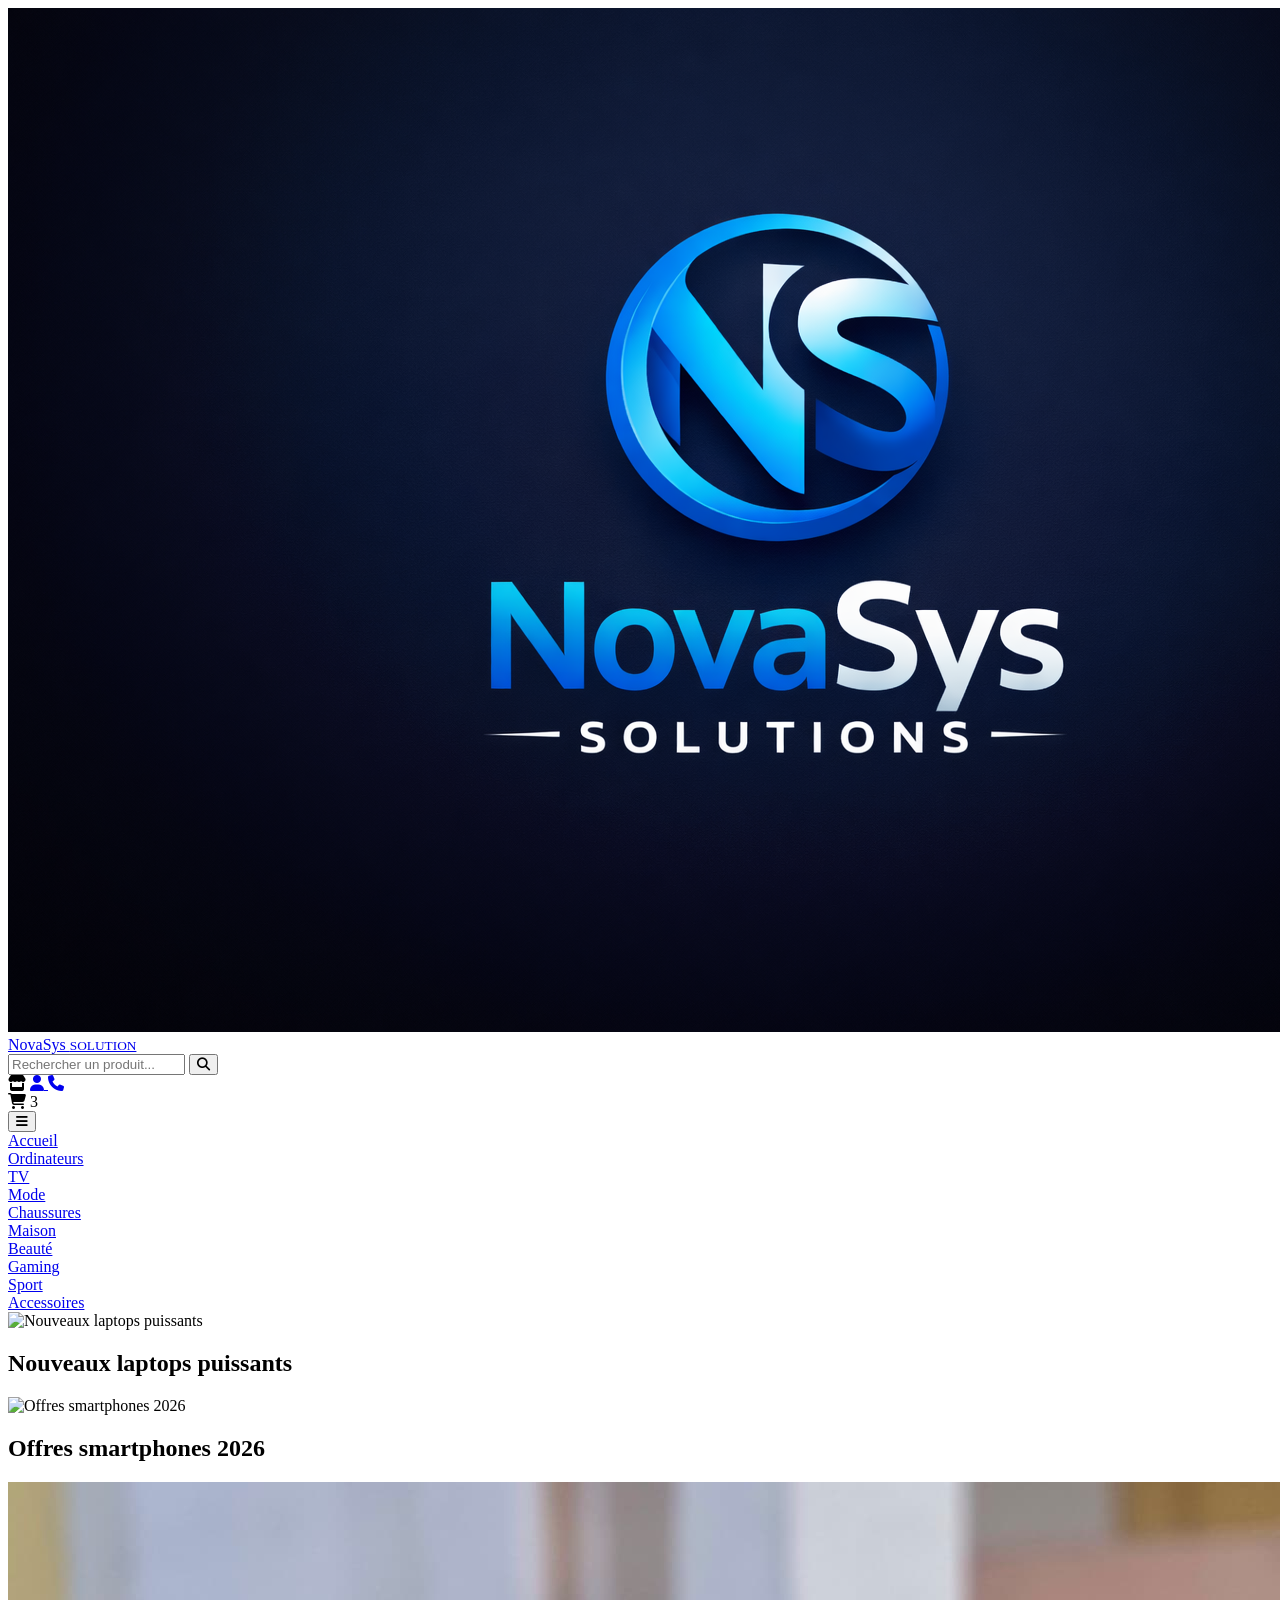
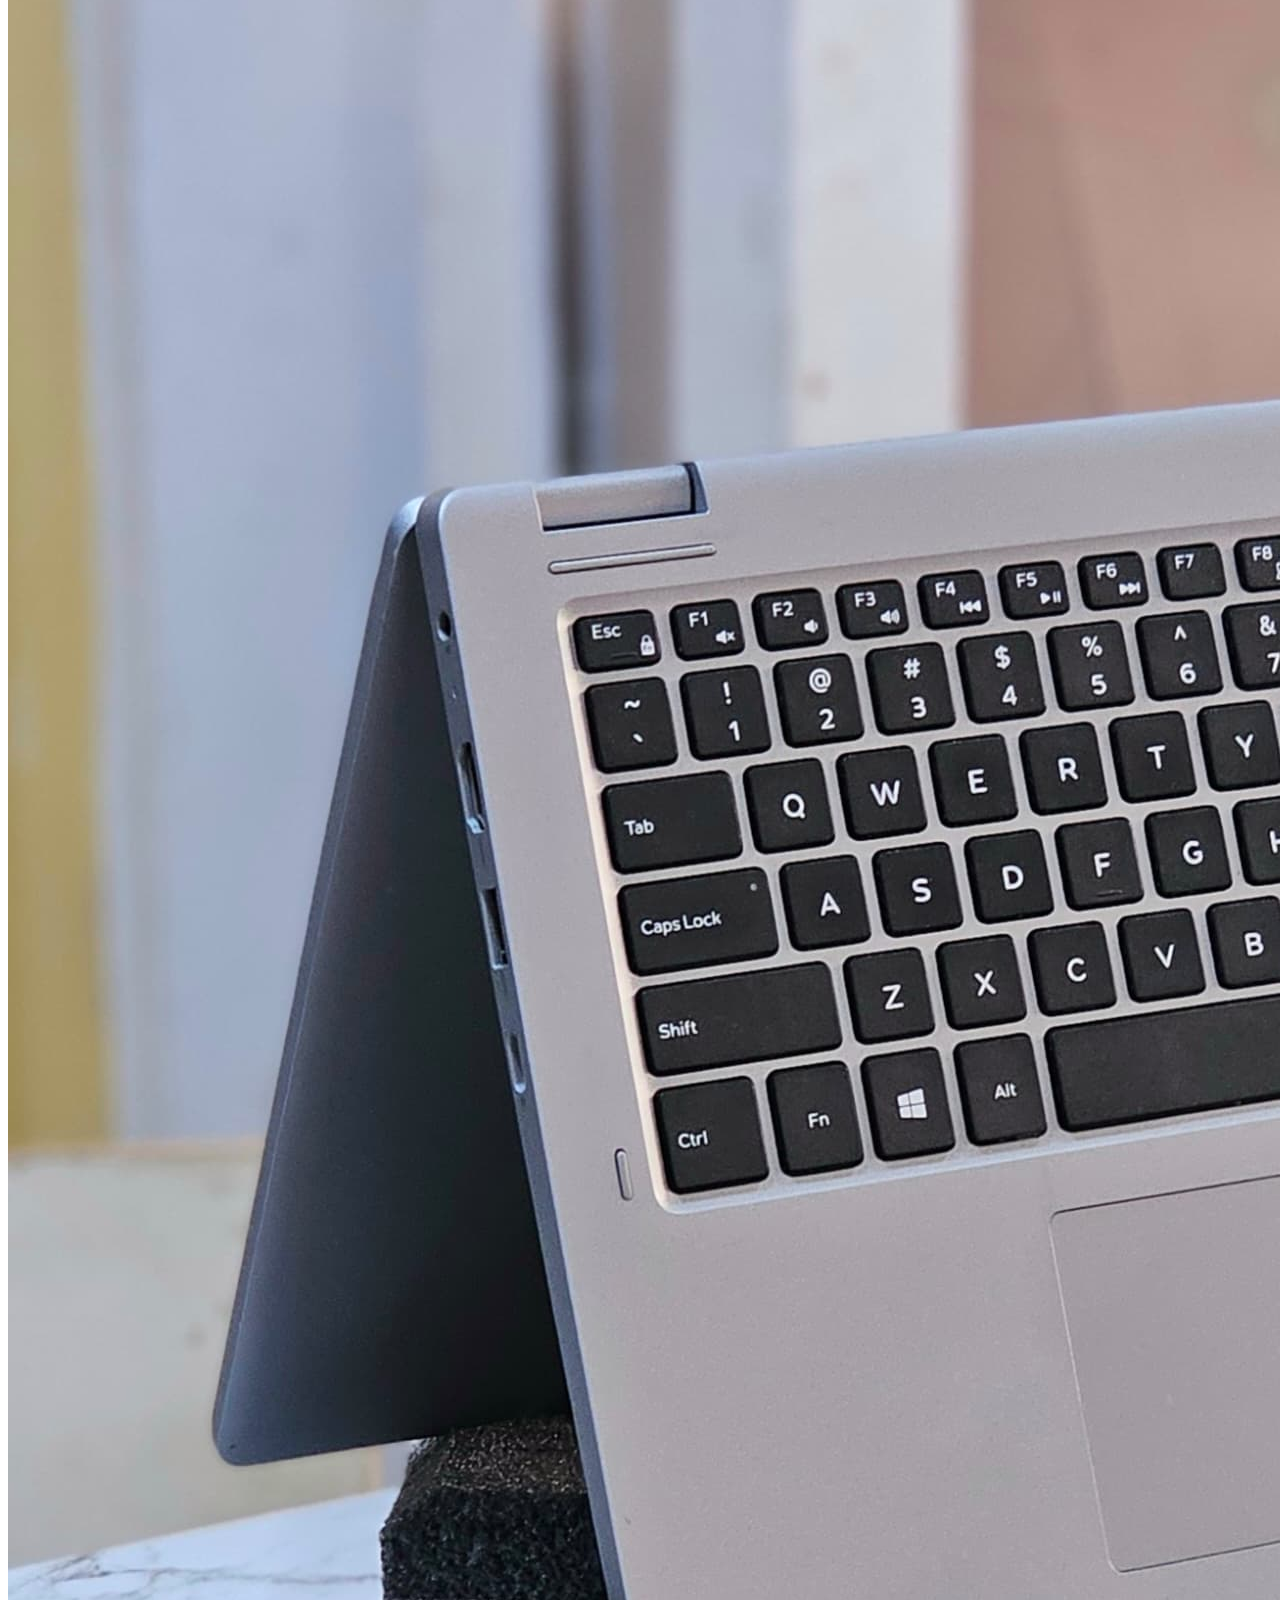
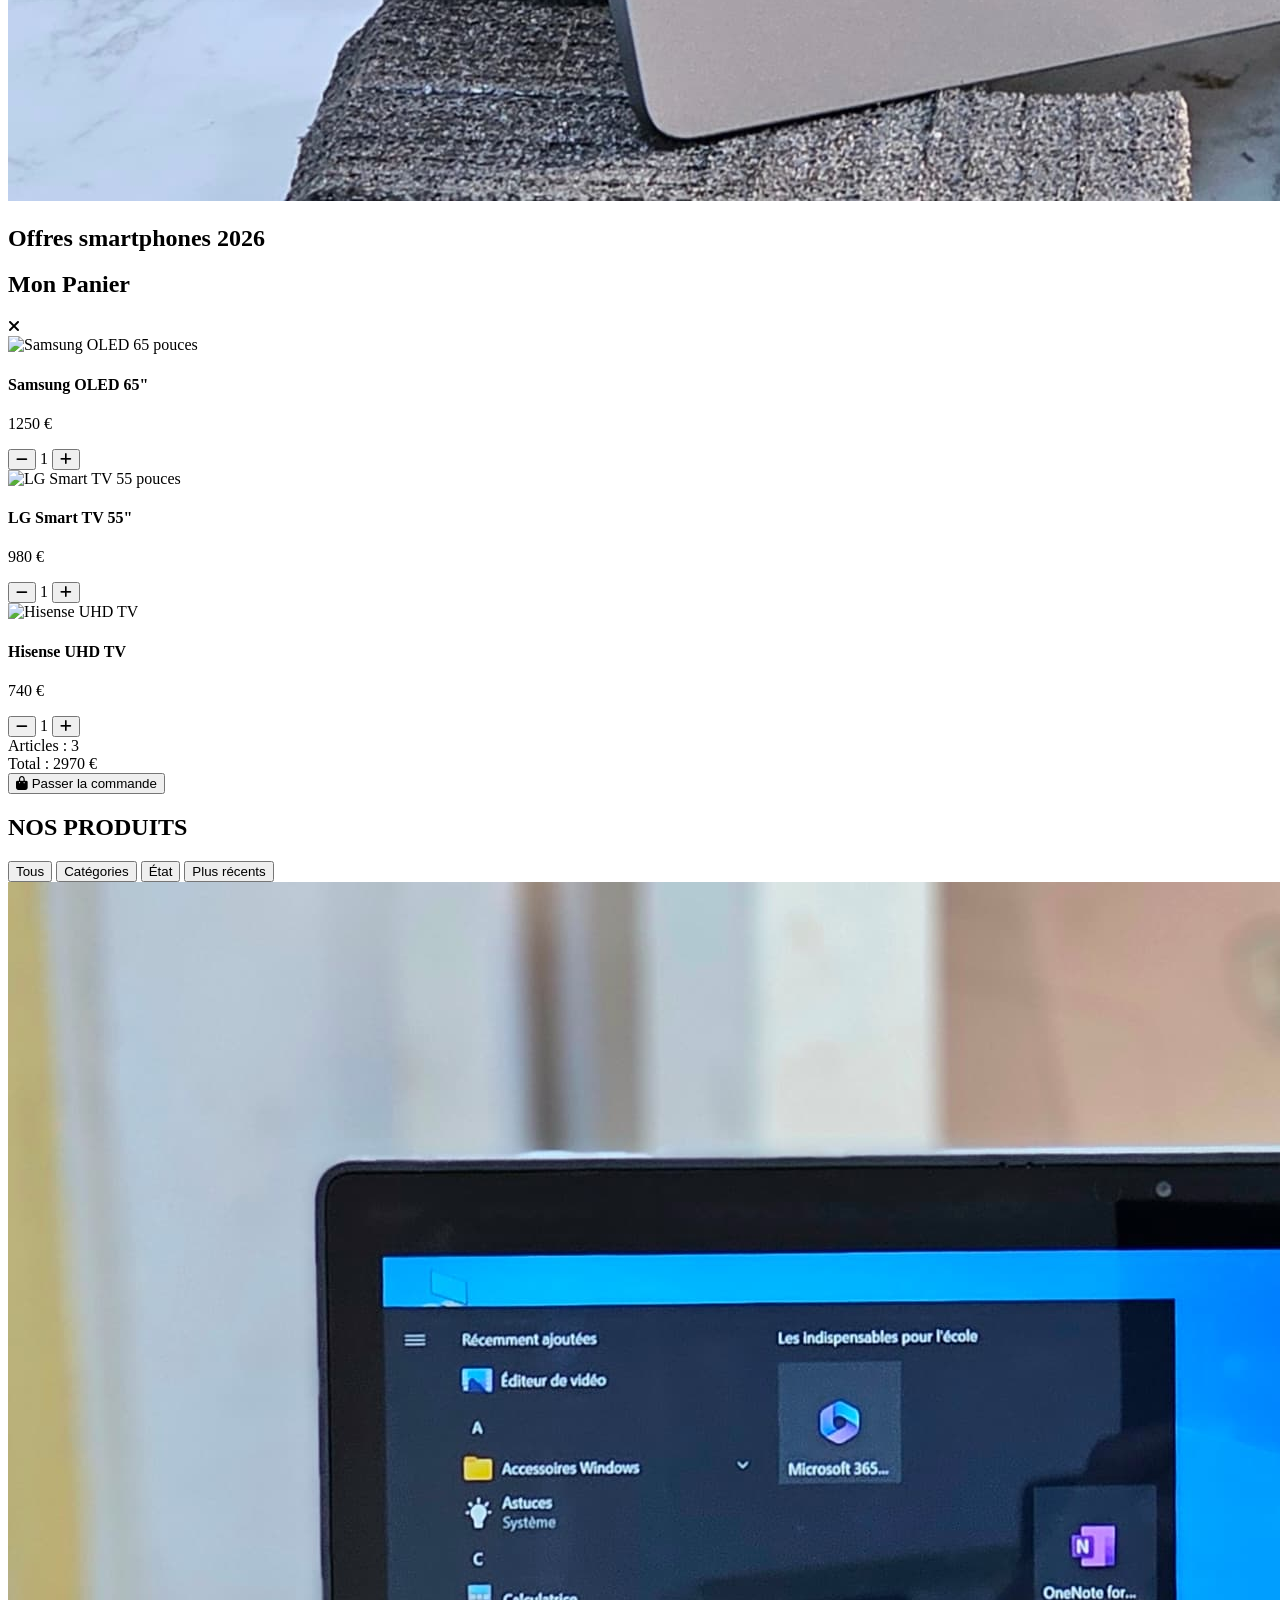
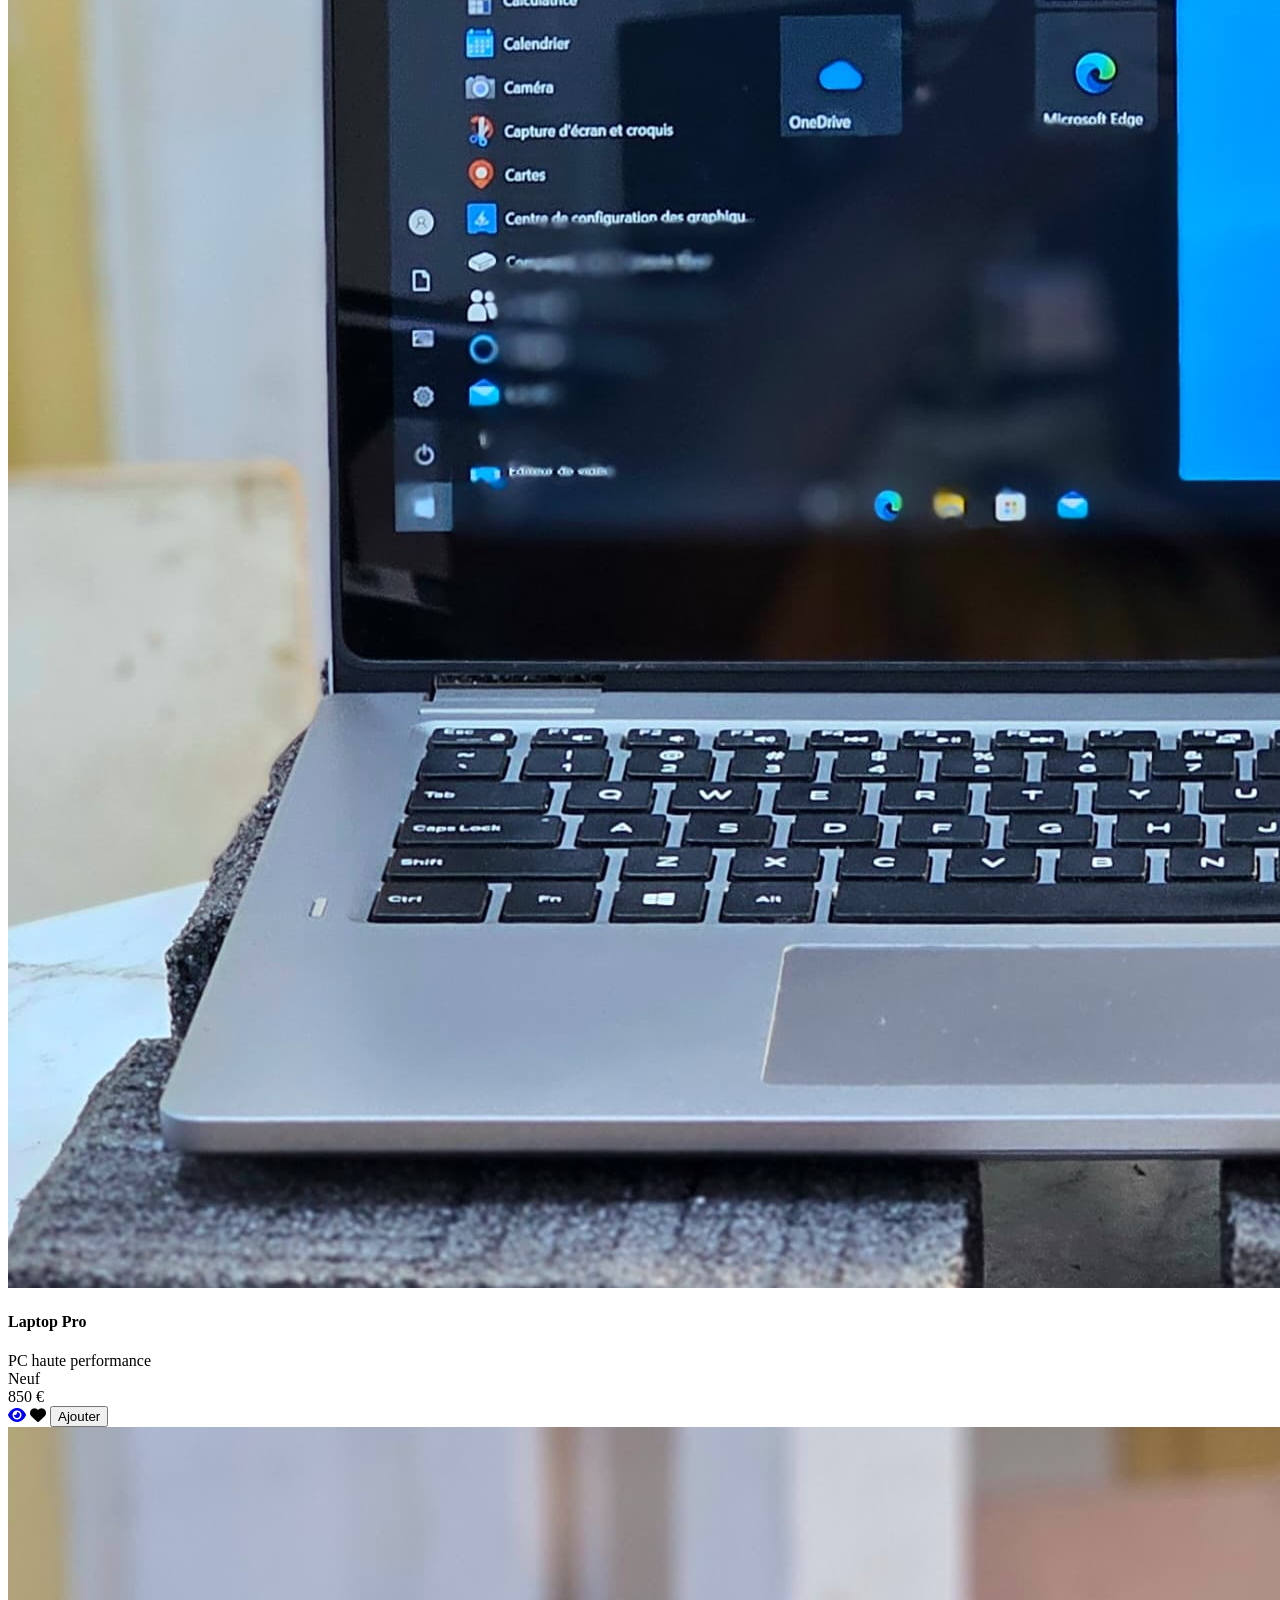
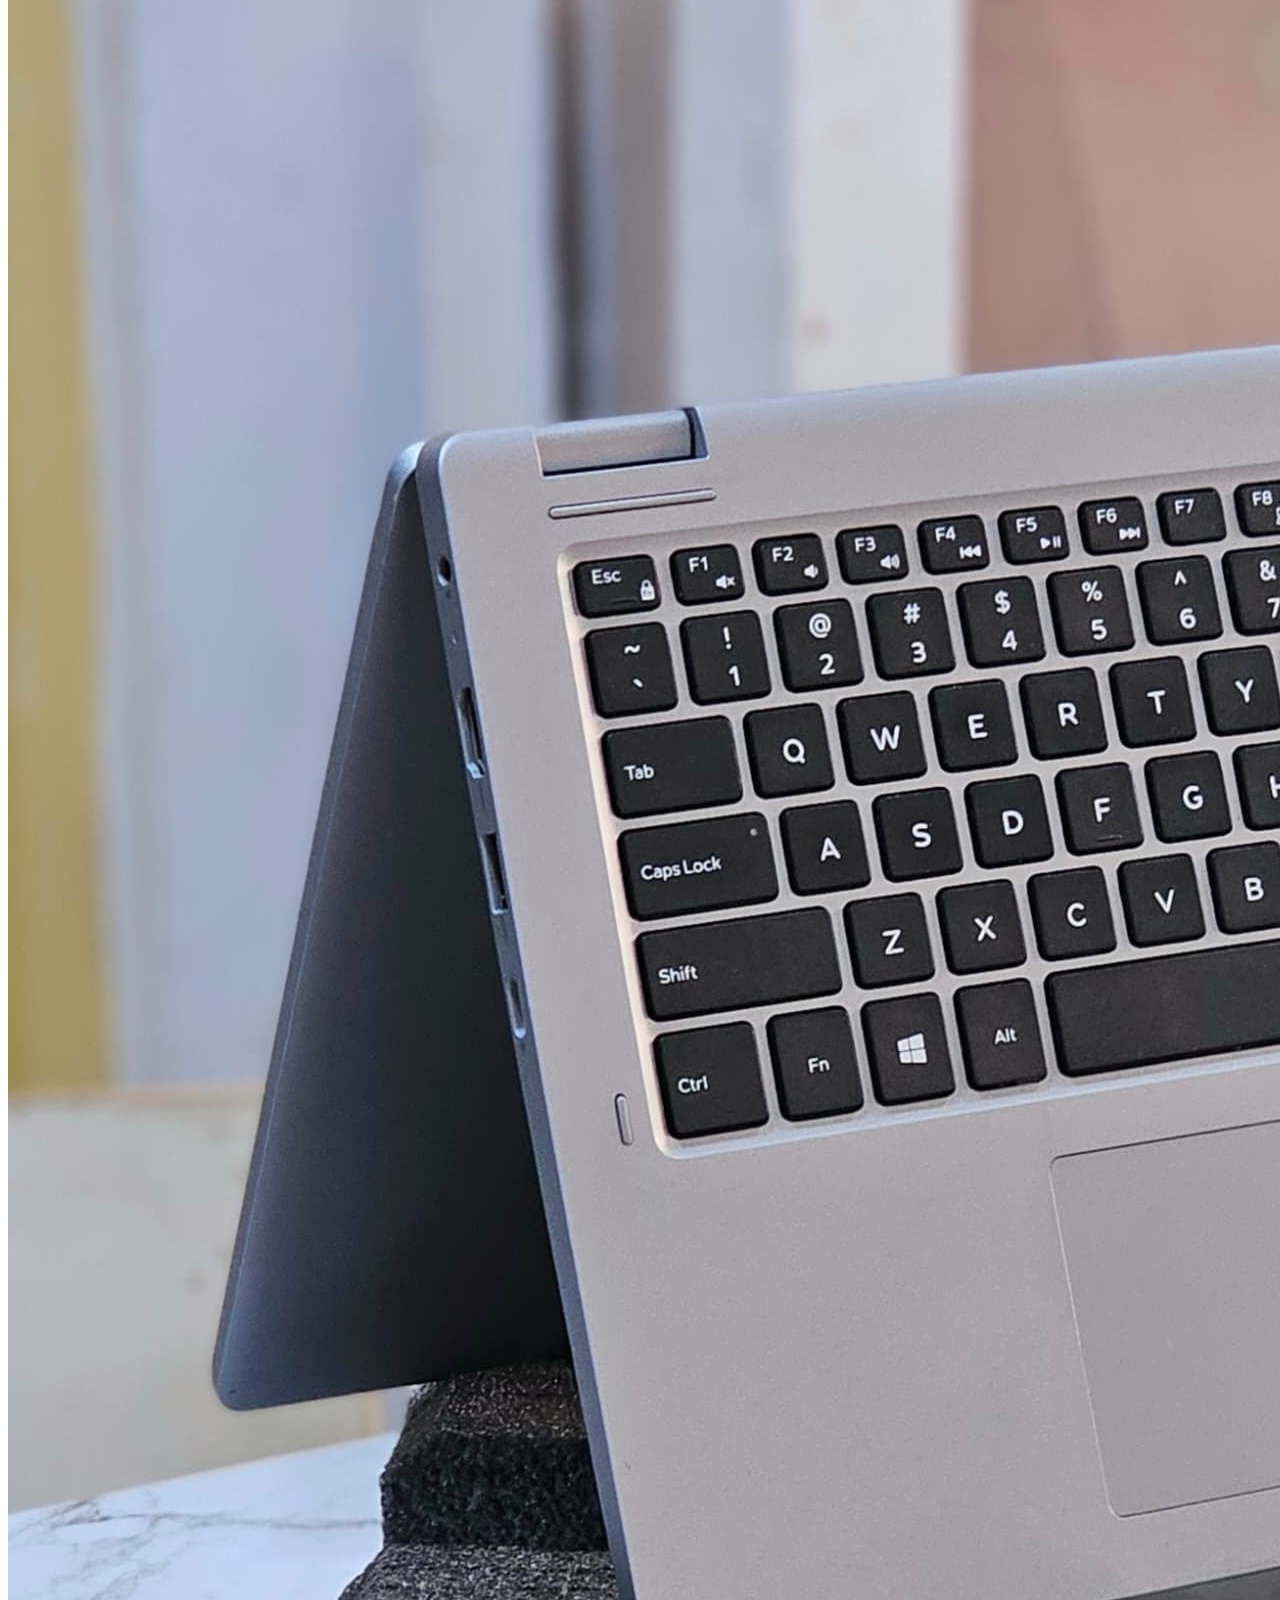
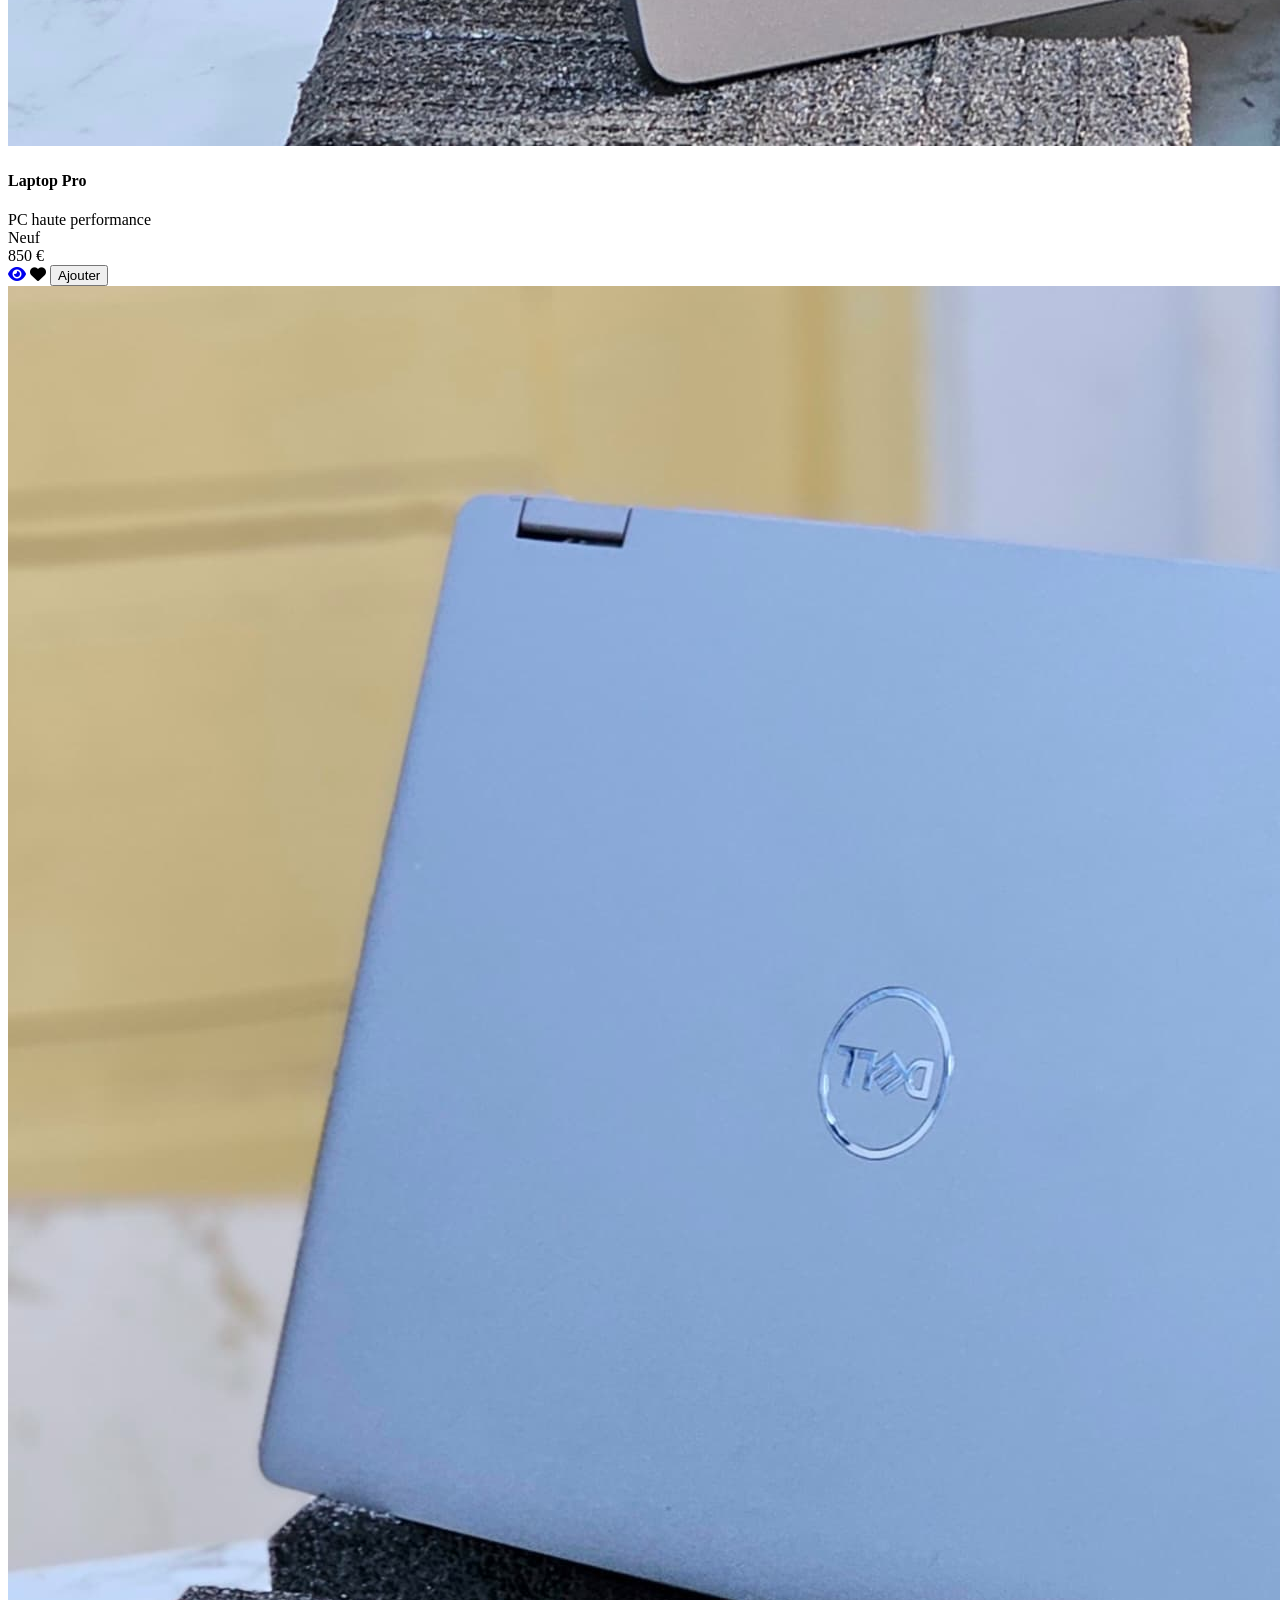
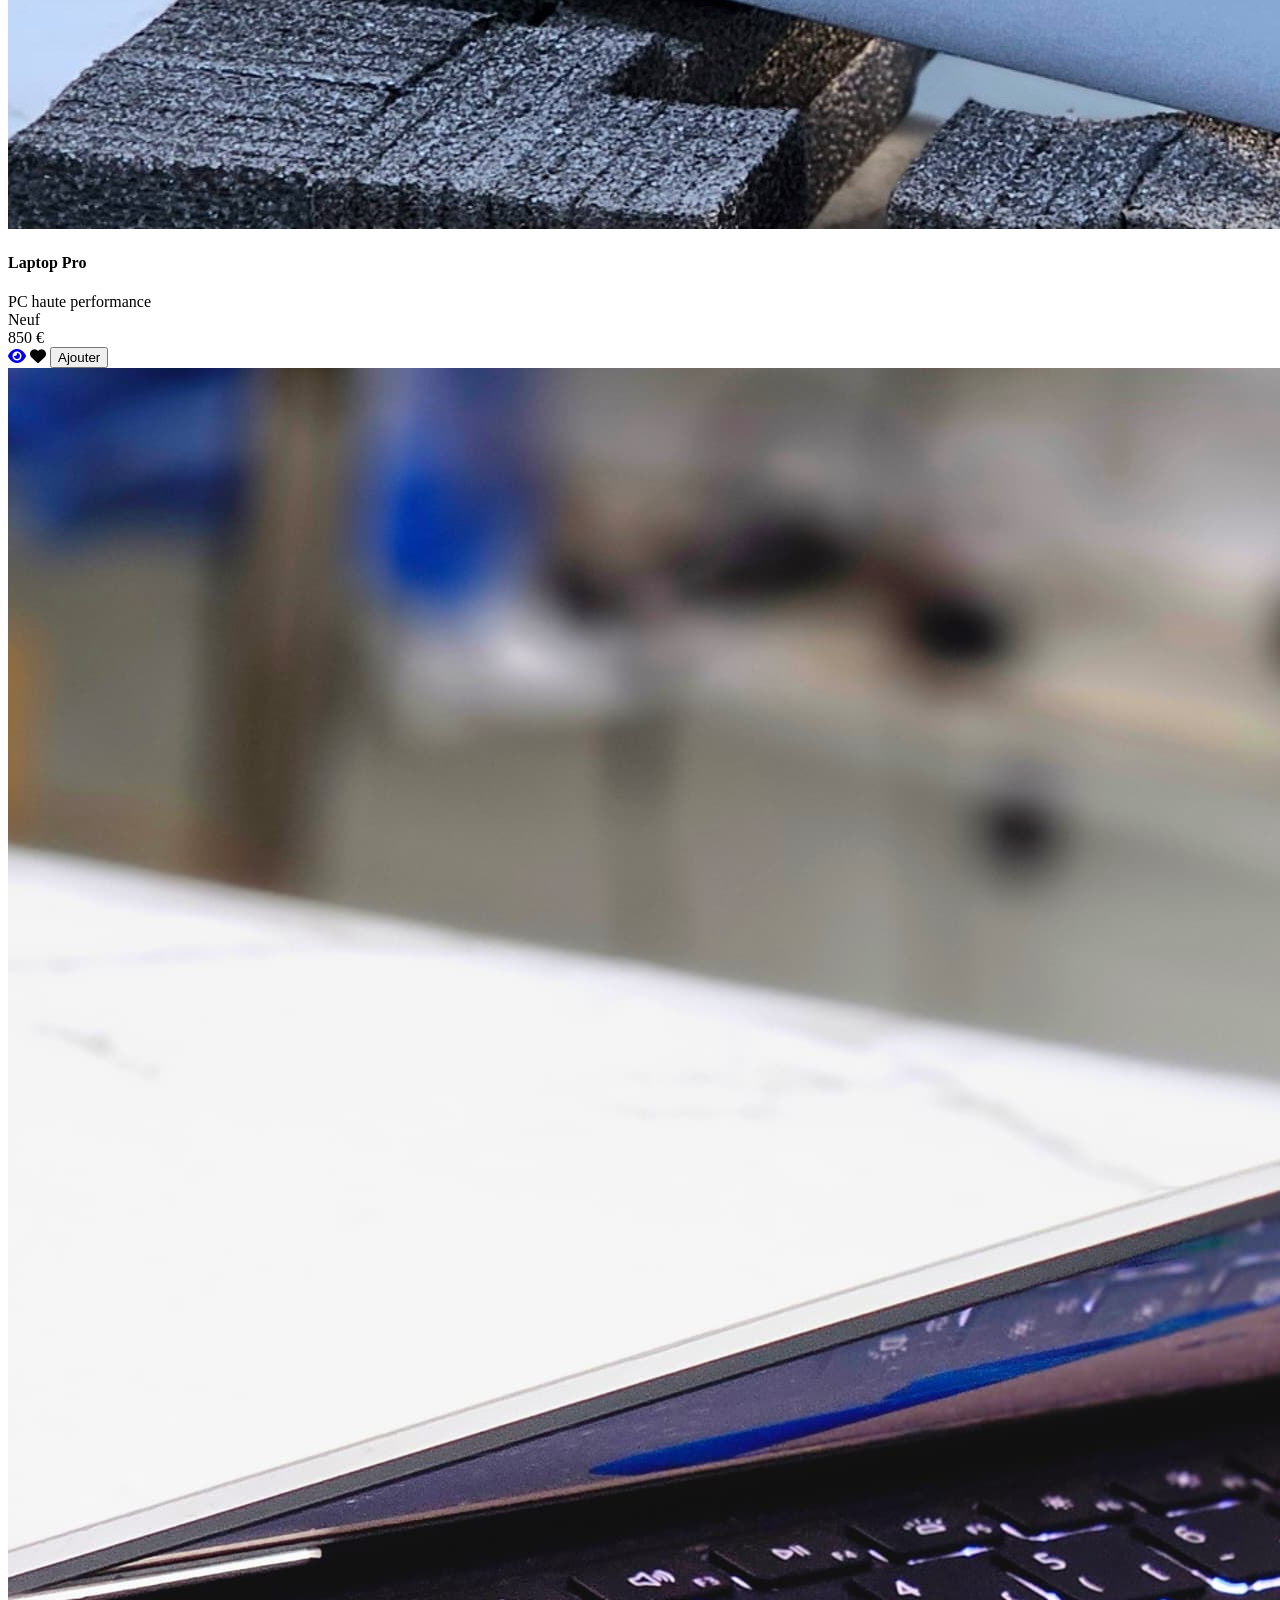
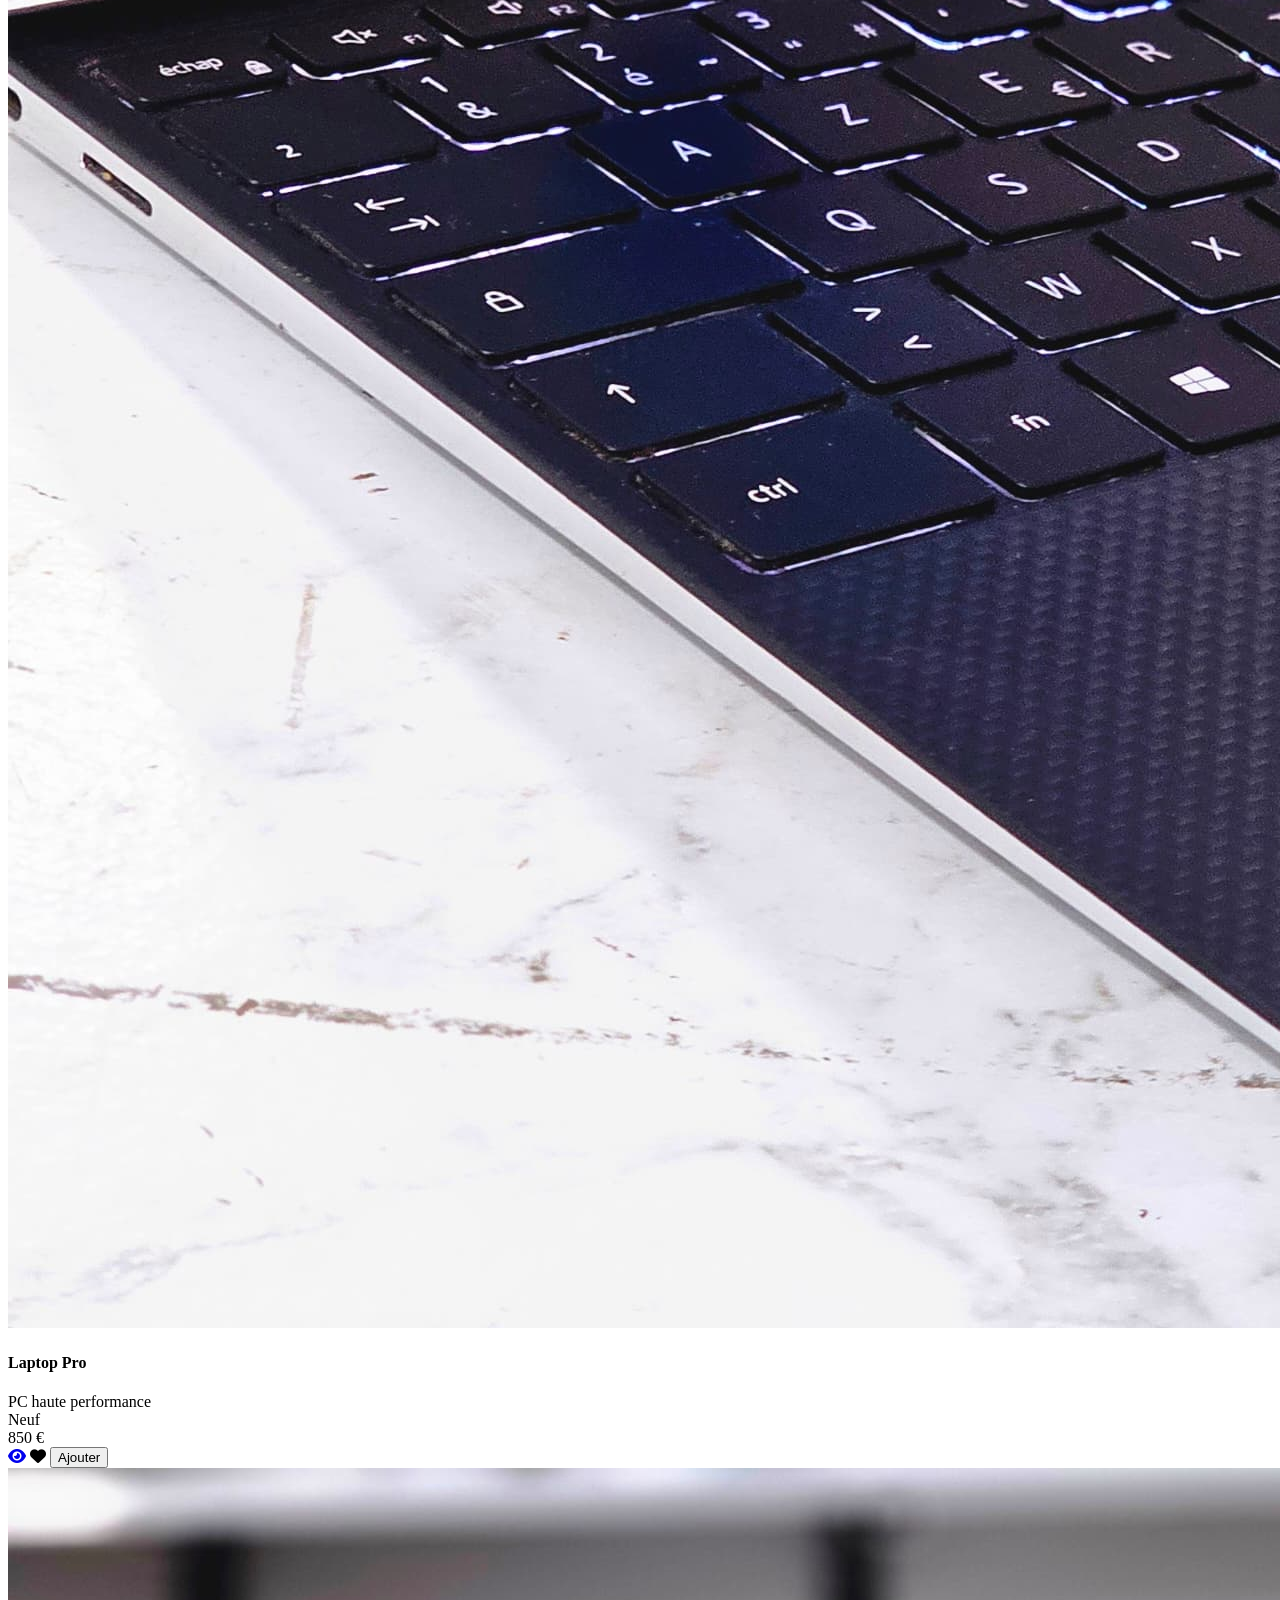
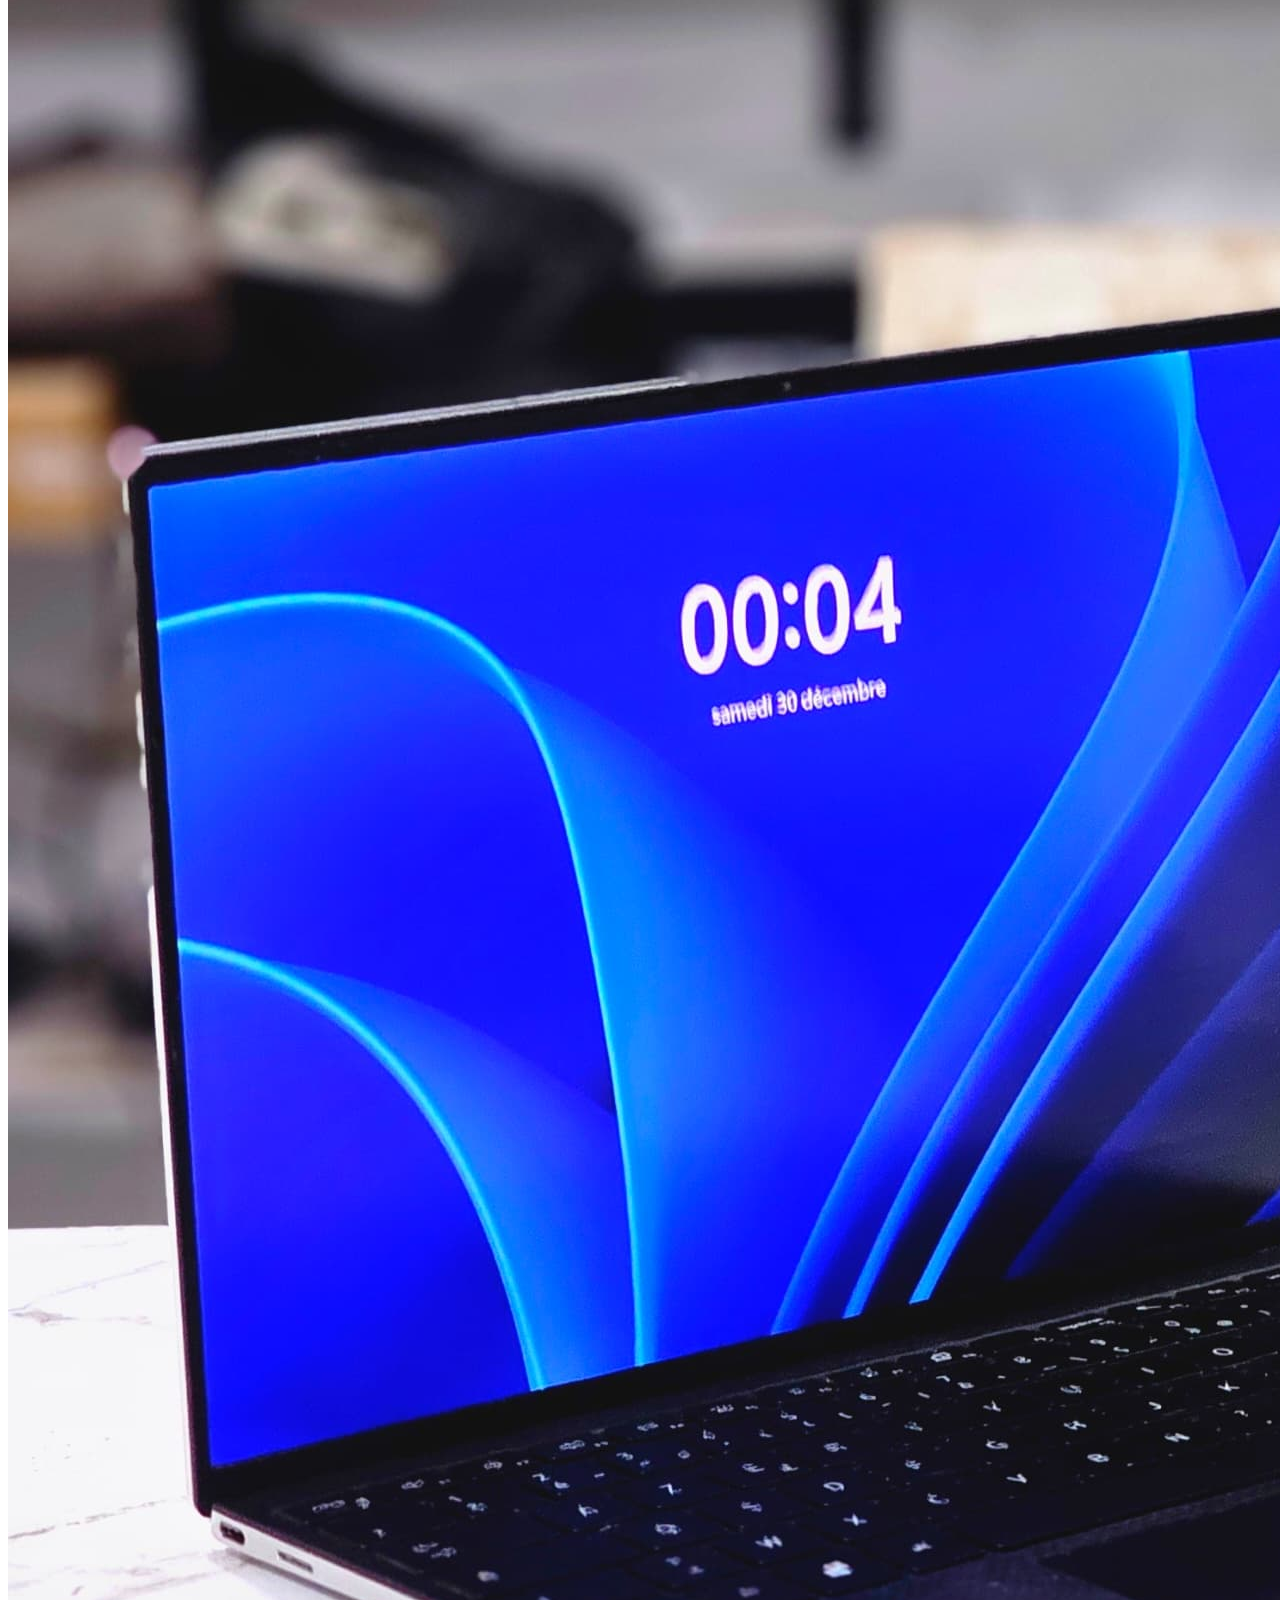
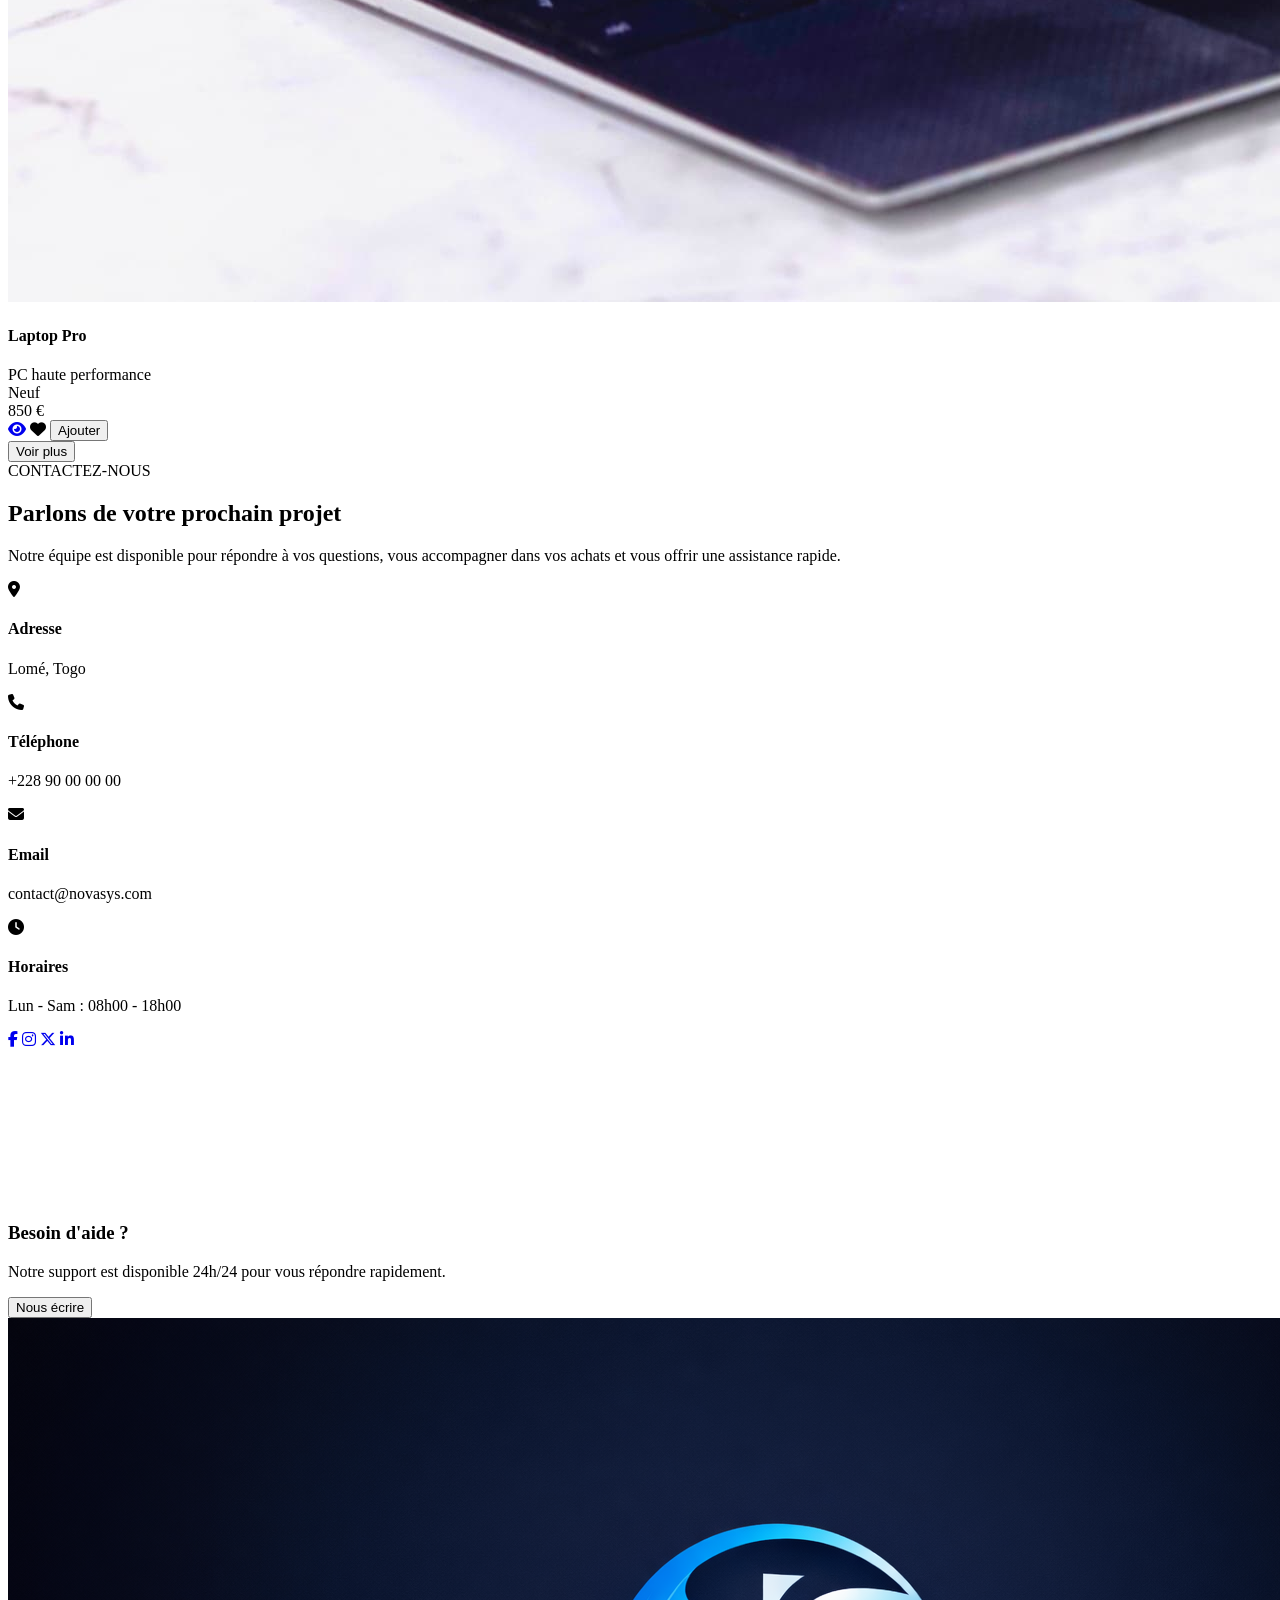
==== commit de0886a6: "Update index.html" ====
--- a/index.html
+++ b/index.html
@@ -7,7 +7,7 @@
 
   <link href="https://fonts.googleapis.com/css2?family=Poppins:wght@300;400;500;600;700;800&display=swap" rel="stylesheet">
   <link rel="stylesheet" href="https://cdnjs.cloudflare.com/ajax/libs/font-awesome/6.5.2/css/all.min.css" />
-  <link rel="stylesheet" href="r.css">
+  <link rel="stylesheet" href="Style.css">
 
 </head>
 <body>
@@ -63,7 +63,7 @@
     <nav class="category-nav" id="categoryNav" aria-label="Catégories de produits">
       <div class="category-container">
 
-        <a href="Acceuil.html"><div class="category">Accueil</div></a>
+        <a href="index.html"><div class="category">Accueil</div></a>
         <a href="Categories.html"><div class="category">Ordinateurs</div></a>
         <a href="Categories.html"><div class="category">TV</div></a>
         <a href="Categories.html"><div class="category">Mode</div></a>
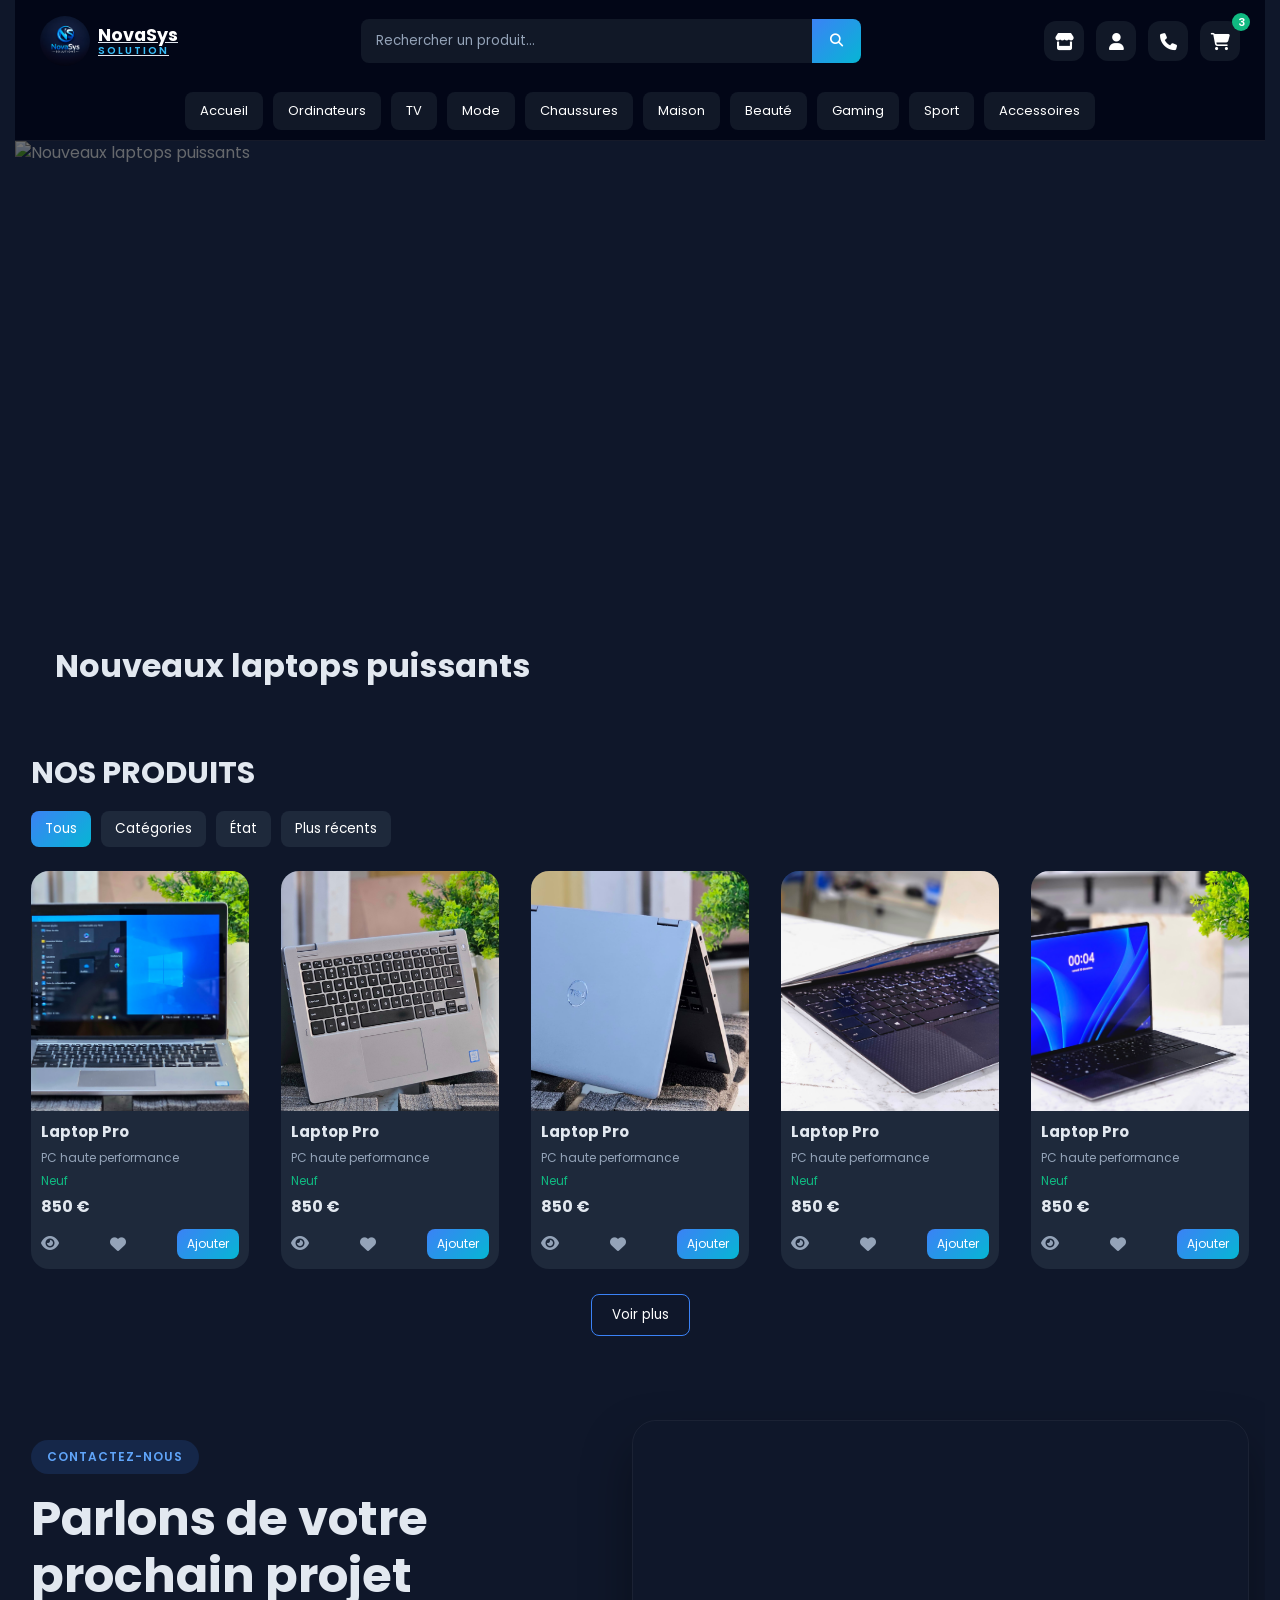
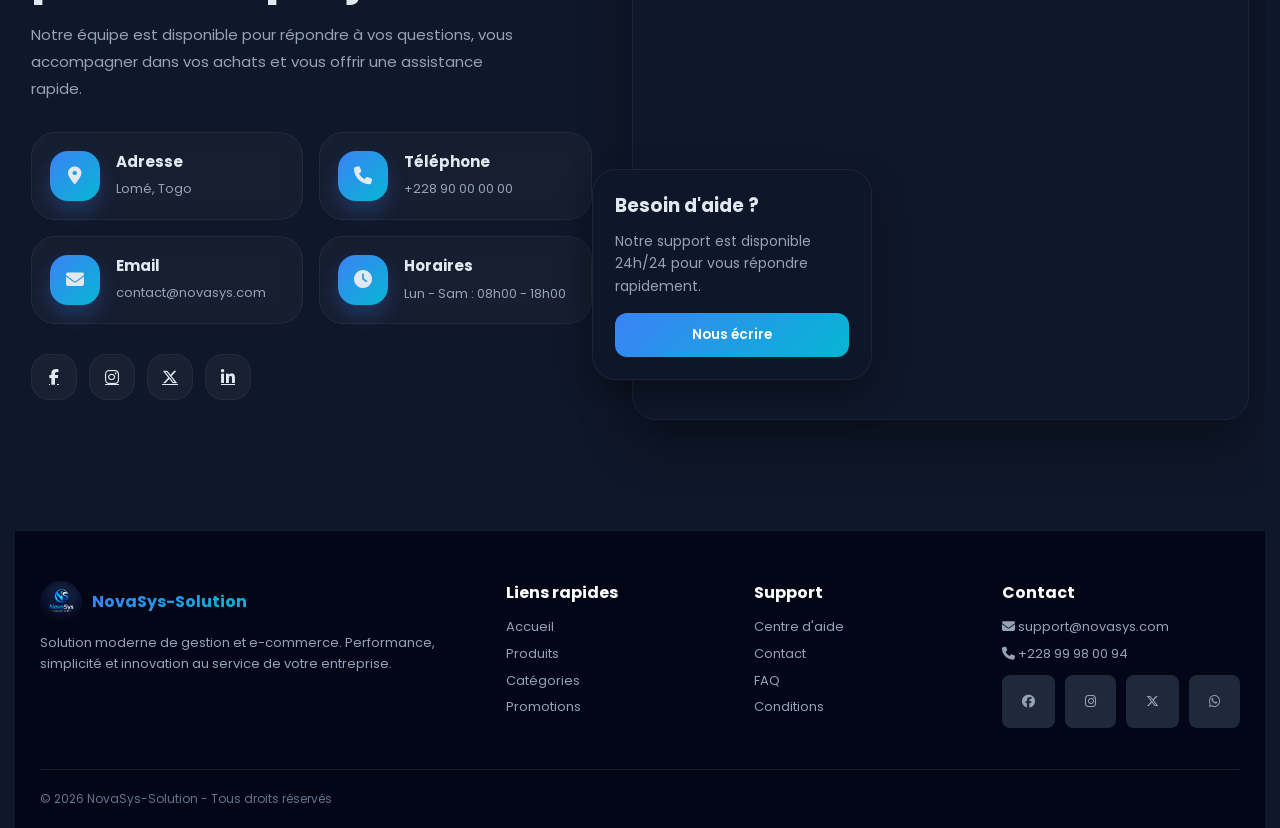
==== commit 8c84d2fe: "Change stylesheet link from Style.css to r.css" ====
--- a/index.html
+++ b/index.html
@@ -7,7 +7,7 @@
 
   <link href="https://fonts.googleapis.com/css2?family=Poppins:wght@300;400;500;600;700;800&display=swap" rel="stylesheet">
   <link rel="stylesheet" href="https://cdnjs.cloudflare.com/ajax/libs/font-awesome/6.5.2/css/all.min.css" />
-  <link rel="stylesheet" href="Style.css">
+  <link rel="stylesheet" href="r.css">
 
 </head>
 <body>
--- a/r.css
+++ b/r.css
@@ -0,0 +1,1474 @@
+/* =====================================================================
+   NOVASYS-SOLUTION — FEUILLE DE STYLE PRINCIPALE (r.css)
+   Réécriture complète — approche MOBILE-FIRST
+   Breakpoints : 576px / 768px / 992px / 1200px / 1400px
+   ===================================================================== */
+
+/* =====================================================================
+   1. RESET
+   ===================================================================== */
+*,
+*::before,
+*::after {
+  margin: 0;
+  padding: 0;
+  box-sizing: border-box;
+}
+
+html {
+  scroll-behavior: smooth;
+  -webkit-text-size-adjust: 100%;
+  /* Réserve un espace de la largeur de la scrollbar des DEUX côtés,
+     pour que le contenu centré (navbar, sections...) ne soit plus
+     décalé visuellement vers la gauche à cause de la scrollbar
+     qui, par défaut, ne "mange" de l'espace qu'à droite. */
+  scrollbar-gutter: stable both-edges;
+}
+
+body {
+  font-family: 'Poppins', sans-serif;
+  background: var(--dark);
+  color: var(--text);
+  line-height: 1.5;
+  -webkit-font-smoothing: antialiased;
+}
+
+img {
+  display: block;
+  max-width: 100%;
+}
+
+button,
+input {
+  font-family: inherit;
+  color: inherit;
+}
+
+a {
+  color: inherit;
+}
+
+ul,
+ol {
+  list-style: none;
+}
+
+/* Accessibilité clavier */
+a:focus-visible,
+button:focus-visible,
+input:focus-visible,
+.category:focus-visible,
+[tabindex]:focus-visible {
+  outline: 2px solid var(--secondary);
+  outline-offset: 2px;
+  border-radius: 6px;
+}
+
+/* Masque proprement les barres de défilement horizontales décoratives */
+.category-container,
+.filters {
+  scrollbar-width: thin;
+  scrollbar-color: var(--primary) transparent;
+}
+
+
+/* =====================================================================
+   2. DESIGN TOKENS (variables globales)
+   ===================================================================== */
+:root {
+  /* Couleurs */
+  --dark: #0f172a;
+  --dark-strong: #020617;
+  --card: #1e293b;
+  --surface: #111827;
+  --primary: #3b82f6;
+  --secondary: #06b6d4;
+  --gradient: linear-gradient(135deg, var(--primary), var(--secondary));
+  --text: #e2e8f0;
+  --muted: #94a3b8;
+  --success: #10b981;
+  --danger: #ef4444;
+  --border-soft: rgba(255, 255, 255, 0.08);
+
+  /* Rayons */
+  --radius-sm: 8px;
+  --radius-md: 12px;
+  --radius-lg: 18px;
+  --radius-xl: 24px;
+  --radius-pill: 999px;
+
+  /* Ombres */
+  --shadow-sm: 0 4px 12px rgba(0, 0, 0, 0.25);
+  --shadow-md: 0 15px 35px rgba(0, 0, 0, 0.35);
+  --shadow-lg: 0 25px 50px rgba(0, 0, 0, 0.35);
+
+  /* Transitions */
+  --transition-fast: 0.2s ease;
+  --transition-base: 0.3s ease;
+  --transition-slow: 0.6s ease;
+
+  /* Conteneurs */
+  --container-max: 1300px;
+  --container-wide: 1500px;
+
+  /* Hauteur de la navbar fixe (mobile) — utilisée pour le padding-top du body */
+  --navbar-height: 90px;
+}
+
+
+/* =====================================================================
+   3. NAVBAR
+   ===================================================================== */
+.navbar {
+  width: 100%;
+  background: var(--dark-strong);
+  border-bottom: 1px solid var(--border-soft);
+  position: fixed;
+  top: 0;
+  left: 0;
+  z-index: 999;
+}
+
+/* Compense la navbar fixe en mobile/tablette */
+body {
+  padding-top: var(--navbar-height);
+}
+
+/* ---------- TOP NAV ---------- */
+.top-nav {
+  display: flex;
+  justify-content: center;
+  padding: 10px 16px;
+}
+
+.top-container {
+  width: 100%;
+  max-width: var(--container-max);
+  display: flex;
+  align-items: center;
+  justify-content: space-between;
+  flex-wrap: wrap;   /* permet à .search de passer sur sa propre ligne en mobile */
+  gap: 8px;
+}
+
+.icons {
+  display: flex;
+  align-items: center;
+  justify-content: flex-end;
+  gap: 8px;
+  flex-shrink: 0;
+  margin-left: auto;
+}
+
+/* ---------- LOGO ---------- */
+.logo {
+  display: flex;
+  align-items: center;
+  gap: 8px;
+  flex: 0 1 auto;
+  min-width: 0;
+}
+
+.logo img {
+  width: 34px;
+  height: 34px;
+  object-fit: cover;
+  border-radius: 50%;
+  flex-shrink: 0;
+}
+
+.logo span {
+  display: flex;
+  flex-direction: column;
+  line-height: 1.1;
+  font-size: 0.85rem;
+  font-weight: 700;
+  color: white;
+  white-space: nowrap;
+  overflow: hidden;
+  text-overflow: ellipsis;
+}
+
+.logo small {
+  font-size: 0.55rem;
+  letter-spacing: 2px;
+  font-weight: 600;
+  color: #38bdf8;
+}
+
+/* ---------- BARRE DE RECHERCHE ---------- */
+.search {
+  display: none;            /* cachée par défaut en mobile, ouverte via menu-toggle */
+  width: 100%;
+  order: 99;
+  margin-top: 12px;
+}
+
+.search.mobile-open {
+  display: flex;
+}
+
+.search input {
+  width: 100%;
+  padding: 12px 15px;
+  border: none;
+  outline: none;
+  background: var(--surface);
+  color: white;
+  border-radius: var(--radius-sm) 0 0 var(--radius-sm);
+}
+
+.search input::placeholder {
+  color: var(--muted);
+}
+
+.search button {
+  padding: 0 18px;
+  border: none;
+  background: var(--gradient);
+  color: white;
+  border-radius: 0 var(--radius-sm) var(--radius-sm) 0;
+  cursor: pointer;
+  transition: filter var(--transition-fast);
+}
+
+.search button:hover {
+  filter: brightness(1.1);
+}
+
+/* ---------- ICÔNES ---------- */
+.icons > i,
+.icons a i,
+.cart-icon {
+  width: 36px;
+  height: 36px;
+  display: flex;
+  align-items: center;
+  justify-content: center;
+  background: var(--surface);
+  border-radius: var(--radius-md);
+  color: white;
+  font-size: 15px;
+  cursor: pointer;
+  transition: background var(--transition-base), transform var(--transition-base);
+}
+
+.icons a {
+  text-decoration: none;
+  display: flex;
+}
+
+.icons > i:hover,
+.icons a i:hover,
+.cart-icon:hover {
+  background: var(--gradient);
+  transform: translateY(-2px);
+}
+
+/* ---------- PANIER ---------- */
+.cart-icon {
+  position: relative;
+}
+
+.cart-badge {
+  position: absolute;
+  top: -6px;
+  right: -6px;
+  width: 16px;
+  height: 16px;
+  display: flex;
+  align-items: center;
+  justify-content: center;
+  background: var(--danger);
+  color: white;
+  font-size: 9px;
+  font-weight: bold;
+  border-radius: 50%;
+}
+
+/* ---------- MENU TOGGLE (mobile) ---------- */
+.menu-toggle {
+  display: flex;
+  align-items: center;
+  justify-content: center;
+  width: 36px;
+  height: 36px;
+  border: none;
+  background: var(--surface);
+  color: white;
+  border-radius: var(--radius-md);
+  font-size: 16px;
+  cursor: pointer;
+  flex-shrink: 0;
+  transition: background var(--transition-base);
+}
+
+.menu-toggle:hover {
+  background: var(--gradient);
+}
+
+/* ---------- CATEGORY NAV ---------- */
+.category-nav {
+  display: none;             /* masquée par défaut en mobile */
+  flex-direction: column;
+  width: 100%;
+  gap: 8px;
+  padding: 0 16px 14px;
+}
+
+.category-nav.mobile-open {
+  display: flex;
+}
+
+.category-container {
+  width: 100%;
+  max-width: var(--container-max);
+  margin: 0 auto;
+  display: flex;
+  flex-direction: column;
+  gap: 8px;
+}
+
+.category-container a {
+  text-decoration: none;
+}
+
+.category {
+  padding: 9px 15px;
+  background: var(--surface);
+  color: white;
+  border-radius: var(--radius-sm);
+  font-size: 13px;
+  text-align: center;
+  cursor: pointer;
+  transition: background var(--transition-base);
+}
+
+.category:hover {
+  background: var(--gradient);
+}
+
+
+/* =====================================================================
+   4. HERO SLIDER
+   ===================================================================== */
+.hero {
+  position: relative;
+  height: 45vh;
+  min-height: 260px;
+  overflow: hidden;
+}
+
+.slide {
+  position: absolute;
+  inset: 0;
+  opacity: 0;
+  transition: opacity 1s ease;
+}
+
+.slide.active {
+  opacity: 1;
+}
+
+.slide img {
+  width: 100%;
+  height: 100%;
+  object-fit: cover;
+  filter: brightness(45%);
+}
+
+.slide-text {
+  position: absolute;
+  left: 20px;
+  bottom: 20px;
+  right: 20px;
+  max-width: 500px;
+}
+
+.slide-text h2 {
+  font-size: clamp(1.25rem, 4vw + 0.5rem, 2rem);
+  line-height: 1.25;
+}
+
+
+/* =====================================================================
+   5. SECTION PRODUITS
+   ===================================================================== */
+.section {
+  padding: 24px 16px;
+  max-width: var(--container-wide);
+  margin: 0 auto;
+}
+
+.section h1 {
+  font-size: clamp(1.3rem, 3vw + 0.5rem, 1.9rem);
+  margin-bottom: 16px;
+}
+
+/* ---------- FILTRES ---------- */
+.filters {
+  display: flex;
+  gap: 10px;
+  margin-bottom: 20px;
+  overflow-x: auto;
+  padding-bottom: 4px;
+  -webkit-overflow-scrolling: touch;
+}
+
+.filters button {
+  flex-shrink: 0;
+  padding: 8px 14px;
+  border: none;
+  border-radius: var(--radius-sm);
+  background: var(--card);
+  color: white;
+  font-size: 0.85rem;
+  cursor: pointer;
+  transition: background var(--transition-base);
+}
+
+.filters button.active,
+.filters button:hover {
+  background: var(--gradient);
+}
+
+/* ---------- GRILLE PRODUITS ---------- */
+.products {
+  display: grid;
+  grid-template-columns: repeat(2, 1fr);
+  gap: 16px;
+}
+
+.product {
+  background: var(--card);
+  border-radius: var(--radius-lg);
+  overflow: hidden;
+  transition: transform var(--transition-base);
+}
+
+.product:hover {
+  transform: translateY(-5px);
+}
+
+.product img {
+  width: 100%;
+  height: 150px;
+  object-fit: cover;
+}
+
+.product-body {
+  padding: 10px;
+}
+
+.product-body h4 {
+  font-size: 0.95rem;
+}
+
+.desc {
+  font-size: 12px;
+  color: var(--muted);
+  margin: 5px 0;
+}
+
+.state {
+  font-size: 12px;
+  color: var(--success);
+}
+
+.price {
+  font-weight: 700;
+  margin: 5px 0;
+}
+
+.actions {
+  display: flex;
+  justify-content: space-between;
+  align-items: center;
+  margin-top: 10px;
+  gap: 6px;
+}
+
+.actions a,
+.actions i {
+  color: var(--muted);
+  cursor: pointer;
+  transition: color var(--transition-fast);
+}
+
+.actions a:hover,
+.actions i:hover {
+  color: var(--primary);
+}
+
+.btn-add {
+  padding: 6px 10px;
+  border: none;
+  border-radius: var(--radius-sm);
+  background: var(--gradient);
+  color: white;
+  cursor: pointer;
+  font-size: 12px;
+  white-space: nowrap;
+}
+
+/* ---------- BOUTON "VOIR PLUS" ---------- */
+.more {
+  text-align: center;
+  margin-top: 25px;
+}
+
+.more button {
+  padding: 10px 20px;
+  border: 1px solid var(--primary);
+  background: transparent;
+  color: white;
+  border-radius: var(--radius-sm);
+  cursor: pointer;
+  transition: background var(--transition-base);
+}
+
+.more button:hover {
+  background: var(--gradient);
+  border-color: transparent;
+}
+
+
+/* =====================================================================
+   6. SECTION CONTACT
+   ===================================================================== */
+.contact-section {
+  padding: 60px 16px;
+  position: relative;
+}
+
+.contact-wrapper {
+  max-width: 1250px;
+  margin: 0 auto;
+  display: grid;
+  grid-template-columns: 1fr;
+  gap: 40px;
+  align-items: center;
+}
+
+/* ---------- LEFT ---------- */
+.contact-left {
+  position: relative;
+}
+
+.contact-mini-title {
+  display: inline-block;
+  padding: 8px 16px;
+  border-radius: var(--radius-pill);
+  background: rgba(59, 130, 246, 0.15);
+  color: #60a5fa;
+  font-size: 12px;
+  font-weight: 600;
+  letter-spacing: 1px;
+}
+
+.contact-left h2 {
+  font-size: clamp(1.6rem, 4vw + 0.5rem, 3rem);
+  line-height: 1.2;
+  margin: 16px 0;
+}
+
+.contact-description {
+  color: var(--muted);
+  line-height: 1.8;
+  font-size: 15px;
+  margin-bottom: 30px;
+  max-width: 500px;
+}
+
+/* ---------- CARTES DE CONTACT ---------- */
+.contact-cards {
+  display: grid;
+  grid-template-columns: 1fr;
+  gap: 16px;
+}
+
+.contact-card {
+  background: rgba(255, 255, 255, 0.03);
+  border: 1px solid rgba(255, 255, 255, 0.05);
+  padding: 18px;
+  border-radius: var(--radius-xl);
+  display: flex;
+  gap: 16px;
+  align-items: flex-start;
+  transition: transform var(--transition-base), border-color var(--transition-base);
+  backdrop-filter: blur(10px);
+}
+
+.contact-card:hover {
+  transform: translateY(-5px);
+  border-color: rgba(59, 130, 246, 0.3);
+}
+
+.contact-card-icon {
+  min-width: 50px;
+  height: 50px;
+  border-radius: var(--radius-lg);
+  background: var(--gradient);
+  display: flex;
+  justify-content: center;
+  align-items: center;
+  font-size: 18px;
+  box-shadow: 0 10px 20px rgba(59, 130, 246, 0.25);
+}
+
+.contact-card h4 {
+  margin-bottom: 6px;
+  font-size: 15px;
+}
+
+.contact-card p {
+  color: var(--muted);
+  font-size: 13px;
+  line-height: 1.5;
+}
+
+/* ---------- SOCIAUX ---------- */
+.contact-socials {
+  margin-top: 30px;
+  display: flex;
+  gap: 12px;
+}
+
+.social {
+  width: 46px;
+  height: 46px;
+  border-radius: var(--radius-lg);
+  background: rgba(255, 255, 255, 0.04);
+  display: flex;
+  justify-content: center;
+  align-items: center;
+  cursor: pointer;
+  border: 1px solid rgba(255, 255, 255, 0.05);
+  transition: transform var(--transition-base), background var(--transition-base);
+}
+
+.social:hover {
+  transform: translateY(-5px);
+  background: var(--gradient);
+}
+
+/* ---------- RIGHT (MAP + FLOATING CARD) ---------- */
+.contact-right {
+  position: relative;
+}
+
+.map-box {
+  height: 320px;
+  border-radius: var(--radius-xl);
+  overflow: hidden;
+  box-shadow: var(--shadow-lg);
+  border: 1px solid rgba(255, 255, 255, 0.05);
+}
+
+.floating-contact {
+  position: relative;
+  left: 0;
+  bottom: 0;
+  width: 100%;
+  margin-top: 20px;
+  background: rgba(15, 23, 42, 0.95);
+  backdrop-filter: blur(15px);
+  border: 1px solid rgba(255, 255, 255, 0.06);
+  padding: 22px;
+  border-radius: var(--radius-xl);
+  box-shadow: var(--shadow-md);
+}
+
+.floating-contact h3 {
+  margin-bottom: 10px;
+}
+
+.floating-contact p {
+  color: var(--muted);
+  font-size: 14px;
+  line-height: 1.6;
+  margin-bottom: 16px;
+}
+
+.floating-contact button {
+  width: 100%;
+  padding: 12px;
+  border: none;
+  border-radius: var(--radius-md);
+  background: var(--gradient);
+  color: white;
+  font-weight: 600;
+  cursor: pointer;
+  transition: transform var(--transition-base);
+}
+
+.floating-contact button:hover {
+  transform: translateY(-2px);
+}
+
+
+/* =====================================================================
+   7. FOOTER
+   ===================================================================== */
+.footer {
+  background: var(--dark-strong);
+  margin-top: 50px;
+  padding: 50px 16px 20px;
+  border-top: 1px solid var(--border-soft);
+}
+
+.footer-container {
+  max-width: 1200px;
+  margin: 0 auto;
+  display: grid;
+  grid-template-columns: 1fr;
+  gap: 30px;
+  text-align: left;
+}
+
+.footer-col h3 {
+  margin-bottom: 12px;
+  font-size: 16px;
+  color: white;
+}
+
+.footer-col p,
+.footer-col a {
+  color: var(--muted);
+  font-size: 13px;
+  line-height: 1.6;
+  text-decoration: none;
+  display: block;
+  margin-bottom: 6px;
+  transition: color var(--transition-fast), transform var(--transition-fast);
+}
+
+.footer-col a:hover {
+  color: var(--primary);
+  transform: translateX(3px);
+}
+
+.footer-logo {
+  display: flex;
+  align-items: center;
+  justify-content: flex-start;
+  gap: 10px;
+  margin-bottom: 10px;
+}
+
+.footer-logo img {
+  width: 42px;
+  height: 42px;
+  border-radius: 50%;
+  object-fit: cover;
+}
+
+.footer-logo span {
+  font-weight: 700;
+  background: var(--gradient);
+  -webkit-background-clip: text;
+  -webkit-text-fill-color: transparent;
+  background-clip: text;
+}
+
+.socials {
+  margin-top: 10px;
+  display: flex;
+  justify-content: flex-start;
+  gap: 10px;
+}
+
+.socials i,
+.socials a {
+  background: var(--card);
+  padding: 10px;
+  border-radius: var(--radius-sm);
+  cursor: pointer;
+  transition: background var(--transition-fast), transform var(--transition-fast);
+}
+
+.socials i:hover,
+.socials a:hover {
+  background: var(--gradient);
+  transform: translateY(-3px);
+}
+
+.footer-bottom {
+  max-width: 1200px;
+  margin: 35px auto 0;
+  text-align: left;
+  padding-top: 20px;
+  border-top: 1px solid var(--border-soft);
+  color: #64748b;
+  font-size: 12px;
+}
+
+
+/* =====================================================================
+   8. SECTION "PRODUITS RÉCENTS" (bloc réutilisable, conservé pour
+      compatibilité avec les autres pages du site)
+   ===================================================================== */
+.recent-section {
+  max-width: 1200px;
+  margin: 50px auto;
+  padding: 0 16px;
+}
+
+.section-header {
+  display: flex;
+  flex-direction: column;
+  align-items: flex-start;
+  gap: 12px;
+  margin-bottom: 24px;
+}
+
+.section-header h2 {
+  font-size: clamp(1.4rem, 3vw + 0.5rem, 1.9rem);
+  margin: 8px 0;
+}
+
+.section-header p {
+  color: var(--muted);
+  font-size: 14px;
+}
+
+.section-badge {
+  background: rgba(59, 130, 246, 0.15);
+  color: #60a5fa;
+  padding: 6px 12px;
+  border-radius: var(--radius-pill);
+  font-size: 12px;
+}
+
+.view-all {
+  border: none;
+  background: var(--gradient);
+  color: white;
+  padding: 12px 18px;
+  border-radius: var(--radius-md);
+  cursor: pointer;
+  font-weight: 600;
+  display: flex;
+  align-items: center;
+  gap: 8px;
+  transition: transform var(--transition-base);
+}
+
+.view-all:hover {
+  transform: translateY(-2px);
+}
+
+.recent-products {
+  display: grid;
+  grid-template-columns: 1fr;
+  gap: 20px;
+}
+
+.recent-product {
+  background: var(--card);
+  border-radius: var(--radius-xl);
+  overflow: hidden;
+  position: relative;
+  transition: transform var(--transition-base);
+}
+
+.recent-product:hover {
+  transform: translateY(-6px);
+}
+
+.product-image {
+  position: relative;
+  overflow: hidden;
+}
+
+.product-image img {
+  width: 100%;
+  height: 220px;
+  object-fit: cover;
+  transition: transform var(--transition-slow);
+}
+
+.recent-product:hover img {
+  transform: scale(1.05);
+}
+
+.product-overlay {
+  position: absolute;
+  top: 15px;
+  right: 15px;
+  display: flex;
+  flex-direction: column;
+  gap: 10px;
+  opacity: 0;
+  transition: opacity var(--transition-base);
+}
+
+.recent-product:hover .product-overlay {
+  opacity: 1;
+}
+
+.overlay-btn {
+  width: 36px;
+  height: 36px;
+  border: none;
+  border-radius: var(--radius-md);
+  background: rgba(15, 23, 42, 0.9);
+  color: white;
+  cursor: pointer;
+  transition: background var(--transition-fast);
+}
+
+.overlay-btn:hover {
+  background: var(--gradient);
+}
+
+.product-tag {
+  position: absolute;
+  left: 15px;
+  top: 15px;
+  background: var(--gradient);
+  padding: 6px 12px;
+  border-radius: var(--radius-pill);
+  font-size: 11px;
+  font-weight: 600;
+}
+
+.recent-body {
+  padding: 16px;
+}
+
+.product-category {
+  color: #60a5fa;
+  font-size: 12px;
+  margin-bottom: 8px;
+}
+
+.recent-body h3 {
+  margin-bottom: 10px;
+  font-size: 17px;
+}
+
+.recent-body p {
+  color: var(--muted);
+  font-size: 13px;
+  line-height: 1.5;
+  margin-bottom: 16px;
+}
+
+.product-bottom {
+  display: flex;
+  justify-content: space-between;
+  align-items: center;
+}
+
+.new-price {
+  color: var(--success);
+  font-size: 18px;
+  font-weight: 700;
+}
+
+.btn-cart {
+  width: 40px;
+  height: 40px;
+  border: none;
+  border-radius: var(--radius-md);
+  background: var(--gradient);
+  color: white;
+  cursor: pointer;
+  transition: transform var(--transition-base);
+}
+
+.btn-cart:hover {
+  transform: scale(1.05);
+}
+
+
+/* =====================================================================
+   9. MEDIA QUERIES — MOBILE-FIRST (min-width croissants)
+   ===================================================================== */
+
+/* ---------- ≥ 576px : petits mobiles → grands mobiles ---------- */
+@media (min-width: 576px) {
+  .products {
+    grid-template-columns: repeat(2, 1fr);
+    gap: 20px;
+  }
+
+  .contact-cards {
+    grid-template-columns: 1fr 1fr;
+  }
+
+  .footer-container {
+    grid-template-columns: 1fr 1fr;
+  }
+}
+
+/* ---------- ≥ 768px : tablettes — la navbar complète revient ---------- */
+@media (min-width: 768px) {
+  :root {
+    --navbar-height: 0px; /* la navbar redevient statique */
+  }
+
+  body {
+    padding-top: 0;
+  }
+
+  .navbar {
+    position: static;
+  }
+
+  .top-nav {
+    padding: 14px 24px;
+  }
+
+  .top-container {
+    gap: 14px;
+  }
+
+  .logo img {
+    width: 50px;
+    height: 50px;
+  }
+
+  .logo span {
+    font-size: 1.1rem;
+  }
+
+  .logo small {
+    font-size: 0.65rem;
+  }
+
+  /* La recherche redevient visible : elle est maintenant un élément à
+     part entière entre le logo et les icônes (plus imbriquée dans .icons),
+     donc elle occupe l'espace central et paraît vraiment centrée. */
+  .search {
+    display: flex;
+    width: auto;
+    flex: 1 1 auto;
+    min-width: 0;       /* autorise le champ à rétrécir sans déborder */
+    max-width: 620px;
+    margin: 0 20px;
+    order: 0;
+  }
+
+  .icons {
+    width: auto;
+    flex: 0 0 auto;
+    gap: 12px;
+    margin-left: 0;
+  }
+
+  .icons > i,
+  .icons a i,
+  .cart-icon {
+    width: 40px;
+    height: 40px;
+    font-size: 17px;
+    flex-shrink: 0;    /* les icônes gardent une taille fixe, jamais écrasées */
+  }
+
+  .menu-toggle {
+    display: none;
+  }
+
+  /* La navigation catégories est maintenant centrée en bloc, comme le
+     bloc logo/recherche/icônes au-dessus, au lieu d'être collée à gauche. */
+  .category-nav {
+    display: flex;
+    flex-direction: row;
+    justify-content: center;
+    width: 100%;
+    padding: 10px 20px;
+    margin-top: 0;
+  }
+
+  .category-container {
+    flex-direction: row;
+    flex-wrap: wrap;
+    justify-content: center;   /* bloc centré comme la barre du dessus */
+    overflow-x: visible;
+    gap: 10px;
+  }
+
+  .category {
+    white-space: nowrap;
+  }
+
+  .hero {
+    height: 55vh;
+  }
+
+  .slide-text {
+    left: 40px;
+    bottom: 40px;
+    right: auto;
+  }
+
+  .products {
+    grid-template-columns: repeat(3, 1fr);
+    gap: 24px;
+  }
+
+  .product img {
+    height: 200px;
+  }
+
+  .contact-wrapper {
+    grid-template-columns: 1fr 1fr;
+    gap: 40px;
+  }
+
+  .map-box {
+    height: 420px;
+  }
+
+  .footer-container {
+    grid-template-columns: 2fr 1fr 1fr 1fr;
+  }
+
+  .recent-products {
+    grid-template-columns: repeat(2, 1fr);
+  }
+
+  .section-header {
+    flex-direction: row;
+    justify-content: space-between;
+    align-items: flex-end;
+  }
+}
+
+/* ---------- ≥ 992px : petits écrans de bureau ---------- */
+@media (min-width: 992px) {
+  .hero {
+    height: 65vh;
+  }
+
+  .slide-text h2 {
+    font-size: 2rem;
+  }
+
+  .products {
+    grid-template-columns: repeat(4, 1fr);
+  }
+
+  .contact-wrapper {
+    grid-template-columns: 1fr 1.1fr;
+    align-items: center;
+  }
+
+  .map-box {
+    height: 520px;
+  }
+
+  .floating-contact {
+    position: absolute;
+    left: -30px;
+    bottom: 30px;
+    width: 260px;
+    margin-top: 0;
+  }
+
+  .recent-products {
+    grid-template-columns: repeat(3, 1fr);
+  }
+}
+
+/* ---------- ≥ 1200px : grands écrans ---------- */
+@media (min-width: 1200px) {
+  .top-nav {
+    padding: 16px 25px;
+  }
+
+  .search {
+    max-width: 500px;
+  }
+
+  .products {
+    grid-template-columns: repeat(5, 1fr);
+    gap: 32px;
+  }
+
+  .product img {
+    height: 240px;
+  }
+
+  .map-box {
+    height: 600px;
+  }
+
+  .floating-contact {
+    left: -40px;
+    bottom: 40px;
+    width: 280px;
+  }
+
+  .recent-products {
+    grid-template-columns: repeat(4, 1fr);
+  }
+}
+
+/* ---------- ≥ 1400px : très grands écrans ---------- */
+@media (min-width: 1400px) {
+  .contact-section {
+    padding: 100px 20px;
+  }
+
+  .section {
+    padding: 40px 20px;
+  }
+}
+
+
+/* =====================================================================
+   10. ACCESSIBILITÉ — préférence utilisateur pour réduire les animations
+   ===================================================================== */
+@media (prefers-reduced-motion: reduce) {
+  *,
+  *::before,
+  *::after {
+    animation-duration: 0.001ms !important;
+    animation-iteration-count: 1 !important;
+    transition-duration: 0.001ms !important;
+    scroll-behavior: auto !important;
+  }
+}
+
+/* paniers */
+
+/* ================= PANIER STYLE DARK ================= */
+
+.cart-sidebar{
+  position: fixed;
+  top: 0;
+  right: -420px;
+  width: 400px;
+  height: 100vh;
+  background: var(--card);
+  box-shadow: -5px 0 25px rgba(0,0,0,0.4);
+  z-index: 9999;
+  transition: 0.4s ease;
+  display: flex;
+  flex-direction: column;
+  border-left: 1px solid rgba(255,255,255,0.05);
+}
+
+.cart-sidebar.active{
+  right: 0;
+}
+
+/* OVERLAY */
+
+.cart-overlay{
+  position: fixed;
+  inset: 0;
+  background: rgba(0,0,0,0.6);
+  z-index: 9998;
+  opacity: 0;
+  visibility: hidden;
+  transition: 0.3s;
+  backdrop-filter: blur(2px);
+}
+
+.cart-overlay.active{
+  opacity: 1;
+  visibility: visible;
+}
+
+/* HEADER */
+
+.cart-header{
+  padding: 20px;
+  border-bottom: 1px solid rgba(255,255,255,0.06);
+  display: flex;
+  justify-content: space-between;
+  align-items: center;
+  background: rgba(255,255,255,0.02);
+}
+
+.cart-header h2{
+  color: var(--text);
+  font-size: 22px;
+  font-weight: 600;
+}
+
+.close-cart{
+  font-size: 22px;
+  color: var(--muted);
+  cursor: pointer;
+  transition: 0.3s;
+}
+
+.close-cart:hover{
+  color: white;
+  transform: rotate(90deg);
+}
+
+/* CONTENU */
+
+.cart-content{
+  flex: 1;
+  overflow-y: auto;
+  padding: 20px;
+}
+
+/* ARTICLE */
+
+.cart-item{
+  display: flex;
+  gap: 15px;
+  margin-bottom: 20px;
+  padding-bottom: 20px;
+  border-bottom: 1px solid rgba(255,255,255,0.05);
+}
+
+.cart-item img{
+  width: 85px;
+  height: 85px;
+  object-fit: cover;
+  border-radius: 12px;
+}
+
+.cart-item-info{
+  width: 100%;
+}
+
+.cart-item-info h4{
+  color: var(--text);
+  font-size: 16px;
+  margin-bottom: 6px;
+}
+
+.cart-price{
+  color: var(--secondary);
+  font-size: 15px;
+  font-weight: 500;
+}
+
+/* ================= QUANTITE ================= */
+
+.quantity-box{
+  display: flex;
+  align-items: center;
+  gap: 10px;
+  margin-top: 14px;
+}
+
+.qty-btn{
+  width: 34px;
+  height: 34px;
+  border: none;
+  border-radius: 10px;
+  background: var(--primary);
+  color: white;
+  cursor: pointer;
+  transition: 0.3s;
+  font-size: 13px;
+}
+
+.qty-btn:hover{
+  background: var(--secondary);
+  transform: scale(1.05);
+}
+
+.qty{
+  min-width: 22px;
+  text-align: center;
+  color: white;
+  font-size: 16px;
+  font-weight: 600;
+}
+
+/* ================= FOOTER ================= */
+
+.cart-footer{
+  padding: 20px;
+  border-top: 1px solid rgba(255,255,255,0.06);
+  background: rgba(255,255,255,0.02);
+}
+
+.cart-total{
+  display: flex;
+  justify-content: space-between;
+  align-items: center;
+  margin-bottom: 16px;
+  color: var(--text);
+  font-size: 17px;
+  font-weight: 600;
+}
+
+#totalPrice{
+  color: var(--success);
+  font-size: 20px;
+}
+
+/* ================= BOUTON ================= */
+
+.checkout-btn{
+  width: 100%;
+  padding: 15px;
+  border: none;
+  border-radius: 14px;
+  background: linear-gradient(
+    135deg,
+    var(--primary),
+    var(--secondary)
+  );
+  color: white;
+  font-size: 16px;
+  font-weight: 600;
+  cursor: pointer;
+  transition: 0.3s;
+}
+
+.checkout-btn:hover{
+  transform: translateY(-2px);
+  box-shadow: 0 10px 20px rgba(59,130,246,0.3);
+}
+
+.checkout-btn i{
+  margin-right: 8px;
+}
+
+/* ================= SCROLLBAR ================= */
+
+.cart-content::-webkit-scrollbar{
+  width: 6px;
+}
+
+.cart-content::-webkit-scrollbar-thumb{
+  background: var(--primary);
+  border-radius: 10px;
+}
+
+/* ================= BADGE PANIER ================= */
+
+.cart-icon{
+  position: relative;
+  cursor: pointer;
+}
+
+.cart-badge{
+  position: absolute;
+  top: -8px;
+  right: -10px;
+  width: 18px;
+  height: 18px;
+  border-radius: 50%;
+  background: var(--success);
+  color: white;
+  font-size: 11px;
+  display: flex;
+  align-items: center;
+  justify-content: center;
+  font-weight: 600;
+}
+
+/* ================= RESPONSIVE ================= */
+
+@media(max-width:500px){
+
+  .cart-sidebar{
+    width: 100%;
+  }
+
+}
